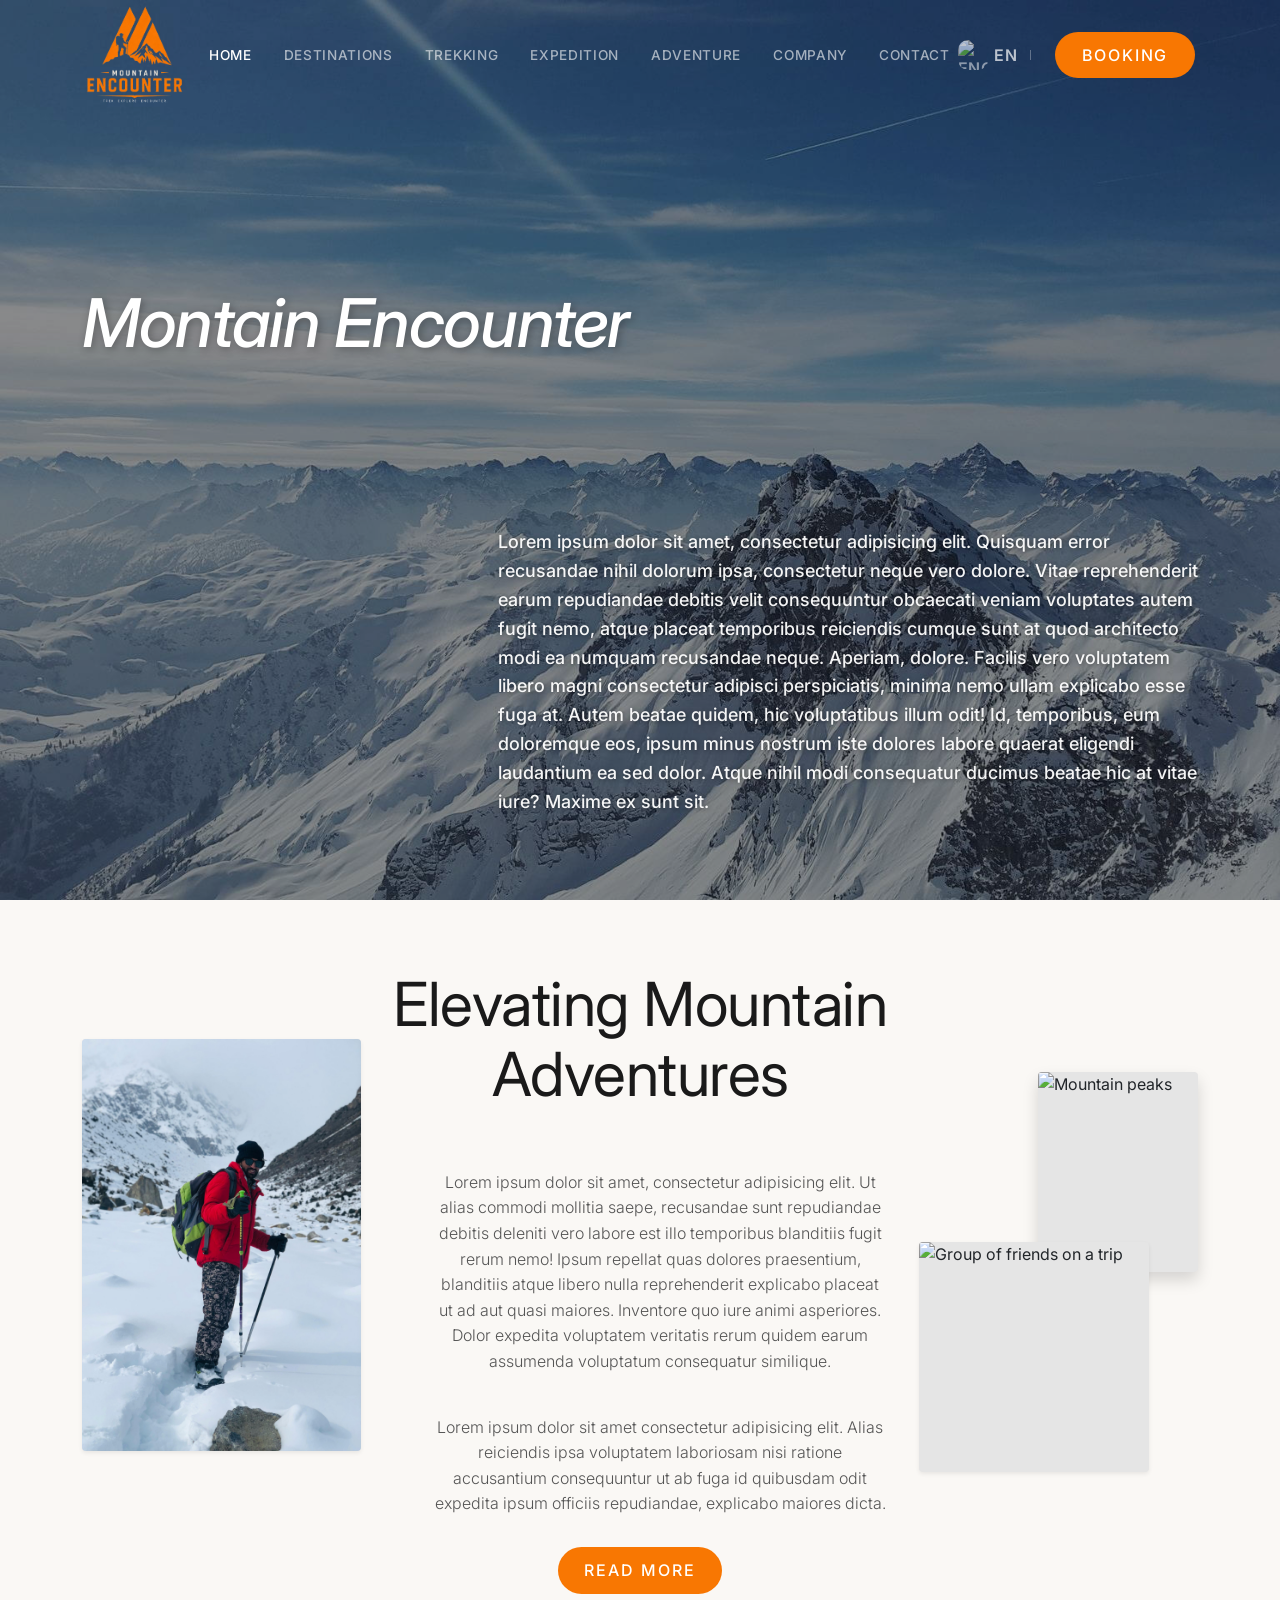
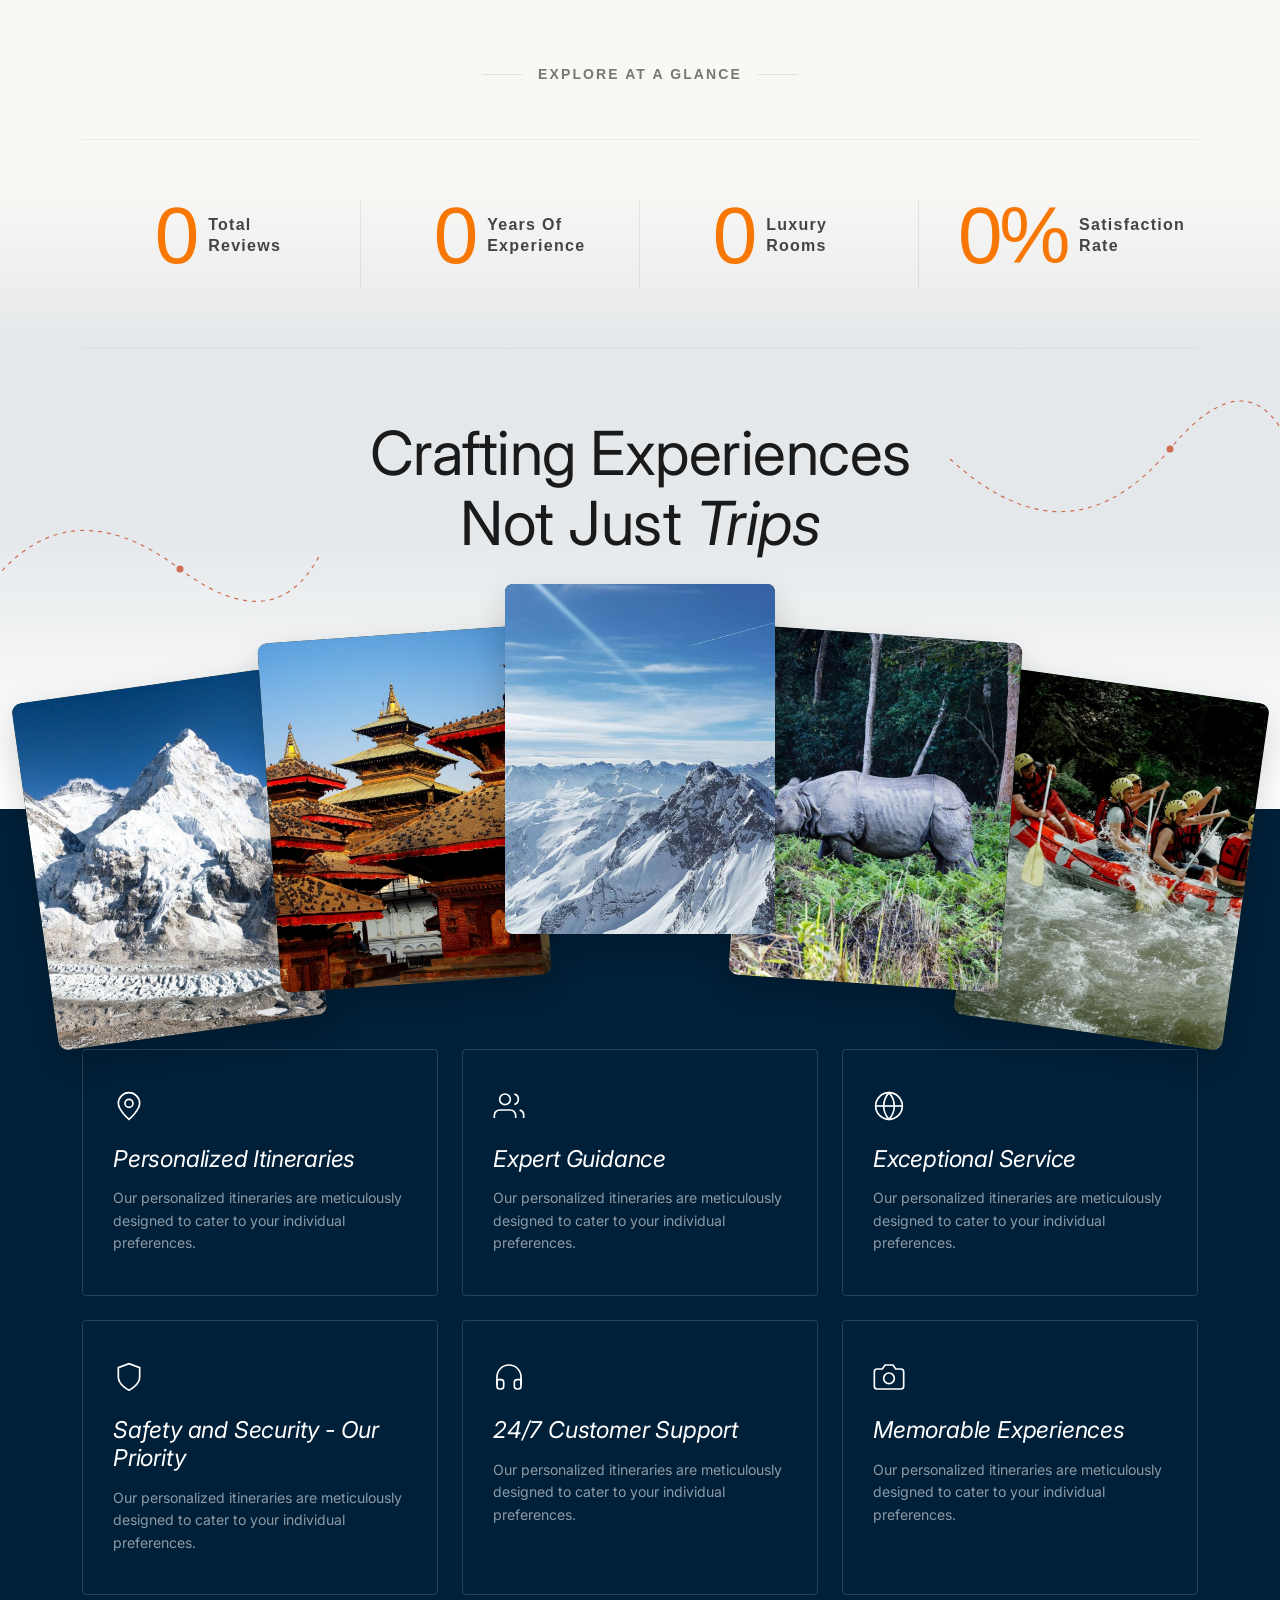
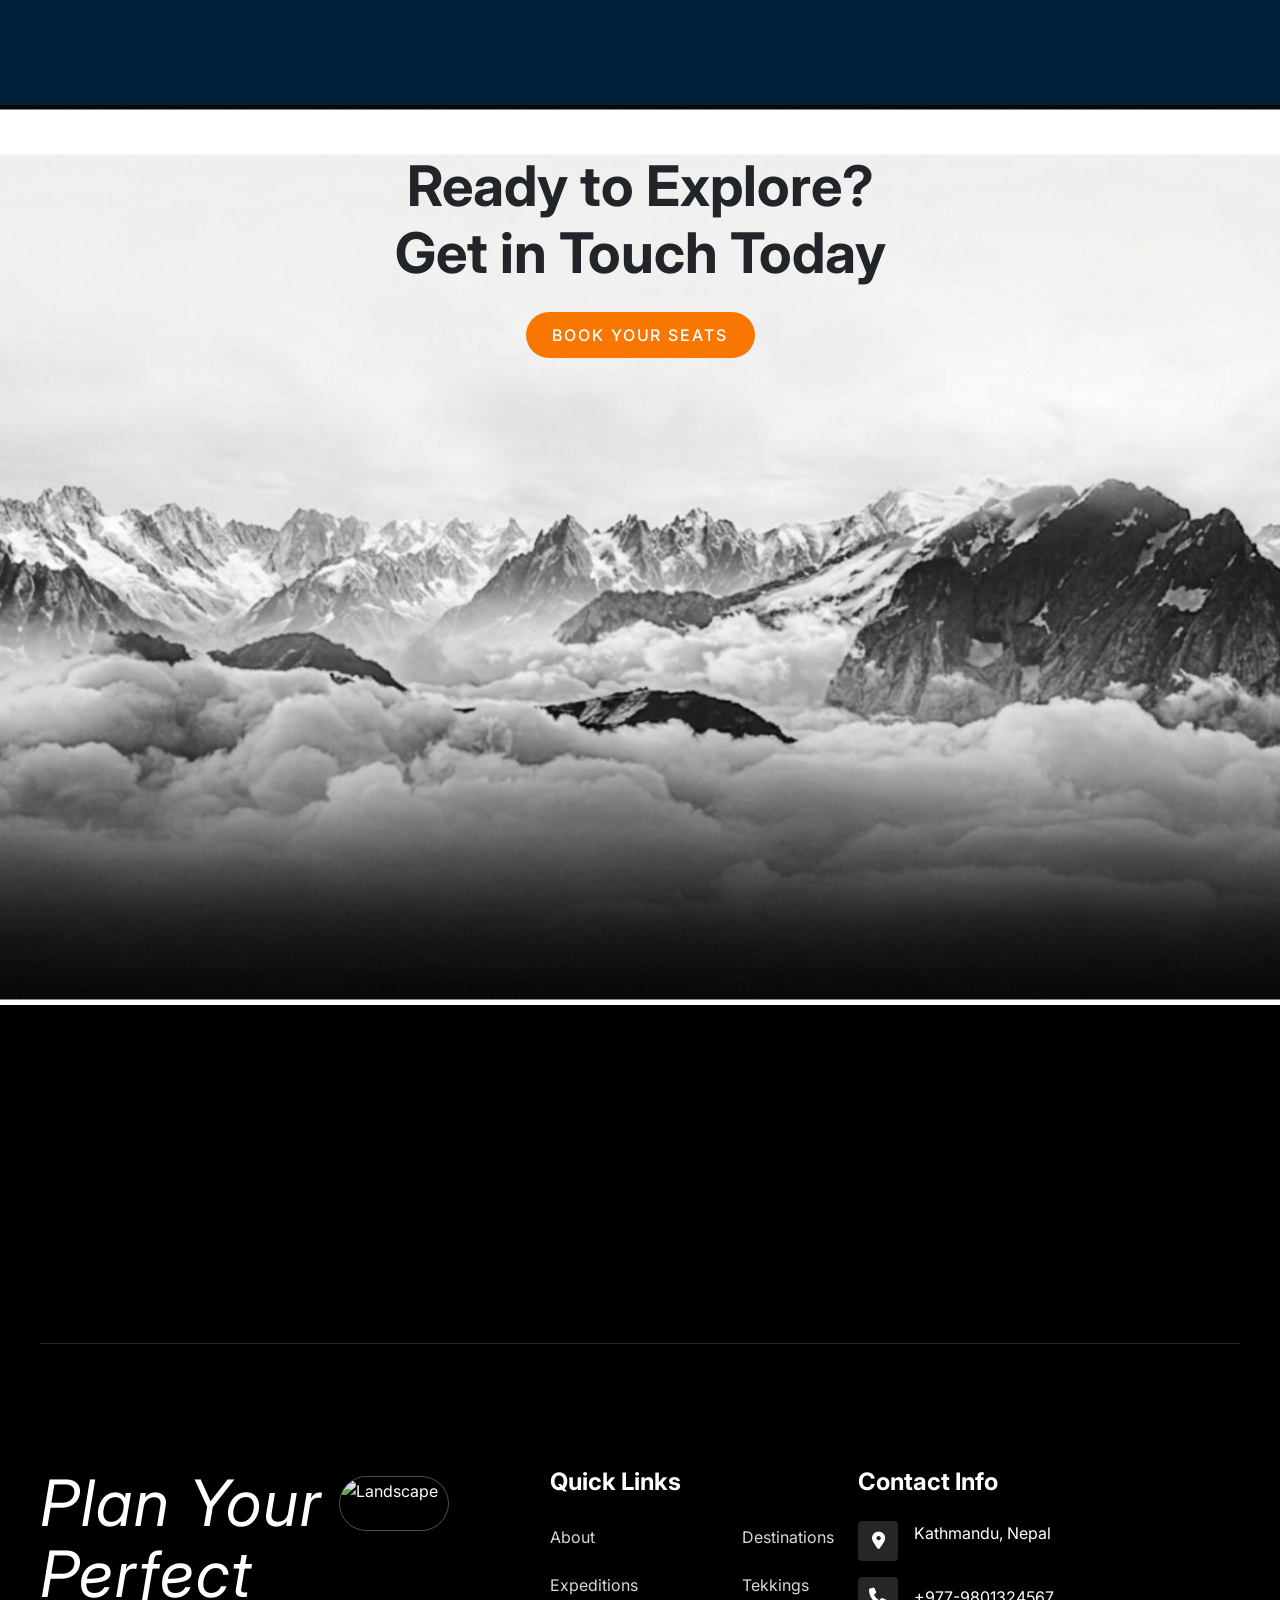
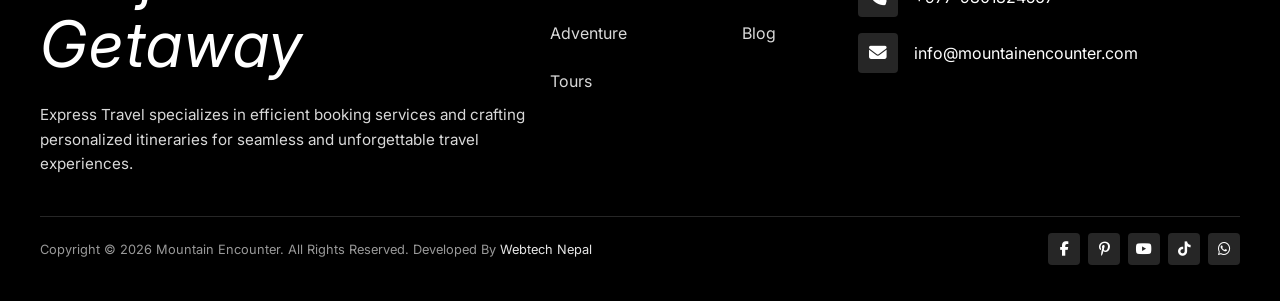
==== about.html @ 2cc252d7 "overall design" ====
<!DOCTYPE html>
<html lang="en">

<head>
    <meta charset="UTF-8">
    <meta name="viewport" content="width=device-width, initial-scale=1.0">
    <title>Mountain Encounter</title>
    <!-- Bootstrap 5 CSS -->
    <link href="https://cdn.jsdelivr.net/npm/bootstrap@5.3.2/dist/css/bootstrap.min.css" rel="stylesheet">
    <!-- Swiper 11 CSS -->
    <link rel="stylesheet" href="https://cdn.jsdelivr.net/npm/swiper@11/swiper-bundle.min.css" />
    <link rel="stylesheet" href="https://cdnjs.cloudflare.com/ajax/libs/font-awesome/6.5.0/css/all.min.css">
    <link rel="stylesheet" href="https://cdnjs.cloudflare.com/ajax/libs/aos/2.3.4/aos.css" />
    <!-- Google Fonts -->
    <link rel="preconnect" href="https://fonts.googleapis.com">
    <link rel="preconnect" href="https://fonts.gstatic.com" crossorigin>
    <link
        href="https://fonts.googleapis.com/css2?family=Inter:ital,opsz,wght@0,14..32,100..900;1,14..32,100..900&display=swap"
        rel="stylesheet">
    <link rel="stylesheet" href="assets/css/style.css">
</head>

<body>

    <!-- ==========================================================================
       1. GLOBAL HEADER SECTION (Responsive Navbar & Mobile Offcanvas)
       ========================================================================== -->
    <header class="explor-global-header">
        <nav class="navbar navbar-expand-md">
            <div class="navbar-container">
                <a class="navbar-brand" href="index.html">
                    <img src="assets/images/logo-nobg.png" alt="Exploreza Logo">
                </a>

                <div class="mobile-controls d-flex d-md-none align-items-center gap-2">
                    <div class="lang-selector-dropdown">
                        <button class="lang-trigger-btn">
                            <img src="https://cdnjs.cloudflare.com/ajax/libs/twemoji/14.0.2/svg/1f1fa-1f1f8.svg"
                                class="lang-flag" alt="English">
                            <span class="lang-text">EN</span>
                        </button>
                    </div>

                    <button class="navbar-toggler" type="button" data-bs-toggle="offcanvas"
                        data-bs-target="#explorMobileMenu" aria-controls="explorMobileMenu">
                        <span class="navbar-toggler-icon"></span>
                    </button>
                </div>

                <div class="collapse navbar-collapse" id="explorDesktopNavbar">
                    <ul class="navbar-nav central-links">
                        <li class="nav-item"><a class="nav-link active" href="index.html">Home</a></li>
                        <li class="nav-item dropdown-wrapper">
                            <a class="nav-link dropdown-toggle" href="#">Destinations</a>
                            <ul class="custom-dropdown">
                                <li><a href="#">Nepal</a></li>
                                <li><a href="#">Tibet</a></li>
                                <li><a href="#">Bhutan</a></li>
                            </ul>
                        </li>

                        <li class="nav-item mega-dropdown-wrapper">
                            <a class="nav-link dropdown-toggle" href="#">Trekking</a>
                            <div class="trek-nav-panel">
                                <div class="trek-nav-grid">
                                    <div class="trek-nav-branding">
                                        <h3 class="trek-brand-header">Trekking</h3>
                                    </div>
                                    <div class="trek-nav-selection">
                                        <ul class="trek-destination-list">
                                            <li><a href="package.html" class="trek-destination-item"
                                                    data-peak-view="https://images.unsplash.com/photo-1527631746610-bca00a040d60?q=80&w=800"
                                                    data-trek-name="Langtang Valley Trek" data-duration="9 Days"
                                                    data-level="Moderate" data-elev="3,870m">Langtang Region</a></li>
                                            <li><a href="package.html" class="trek-destination-item trek-item-active"
                                                    data-peak-view="https://images.unsplash.com/photo-1464822759023-fed622ff2c3b?q=80&w=800"
                                                    data-trek-name="Everest Base Camp & Gokyo Lakes"
                                                    data-duration="19 Days" data-level="Strenuous"
                                                    data-elev="5,545m">Everest Region</a></li>
                                            <li><a href="package.html" class="trek-destination-item"
                                                    data-peak-view="https://images.unsplash.com/photo-1539635278303-d4002c07eae3?q=80&w=800"
                                                    data-trek-name="Kanchenjunga Circuit Trek" data-duration="21 Days"
                                                    data-level="Hard" data-elev="5,140m">Kanchenjunga Region</a></li>
                                            <li><a href="package.html" class="trek-destination-item"
                                                    data-peak-view="https://images.unsplash.com/photo-1505245208761-ba872912fac0?q=80&w=800"
                                                    data-trek-name="Around Dhaulagiri Trek" data-duration="18 Days"
                                                    data-level="Hard" data-elev="5,360m">Dhaulagiri Region</a></li>
                                            <li><a href="package.html" class="trek-destination-item"
                                                    data-peak-view="https://images.unsplash.com/photo-1476514525535-07fb3b4ae5f1?q=80&w=800"
                                                    data-trek-name="Makalu Base Camp Odyssey" data-duration="22 Days"
                                                    data-level="Strenuous" data-elev="5,106m">Makalu Region</a></li>
                                            <li><a href="package.html" class="trek-destination-item"
                                                    data-peak-view="assets/images/image_887dca.jpg"
                                                    data-trek-name="Annapurna Sanctuary Trek" data-duration="14 Days"
                                                    data-level="Moderate" data-elev="4,130m">Annapurna Region</a></li>
                                            <li><a href="package.html" class="trek-destination-item"
                                                    data-peak-view="https://images.unsplash.com/photo-1507525428034-b723cf961d3e?q=80&w=800"
                                                    data-trek-name="Manaslu Circuit Trek" data-duration="16 Days"
                                                    data-level="Strenuous" data-elev="5,160m">Manaslu Region</a></li>
                                            <li class="trek-global-link"><a href="package.html">View All Trekking</a></li>
                                        </ul>
                                    </div>
                                    <div class="trek-nav-showcase">
                                        <div class="trek-image-viewport">
                                            <img class="trek-dynamic-image"
                                                src="https://images.unsplash.com/photo-1464822759023-fed622ff2c3b?q=80&w=800"
                                                alt="Scenery Preview">
                                            <div class="trek-floating-card">
                                                <span class="trek-card-label">Featured Trek:</span>
                                                <h4 class="trek-card-title">Everest Base Camp & Gokyo Lakes</h4>
                                                <p class="trek-card-specs"><span id="trek-stat-days">19 Days</span> |
                                                    <span id="trek-stat-diff">Strenuous</span>
                                                </p>
                                                <a href="package-detail.html" class="trek-card-action">Explore Itinerary &rarr;</a>
                                            </div>
                                        </div>
                                    </div>
                                </div>
                            </div>
                        </li>

                        <li class="nav-item mega-dropdown-wrapper">
                            <a class="nav-link dropdown-toggle" href="#">Expedition</a>
                            <div class="trek-nav-panel">
                                <div class="trek-nav-grid">
                                    <div class="trek-nav-branding">
                                        <h3 class="trek-brand-header">Expedition</h3>
                                    </div>
                                    <div class="trek-nav-selection">
                                        <ul class="trek-destination-list">
                                            <li><a href="package.html" class="trek-destination-item trek-item-active"
                                                    data-peak-view="https://images.unsplash.com/photo-1464822759023-fed622ff2c3b?q=80&w=800"
                                                    data-trek-name="Island Peak Climbing" data-duration="14 Days"
                                                    data-level="Strenuous" data-elev="6,189m">8000m Peaks</a></li>
                                            <li><a href="package.html" class="trek-destination-item"
                                                    data-peak-view="https://images.unsplash.com/photo-1505245208761-ba872912fac0?q=80&w=800"
                                                    data-trek-name="Mera Peak Climbing" data-duration="17 Days"
                                                    data-level="Moderate" data-elev="6,476m">7000m Peaks</a></li>
                                            <li><a href="package.html" class="trek-destination-item"
                                                    data-peak-view="https://images.unsplash.com/photo-1527631746610-bca00a040d60?q=80&w=800"
                                                    data-trek-name="Lobuche East Climbing" data-duration="15 Days"
                                                    data-level="Strenuous" data-elev="6,119m">6000m Peaks</a></li>
                                            <li><a href="package.html" class="trek-destination-item"
                                                    data-peak-view="https://images.unsplash.com/photo-1539635278303-d4002c07eae3?q=80&w=800"
                                                    data-trek-name="Yala Peak Expedition" data-duration="11 Days"
                                                    data-level="Easy" data-elev="5,520m">5000m Peaks</a></li>
                                            <li class="trek-global-link"><a href="package.html">View All Expeditions</a></li>
                                        </ul>
                                    </div>
                                    <div class="trek-nav-showcase">
                                        <div class="trek-image-viewport">
                                            <img class="trek-dynamic-image"
                                                src="https://images.unsplash.com/photo-1464822759023-fed622ff2c3b?q=80&w=800"
                                                alt="Expedition Preview">
                                            <div class="trek-floating-card">
                                                <span class="trek-card-label">Featured Peak:</span>
                                                <h4 class="trek-card-title">Island Peak Climbing</h4>
                                                <p class="trek-card-specs"><span id="trek-stat-days">14 Days</span> |
                                                    <span id="trek-stat-diff">Strenuous</span>
                                                </p>
                                                <a href="package-detail.html" class="trek-card-action">Explore Itinerary &rarr;</a>
                                            </div>
                                        </div>

                                    </div>
                                </div>
                            </div>
                        </li>

                        <li class="nav-item"><a class="nav-link" href="#">Adventure</a></li>

                        <li class="nav-item dropdown-wrapper">
                            <a class="nav-link dropdown-toggle" href="#">Company</a>
                            <ul class="custom-dropdown">
                                <li><a href="about.html">About Us</a></li>
                                <li><a href="blog.html">Blog</a></li>
                                <li><a href="testimonial.html">Reviews</a></li>
                            </ul>
                        </li>
                        <li class="nav-item"><a class="nav-link" href="contact.html">Contact</a></li>
                    </ul>

                    <div class="desktop-cta d-none d-md-flex">
                        <div class="lang-selector-dropdown">
                            <button class="lang-trigger-btn">
                                <img src="https://cdnjs.cloudflare.com/ajax/libs/twemoji/14.0.2/svg/1f1fa-1f1f8.svg"
                                    class="lang-flag" alt="English">
                                <span class="lang-text">EN</span>
                            </button>
                            <ul class="lang-dropdown-menu">
                                <li><a href="#en" class="lang-option active"><img
                                            src="https://cdnjs.cloudflare.com/ajax/libs/twemoji/14.0.2/svg/1f1fa-1f1f8.svg"
                                            class="lang-flag" alt="English"> <span>English</span></a></li>
                                <li><a href="#es" class="lang-option"><img
                                            src="https://cdnjs.cloudflare.com/ajax/libs/twemoji/14.0.2/svg/1f1ea-1f1f8.svg"
                                            class="lang-flag" alt="Español"> <span>Español</span></a></li>
                                <li><a href="#fr" class="lang-option"><img
                                            src="https://cdnjs.cloudflare.com/ajax/libs/twemoji/14.0.2/svg/1f1eb-1f1f7.svg"
                                            class="lang-flag" alt="Français"> <span>Français</span></a></li>
                                <li><a href="#de" class="lang-option"><img
                                            src="https://cdnjs.cloudflare.com/ajax/libs/twemoji/14.0.2/svg/1f1e9-1f1ea.svg"
                                            class="lang-flag" alt="Deutsch"> <span>Deutsch</span></a></li>
                            </ul>
                        </div>
                        <a href="contact.html" class="explor-btn-book">Booking</a>
                    </div>
                </div>
            </div>
        </nav>

        <div class="offcanvas offcanvas-end" tabindex="-1" id="explorMobileMenu"
            aria-labelledby="explorMobileMenuLabel">
            <div class="offcanvas-header">
                <img src="assets/images/logo-nobg.png" class="side-logo">
                <button type="button" class="btn-close" data-bs-dismiss="offcanvas" aria-label="Close"></button>
            </div>
            <div class="offcanvas-body">
                <div class="mobile-nav-links mb-4">
                    <ul class="navbar-nav">
                        <li class="nav-item"><a class="nav-link active" href="index.html">Home</a></li>
                        <li class="nav-item mobile-dropdown">
                            <a class="nav-link dropdown-toggle" href="#" data-bs-toggle="collapse"
                                data-bs-target="#mobileCompanyDropdown" aria-expanded="false">
                                Destinations
                            </a>
                            <div class="collapse mobile-submenu ps-3" id="mobileCompanyDropdown">
                                <ul class="navbar-nav list-unstyled pt-1">
                                    <li><a class="nav-link py-1" href="#">Nepal</a></li>
                                    <li><a class="nav-link py-1" href="#">Tibet</a></li>
                                    <li><a class="nav-link py-1" href="#">Bhutan</a></li>
                                </ul>
                            </div>
                        </li>

                        <li class="nav-item mobile-dropdown">
                            <a class="nav-link dropdown-toggle" href="#" data-bs-toggle="collapse"
                                data-bs-target="#mobileTrekDropdown" aria-expanded="false">
                                Trekking
                            </a>
                            <div class="collapse mobile-submenu ps-3" id="mobileTrekDropdown">
                                <ul class="navbar-nav list-unstyled pt-1">
                                    <li><a class="nav-link " href="package.html">Langtang Region</a></li>
                                    <li><a class="nav-link " href="package.html">Everest Region</a></li>
                                    <li><a class="nav-link " href="package.html">Kanchenjunga Region</a></li>
                                    <li><a class="nav-link " href="package.html">Dhaulagiri Region</a></li>
                                    <li><a class="nav-link " href="package.html">Makalu Region</a></li>
                                    <li><a class="nav-link " href="package.html">Annapurna Region</a></li>
                                    <li><a class="nav-link " href="package.html">Manaslu Region</a></li>
                                    <li><a class="nav-link  fw-bold " href="#">View All Trekking</a></li>
                                </ul>
                            </div>
                        </li>

                        <li class="nav-item mobile-dropdown">
                            <a class="nav-link dropdown-toggle" href="#" data-bs-toggle="collapse"
                                data-bs-target="#mobileExpDropdown" aria-expanded="false">
                                Expedition
                            </a>
                            <div class="collapse mobile-submenu ps-3" id="mobileExpDropdown">
                                <ul class="navbar-nav list-unstyled pt-1">
                                    <li><a class="nav-link py-1" href="expedition.html">8000m Peaks</a></li>
                                    <li><a class="nav-link py-1" href="expedition.html">7000m Peaks</a></li>
                                    <li><a class="nav-link py-1" href="expedition.html">6000m Peaks</a></li>
                                    <li><a class="nav-link py-1" href="expedition.html">5000m Peaks</a></li>
                                    <li><a class="nav-link py-1 fw-bold" href="expedition.html">View All Expeditions</a></li>
                                </ul>
                            </div>
                        </li>

                        <li class="nav-item"><a class="nav-link" href="#">Adventure</a></li>

                        <li class="nav-item mobile-dropdown">
                            <a class="nav-link dropdown-toggle" href="#" data-bs-toggle="collapse"
                                data-bs-target="#mobileCompanyDropdown" aria-expanded="false">
                                Company
                            </a>
                            <div class="collapse mobile-submenu ps-3" id="mobileCompanyDropdown">
                                <ul class="navbar-nav list-unstyled pt-1">
                                    <li><a class="nav-link py-1" href="about.html">About Us</a></li>
                                    <li><a class="nav-link py-1" href="tours.html">Tours</a></li>
                                    <li><a class="nav-link py-1" href="testimonial.html">Reviews</a></li>
                                </ul>
                            </div>
                        </li>

                        <li class="nav-item"><a class="nav-link" href="contact.html">Contact</a></li>
                    </ul>
                </div>

                <div class="mobile-cta border-top pt-3">
                    <a href="contact.html" class="explor-btn-book w-100 text-center">Booking</a>
                </div>
            </div>
        </div>
    </header>


    <section class="breadcrumb-tours-section">
    
    <div class="breadcrumb-tours-overlay"></div>

    <div class="container h-100 position-relative" style="z-index: 2;">
      <div class="row h-100 align-items-end align-items-md-center pb-5 pb-md-0">
        
        <div class="col-12 col-md-7 col-lg-7 text-start mb-4 mb-md-0" data-aos="fade-right">
          <h2 class="breadcrumb-tours-title">
            Montain Encounter
          </h2>
        </div>
        
        <div class="col-12 col-md-12 col-lg-12 d-flex align-items-end justify-content-end text-start" data-aos="fade-left">
          <p>
           Lorem ipsum dolor sit amet, consectetur adipisicing elit. Quisquam error recusandae nihil dolorum ipsa, consectetur neque vero dolore. Vitae reprehenderit earum repudiandae debitis velit consequuntur obcaecati veniam voluptates autem fugit nemo, atque placeat temporibus reiciendis cumque sunt at quod architecto modi ea numquam recusandae neque. Aperiam, dolore. Facilis vero voluptatem libero magni consectetur adipisci perspiciatis, minima nemo ullam explicabo esse fuga at. Autem beatae quidem, hic voluptatibus illum odit! Id, temporibus, eum doloremque eos, ipsum minus nostrum iste dolores labore quaerat eligendi laudantium ea sed dolor. Atque nihil modi consequatur ducimus beatae hic at vitae iure? Maxime ex sunt sit.
          </p>
        </div>

      </div>
    </div>
</section>

  <section class="exp-abt-section">
    <div class="container">
        <div class="abt-row">

            <div class="exp-abt-img-col-left d-none d-md-block" data-aos="fade-right" data-aos-once="true">
                <div class="exp-abt-img-wrap-left">
                    <div class="exp-abt-img-tall">
                        <img src="assets/images/about.png" alt="Travelers by water">
                    </div>
                </div>
            </div>

            <div class="exp-abt-content-col" data-aos="fade-up" data-aos-delay="200" data-aos-once="true">
                <h2 class="nt-section-title">
                    Elevating Mountain Adventures
                </h2>
                <p>
                    Lorem ipsum dolor sit amet, consectetur adipisicing elit. Ut alias commodi mollitia saepe,
                    recusandae sunt repudiandae debitis deleniti vero labore est illo temporibus blanditiis fugit
                    rerum nemo! Ipsum repellat quas dolores praesentium, blanditiis atque libero nulla reprehenderit
                    explicabo placeat ut ad aut quasi maiores. Inventore quo iure animi asperiores. Dolor expedita
                    voluptatem veritatis rerum quidem earum assumenda voluptatum consequatur similique.
                </p>
                <p>Lorem ipsum dolor sit amet consectetur adipisicing elit. Alias reiciendis ipsa voluptatem
                    laboriosam nisi ratione accusantium consequuntur ut ab fuga id quibusdam odit expedita ipsum
                    officiis repudiandae, explicabo maiores dicta.</p>
                <a href="#readmore" class="explor-btn-book">Read More</a>
            </div>

            <div class="exp-abt-img-col-right" data-aos="fade-left" data-aos-delay="400" data-aos-once="true">
                <div class="exp-abt-img-wrap-right">
                    <div class="exp-abt-img-overlap-high">
                        <img src="https://images.unsplash.com/photo-1464822759023-fed622ff2c3b?q=80&w=600"
                            alt="Mountain peaks">
                    </div>
                    <div class="exp-abt-img-square">
                        <img src="https://images.unsplash.com/photo-1539635278303-d4002c07eae3?q=80&w=600"
                            alt="Group of friends on a trip">
                    </div>
                </div>
            </div>

        </div>
    </div>
</section>



  <section class="resort-glance-section">
    <div class="container">

        <div class="glance-header" data-aos="fade-in" data-aos-once="true">
            <span class="resort-glance-line"></span>
            <span class="resort-glance-sub">Explore At A Glance</span>
            <span class="resort-glance-line"></span>
        </div>

        <div class="glance-grid">

            <div class="resort-glance-col" data-aos="fade-up" data-aos-delay="100" data-aos-once="true">
                <div class="glance-item-box">
                    <span class="resort-glance-num" data-target="83">0</span>
                    <span class="resort-glance-lbl">Total Reviews</span>
                </div>
            </div>

            <div class="resort-glance-col" data-aos="fade-up" data-aos-delay="200" data-aos-once="true">
                <div class="glance-item-box">
                    <span class="resort-glance-num" data-target="42">0</span>
                    <span class="resort-glance-lbl">Years Of Experience</span>
                </div>
            </div>

            <div class="resort-glance-col" data-aos="fade-up" data-aos-delay="300" data-aos-once="true">
                <div class="glance-item-box">
                    <span class="resort-glance-num" data-target="67">0</span>
                    <span class="resort-glance-lbl">Luxury Rooms</span>
                </div>
            </div>

            <div class="resort-glance-col" data-aos="fade-up" data-aos-delay="400" data-aos-once="true">
                <div class="glance-item-box">
                    <span class="resort-glance-num" data-target="98">0%</span>
                    <span class="resort-glance-lbl">Satisfaction Rate</span>
                </div>
            </div>

        </div>
    </div>
</section>

<section class="exact-hero-section inner pt-0" >
    <svg class="exact-map-svg-left" viewBox="0 0 320 200" fill="none" xmlns="http://www.w3.org/2000/svg" data-aos="fade-in" data-aos-duration="1500" data-aos-once="true">
        <path d="M-20,160 Q60,40 180,130 T340,60" stroke="#CE6D52" stroke-width="1.2" stroke-dasharray="4,5" />
        <circle cx="180" cy="130" r="3.5" fill="#CE6D52" />
    </svg>
    <svg class="exact-map-svg-right" viewBox="0 0 350 200" fill="none" xmlns="http://www.w3.org/2000/svg" data-aos="fade-in" data-aos-duration="1500" data-aos-once="true">
        <path d="M20,60 Q140,170 240,50 T380,110" stroke="#CE6D52" stroke-width="1.2" stroke-dasharray="4,5" />
        <circle cx="240" cy="50" r="3.5" fill="#CE6D52" />
    </svg>

    <div class="container" data-aos="fade-down" data-aos-duration="1000" data-aos-once="true">
        <h1 class="exact-hero-title">Crafting Experiences <br>Not Just <em> Trips</em></h1>
    </div>

    <div class="exact-gallery-container container-fluid" data-aos="zoom-in-up" data-aos-duration="1200" data-aos-once="true">
        <div class="exact-img-card exact-card-1">
            <img src="assets/images/4.jpg"
                alt="Explorer sitting on mountain cliff ridge">
        </div>
        <div class="exact-img-card exact-card-2">
            <img src="assets/images/7.jpg"
                alt="Woman checking travel route map details">
        </div>
        <div class="exact-img-card exact-card-3">
            <img src="assets/images/1.jpg"
                alt="Aircraft wing over clouds graphic world overlay">
        </div>
        <div class="exact-img-card exact-card-4">
            <img src="assets/images/8.jpg"
                alt="Hiking through narrow mountain trails canyon">
        </div>
        <div class="exact-img-card exact-card-5">
            <img src="assets/images/3.jpg"
                alt="Tropical coast palms sandy beach landscape">
        </div>
    </div>
</section>

<section class="exact-why-section">
    <div class="container">

        <div class="row g-4">
            <div class="col-xl-4 col-md-6 col-12" data-aos="fade-up" data-aos-delay="100" data-aos-once="true">
                <div class="exact-feature-card">
                    <div class="exact-icon-box">
                        <svg viewBox="0 0 24 24">
                            <path d="M12 2a8 8 0 0 0-8 8c0 5.25 8 12 8 12s8-6.75 8-12a8 8 0 0 0-8-8z" />
                            <circle cx="12" cy="10" r="3" />
                        </svg>
                    </div>
                    <h3 class="exact-card-title">Personalized Itineraries</h3>
                    <p class="exact-card-desc">Our personalized itineraries are meticulously designed to cater to
                        your individual preferences.</p>
                </div>
            </div>

            <div class="col-xl-4 col-md-6 col-12" data-aos="fade-up" data-aos-delay="200" data-aos-once="true">
                <div class="exact-feature-card">
                    <div class="exact-icon-box">
                        <svg viewBox="0 0 24 24">
                            <path d="M17 21v-2a4 4 0 0 0-4-4H5a4 4 0 0 0-4 4v2" />
                            <circle cx="9" cy="7" r="4" />
                            <path d="M23 21v-2a4 4 0 0 0-3-3.87" />
                            <path d="M16 3.13a4 4 0 0 1 0 7.75" />
                        </svg>
                    </div>
                    <h3 class="exact-card-title">Expert Guidance</h3>
                    <p class="exact-card-desc">Our personalized itineraries are meticulously designed to cater to
                        your individual preferences.</p>
                </div>
            </div>

            <div class="col-xl-4 col-md-6 col-12" data-aos="fade-up" data-aos-delay="300" data-aos-once="true">
                <div class="exact-feature-card">
                    <div class="exact-icon-box">
                        <svg viewBox="0 0 24 24">
                            <circle cx="12" cy="12" r="10" />
                            <path
                                d="M12 2a15.3 15.3 0 0 1 4 10 15.3 15.3 0 0 1-4 10 15.3 15.3 0 0 1-4-10 15.3 15.3 0 0 1 4-10z" />
                            <path d="M2 12h20" />
                        </svg>
                    </div>
                    <h3 class="exact-card-title">Exceptional Service</h3>
                    <p class="exact-card-desc">Our personalized itineraries are meticulously designed to cater to
                        your individual preferences.</p>
                </div>
            </div>

            <div class="col-xl-4 col-md-6 col-12" data-aos="fade-up" data-aos-delay="100" data-aos-once="true">
                <div class="exact-feature-card">
                    <div class="exact-icon-box">
                        <svg viewBox="0 0 24 24">
                            <path d="M12 22s8-4 8-10V5l-8-3-8 3v7c0 6 8 10 8 10z" />
                        </svg>
                    </div>
                    <h3 class="exact-card-title">Safety and Security - Our Priority</h3>
                    <p class="exact-card-desc">Our personalized itineraries are meticulously designed to cater to
                        your individual preferences.</p>
                </div>
            </div>

            <div class="col-xl-4 col-md-6 col-12" data-aos="fade-up" data-aos-delay="200" data-aos-once="true">
                <div class="exact-feature-card">
                    <div class="exact-icon-box">
                        <svg viewBox="0 0 24 24">
                            <path d="M3 18v-6a9 9 0 0 1 18 0v6" />
                            <path
                                d="M21 19a2 2 0 0 1-2 2h-1a2 2 0 0 1-2-2v-3a2 2 0 0 1 2-2h3zM3 19a2 2 0 0 0 2 2h1a2 2 0 0 0 2-2v-3a2 2 0 0 0-2-2H3z" />
                            </svg>
                    </div>
                    <h3 class="exact-card-title">24/7 Customer Support</h3>
                    <p class="exact-card-desc">Our personalized itineraries are meticulously designed to cater to
                        your individual preferences.</p>
                </div>
            </div>

            <div class="col-xl-4 col-md-6 col-12" data-aos="fade-up" data-aos-delay="300" data-aos-once="true">
                <div class="exact-feature-card">
                    <div class="exact-icon-box">
                        <svg viewBox="0 0 24 24">
                            <path
                                d="M23 19a2 2 0 0 1-2 2H3a2 2 0 0 1-2-2V8a2 2 0 0 1 2-2h4l2-3h6l2 3h4a2 2 0 0 1 2 2z" />
                            <circle cx="12" cy="13" r="4" />
                        </svg>
                    </div>
                    <h3 class="exact-card-title">Memorable Experiences</h3>
                    <p class="exact-card-desc">Our personalized itineraries are meticulously designed to cater to
                        your individual preferences.</p>
                </div>
            </div>
        </div>

    </div>
</section>
  
    <section class="cta-content-wrapper d-flex align-items-start justify-content-center" >

    <div class="cta-media-bg" style="background-image: url('assets/images/cta-black.jpg');"></div>

    <div class="container position-relative z-3 px-4 pt-5" data-aos="zoom-out" data-aos-duration="1200" data-aos-once="true">
        <h2 class="display-4 fw-bold mb-4">Ready to Explore?<br>Get in Touch Today</h2>
        <a href="#" class="explor-btn-book">Book your seats</a>
    </div>

</section>

    <footer class="et-ft-wrapper">
        <div class="container-fluid et-ft-container">
            <div class="row">
            <div class="col-12">
                <div class="header-container d-flex flex-row align-items-center justify-content-center justify-content-lg-center gap-3 gap-md-4 text-center">
                    <p class="text-side mb-0">Mountain</p>
            
                    <div class="logo-wrapper">
                        <img src="assets/images/logo-notext.png" alt="Logo" class="img-fluid">
                    </div>
            
                    <p class="text-side mb-0">Encounter</p>
                </div>
            </div>
        </div><hr class="et-ft-divider top-footer">

            <div class="row et-ft-main-row align-items-start py-4">
                <div class="col-lg-5 mb-5 mb-lg-0 text-center text-lg-start">
                    <div
                        class="et-ft-headline-wrap d-flex flex-column flex-sm-row align-items-center justify-content-center justify-content-lg-start">
                        <h2 class="et-ft-main-heading">Plan Your </h2>
                        <div class="et-ft-inline-img-box ms-sm-3 my-2 my-sm-0">
                            <img src="https://images.unsplash.com/photo-1464822759023-fed622ff2c3b?q=80&w=300"
                                alt="Landscape" class="img-fluid">
                        </div>
                    </div>
                    <h2 class="et-ft-main-heading text-center text-lg-start"> Perfect Getaway</h2>

                    <p class="et-ft-description mt-4 mx-auto mx-lg-0">
                        Express Travel specializes in efficient booking services and crafting personalized itineraries
                        for seamless and unforgettable travel experiences.
                    </p>
                </div>

                <div class="col-md-4 mb-4 mb-md-0">
                    <h3 class="fw-bold mb-3 h4">Quick Links</h3>
                    <ul class="d-grid list-unstyled footer-expeditions-list"
                        style="grid-template-columns: repeat(2, 1fr);">
                        <li><a href="#" class="text-white text-decoration-none">About</a></li>
                        <li><a href="#" class="text-white text-decoration-none">Destinations</a></li>
                        <li><a href="#" class="text-white text-decoration-none">Expeditions</a></li>
                        <li><a href="#" class="text-white text-decoration-none">Tekkings</a></li>
                        <li><a href="#" class="text-white text-decoration-none">Adventure</a></li>
                        <li><a href="#" class="text-white text-decoration-none">Blog</a></li>
                        <li><a href="#" class="text-white text-decoration-none">Tours</a></li>
                    </ul>
                </div>

                <div class="col-md-2 d-flex flex-column align-items-md-end">
                    <div>
                        <h3 class="fw-bold mb-4 h4">Contact Info</h3>

                        <div class="d-flex flex-column gap-3 mb-3">
                            <div class="d-flex align-items-start gap-3">
                                <div class="contact-icon-circle flex-shrink-0">
                                    <i class="fa-solid fa-location-dot"></i>
                                </div>
                                <span class="fs-6 opacity-90"> Kathmandu, Nepal</span>
                            </div>

                            <div class="d-flex align-items-center gap-3">
                                <div class="contact-icon-circle flex-shrink-0">
                                    <i class="fa-solid fa-phone"></i>
                                </div>
                                <a href="tel:+977-9801324567"
                                    class="text-white text-decoration-none fs-6 opacity-90">+977-9801324567</a>
                            </div>

                            <div class="d-flex align-items-center gap-3">
                                <div class="contact-icon-circle flex-shrink-0">
                                    <i class="fa-solid fa-envelope"></i>
                                </div>
                                <a href="mailto:info@mountainencounter.com"
                                    class="text-white text-decoration-none fs-6 opacity-90">info@mountainencounter.com</a>
                            </div>
                        </div>
                        <!-- <hr class="et-ft-divider"> -->

                    </div>

                </div>
            </div>

            <hr class="et-ft-divider">

            <div class="row et-ft-bottom-row py-3 align-items-center">
                <div class="col-md-6 text-center text-md-start mb-2 mb-md-0">
                    <p class="et-ft-copyright mb-0">Copyright &copy; 2026 Mountain Encounter. All Rights Reserved.
                        Developed By <a href="#">Webtech Nepal</a></p>
                </div>
                <div class="col-md-6 text-center text-md-end mb-2 mb-md-0">
                    <div class="et-ft-social-strip d-flex justify-content-center justify-content-lg-end gap-2 ">
                        <a href="#" class="et-ft-social-icon"><i class="fa-brands fa-facebook-f"></i></a>
                        <a href="#" class="et-ft-social-icon"><i class="fa-brands fa-pinterest-p"></i></a>
                        <a href="#" class="et-ft-social-icon"><i class="fa-brands fa-youtube"></i></a>
                        <a href="#" class="et-ft-social-icon"><i class="fa-brands fa-tiktok"></i></a>
                        <a href="#" class="et-ft-social-icon"><i class="fa-brands fa-whatsapp"></i></a>
                    </div>
                </div>

            </div>

        </div>
    </footer>


    
    <!-- Dependencies JS Assets -->
    <script src="https://cdn.jsdelivr.net/npm/bootstrap@5.3.2/dist/js/bootstrap.bundle.min.js"></script>
    <script src="https://cdn.jsdelivr.net/npm/swiper@11/swiper-bundle.min.js"></script>
    <script src="https://cdnjs.cloudflare.com/ajax/libs/gsap/3.12.2/gsap.min.js"></script>
    <script src="https://cdnjs.cloudflare.com/ajax/libs/gsap/3.12.2/ScrollTrigger.min.js"></script>
    <script src="https://cdnjs.cloudflare.com/ajax/libs/aos/2.3.4/aos.js"></script>
    <script src="assets/js/script.js"></script>
    <script defer
        src="https://static.cloudflareinsights.com/beacon.min.js/v833ccba57c9e4d2798f2e76cebdd09a11778172276447"
        integrity="sha512-57MDmcccJXYtNnH+ZiBwzC4jb2rvgVCEokYN+L/nLlmO8rfYT/gIpW2A569iJ/3b+0UEasghjuZH/ma3wIs/EQ=="
        data-cf-beacon='{"version":"2024.11.0","token":"3063ea3f6fcd4efea0f2e34f59156c66","r":1,"server_timing":{"name":{"cfCacheStatus":true,"cfEdge":true,"cfExtPri":true,"cfL4":true,"cfOrigin":true,"cfSpeedBrain":true},"location_startswith":null}}'
        crossorigin="anonymous"></script>
</body>

</html>
---- assets/css/style.css ----
body, html {
    margin: 0;
    padding: 0;
    font-family: "Inter", sans-serif;
    background: #fff;
    overflow-x: hidden;
}

h1, h2, h3, h4, h5, h6, 
.trek-brand-header, 
.trek-card-title, 
.offcanvas-title {
    font-family: 'Inter', serif;
}
h1, h2, h3, h4, h5, h6, 
.trek-brand-header, 
.trek-card-title, 
.offcanvas-title {
    font-family: "Inter", sans-serif;
}
/* ==========================================================================
   1. GLOBAL HEADER & NAVBAR LAYOUT
   ========================================================================== */
.explor-global-header {
    /* position: relative; */
    top: 0;
    width: 100%;
    z-index: 1030;
    background: #00203900;
}

.explor-global-header:hover {
    background: #002039;
}
.explor-global-header .navbar 
{
    background-color: transparent;
    padding: 0;
}
.navbar-toggler-icon {
    filter: brightness(1) contrast(0);
}
.explor-global-header .navbar-container {
    position: relative; /* Anchors absolute dropdown panels */
    width: 100%;
    padding-right: 15px;
    padding-left: 15px;
    margin-right: auto;
    margin-left: auto;
    display: flex;
    align-items: center;
    justify-content: space-between;
}

/* Container Media Queries (Replicating Bootstrap .container) */
@media (min-width: 576px)  { .explor-global-header .navbar-container { max-width: 540px; } }
@media (min-width: 768px)  { .explor-global-header .navbar-container { max-width: 720px; } }
@media (min-width: 992px)  { .explor-global-header .navbar-container { max-width: 960px; } }
@media (min-width: 1200px) { .explor-global-header .navbar-container { max-width: 1140px; } }
@media (min-width: 1400px) { .explor-global-header .navbar-container { max-width: 1320px; } }

/* ==========================================================================
   2. BRAND LOGO & NAV TOGGLER
   ========================================================================== */
.explor-global-header .navbar-brand {
    color: #ffffff;
    font-weight: 700;
    font-size: 1.5rem;
    letter-spacing: 0.05em;
    text-decoration: none;
}

.explor-global-header .navbar-brand img {
    width: 100px;
    border-radius: 16px;
    display: block;
}

.explor-global-header .navbar-toggler {
    border: 0;
    box-shadow: none;
    padding-left: 0;
    padding-right: 0;
    background: transparent;
    cursor: pointer;
}

/* ==========================================================================
   3. DESKTOP NAVIGATION LINKS & DROPDOWNS
   ========================================================================== */
.explor-global-header .central-links {
    margin-left: auto;
    margin-right: auto;
    display: flex;
    align-items: center;
    gap: 2rem;
    text-transform: uppercase;
    letter-spacing: 0.12em;
    font-size: 0.8rem;
    font-weight: 500;
    list-style: none;
    padding-left: 0;
    margin-bottom: 0;
}

.explor-global-header .central-links .nav-link {
    color: var(--text-muted);
    text-decoration: none;
    transition: color 0.3s ease;
    padding: 1.5rem 0;
    display: block;
}

.explor-global-header .central-links .nav-link:hover,
.explor-global-header .central-links .nav-link.active {
    color: #ffffff !important;
}

/* Standard Dropdown Logic */
.explor-global-header .dropdown-wrapper {
    position: relative;
}



.explor-global-header .custom-dropdown {
    position: absolute;
    top: 100%;
    left: 50%;
    transform: translateX(-50%) translateY(10px);
    background-color: var(--dark-bg);
    border: 1px solid rgba(255, 255, 255, 0.1);
    min-width: 200px;
    padding: 0.5rem 0;
    list-style: none;
    opacity: 0;
    visibility: hidden;
    transition: var(--transition-fast);
    border-radius: 4px;
    box-shadow: 0 10px 25px rgba(0, 0, 0, 0.5);
}

.explor-global-header .dropdown-wrapper:hover .custom-dropdown {
    opacity: 1;
    visibility: visible;
    transform: translateX(-50%) translateY(0);
}

.explor-global-header .custom-dropdown a {
    color: rgba(0, 0, 0, 0.7);
    text-decoration: none;
    padding: 0.6rem 1.2rem;
    display: block;
    font-size: 0.8rem;
    letter-spacing: 0.03em;
    text-transform: uppercase;
    transition: var(--transition-fast);
}

.explor-global-header .custom-dropdown a:hover {
    background-color: rgba(255, 255, 255, 0.05);
    color: #000000;
}

/* ==========================================================================
   4. DESKTOP MEGA MENU PANEL
   ========================================================================== */
.explor-global-header .mega-dropdown-wrapper {
    position: initial; 
}

.explor-global-header .mega-menu-panel {
    position: absolute;
    top: 100%;
    left: 15px;
    right: 15px;
    width: calc(100% - 30px);
    background-color: var(--light-bg);
    padding: 2.5rem;
    border-radius: 8px;
    border: 1px solid rgba(0, 0, 0, 0.05);
    box-shadow: 0 15px 40px rgba(0, 0, 0, 0.12);
    opacity: 0;
    visibility: hidden;
    transform: translateY(15px);
    transition: all 0.25s ease-in-out;
}

.explor-global-header .mega-dropdown-wrapper:hover .mega-menu-panel {
    opacity: 1;
    visibility: visible;
    transform: translateY(0);
}

.explor-global-header .mega-menu-container {
    width: 100%;
    display: grid;
    grid-template-columns: 1fr 1.5fr 1.5fr;
    align-items: start;
    gap: 1.5rem;
}

.explor-global-header .mega-menu-title {
    font-size: 2.25rem;
    font-weight: 700;
    color: var(--dark-bg);
    margin: 0;
}

.explor-global-header .mega-menu-links {
    list-style: none;
    padding: 0;
    margin: 0;
    display: flex;
    flex-direction: column;
    gap: 0.9rem;
}

.explor-global-header .mega-menu-links a {
    color: #555555;
    text-decoration: none;
    font-size: 0.95rem;
    font-weight: 500;
    transition: color 0.2s ease;
}

.explor-global-header .mega-menu-links a:hover {
    color: #000000;
}

.explor-global-header .mega-menu-links .view-all {
    margin-top: 0.5rem;
}

.explor-global-header .mega-menu-links .view-all a {
    color: var(--primary-color); 
    font-weight: 600;
}

.explor-global-header .mega-menu-links .view-all a:hover {
    text-decoration: underline;
}

.explor-global-header .mega-menu-image {
    width: 100%;
    height: 300px; 
    border-radius: 6px;
    overflow: hidden;
    box-shadow: 0 8px 20px rgba(0, 0, 0, 0.15);
}

.explor-global-header .mega-menu-image img {
    width: 100%;
    height: 100%;
    object-fit: cover;
    display: block;
}

.explor-global-header .dynamic-mega-target {
    transition: opacity 0.25s ease-in-out;
    opacity: 1;
}

.explor-global-header .dynamic-mega-target.image-faded {
    opacity: 0.3;
}

/* ==========================================================================
   5. DESKTOP CTA & LANGUAGE SELECTOR
   ========================================================================== */
.explor-global-header .desktop-cta {
    display: flex;
    align-items: center;
    gap: 2rem;
}

.explor-global-header .lang-selector-dropdown {
    position: relative;
    display: inline-block;
}

/* Stripped-back Trigger Button */
.explor-global-header .lang-trigger-btn {
    background: transparent;
    border: none;
    padding: 0.5rem 0;
    display: flex;
    align-items: center;
    gap: 0.5rem;
    cursor: pointer;
    color: rgba(255, 255, 255, 0.65);
    font-size: 0.75rem;
    font-weight: 700;
    text-transform: uppercase;
    letter-spacing: 0.15em; /* Wide editorial letter-spacing */
    transition: color 0.3s cubic-bezier(0.25, 1, 0.5, 1);
}

/* Elegant, razor-thin vertical line replacing the generic chevron arrow */
.explor-global-header .lang-trigger-btn::after {
    content: '';
    width: 1px;
    height: 10px;
    background-color: rgba(255, 255, 255, 0.3);
    margin-left: 0.4rem;
    transition: transform 0.4s cubic-bezier(0.25, 1, 0.5, 1), background-color 0.3s;
}

/* Hover effect on trigger */
.explor-global-header .lang-trigger-btn:hover {
    color: #ffffff;
}

.explor-global-header .lang-trigger-btn:hover::after {
    background-color: #ff5a36; /* Changes to your brand color on hover */
    transform: scaleY(1.5); /* Elongates subtly instead of rotating */
}

/* Flag: Square, tiny, and intentionally raw (like a print magazine layout) */
.explor-global-header .lang-flag {
    width: 14px;
    height: 14px;
    object-fit: cover;
    border-radius: 0px; /* Sharp corners for an intentional, structured look */
    filter: grayscale(0%); /* Keeps it monochromatic until hovered */
    opacity: 0.7;
    transition: all 0.3s ease;
}

.explor-global-header .lang-trigger-btn:hover .lang-flag {
    filter: grayscale(0%);
    opacity: 1;
}

/* Monolithic, Stark Dropdown Menu */
.explor-global-header .lang-dropdown-menu {
    position: absolute;
    top: 100%;
    right: 0;
    background-color: #fff; /* Pure black wrapper */
    border-top: 2px solid #383838; /* Heavy top accent border */
    min-width: 150px;
    padding:  0;
    margin: 0;
    list-style: none !important;
    box-shadow: 0 20px 40px rgba(0, 0, 0, 0.8);
    opacity: 0;
    visibility: hidden;
    transform: translateY(10px);
    transition: opacity 0.3s ease, transform 0.3s cubic-bezier(0.25, 1, 0.5, 1), visibility 0.3s;
    z-index: 1050;
}

/* Safe bridge zone */
.explor-global-header .lang-dropdown-menu::before {
    content: '';
    position: absolute;
    top: -10px;
    left: 0;
    right: 0;
    height: 10px;
}

.explor-global-header .lang-selector-dropdown:hover .lang-dropdown-menu {
    opacity: 1;
    visibility: visible;
    transform: translateY(0);
}

/* Stark Dropdown Rows */
.explor-global-header .lang-option {
    display: flex;
    align-items: center;
    gap: 0.75rem;
    padding:10px 20px;
    color: rgba(0, 0, 0, 0.5);
    text-decoration: none;
    font-size: 0.75rem;
    font-weight: 600;
    text-transform: uppercase;
    letter-spacing: 0.1em;
    transition: all 0.25s ease;
}

/* Typography Shift Hover */
.explor-global-header .lang-option:hover {
    color: #000000;
}

.explor-global-header .lang-option:hover .lang-flag {
    filter: grayscale(0%);
    opacity: 1;
}

/* Active State: Minimalist dot indicator instead of blocks or colors */
.explor-global-header .lang-option.active {
    color: #000000;
    font-weight: 700;
    position: relative;
}

/* ==========================================================================
   6. BOOKING CTA REUSABLE BUTTON
   ========================================================================== */
.explor-btn-book {
    text-transform: uppercase;
    text-decoration: none;
    display: inline-block;
    border: 1px solid rgb(248 119 2 / 40%);
    color: #ffffff;
    background: #f87702;
    font-size: 1rem;
    padding: 0.65rem 1.6rem;
    border-radius: 50px;
    letter-spacing: 0.12em;
    font-weight: 500;
    transition: var(--transition-smooth), border-color 0.3s ease, color 0.3s ease;
}

.explor-btn-book:hover {
    background-color: #ffffff;
    color: #000000 !important;
    border-color: #ffffff;
}

/* ==========================================================================
   7. MOBILE OFFCANVAS DRAWER MENU
   ========================================================================== */
.explor-global-header .offcanvas {
    max-width: 300px;
    background-color: #fff !important;
    color: #000;
}

.explor-global-header .offcanvas-header {
    display: flex;
    justify-content: space-between;
    align-items: center;
    padding: 1.5rem;
    border-bottom: 1px solid rgba(108, 117, 125, 0.2);
    background-color: #002039;
}

.explor-global-header .offcanvas-title {
    font-weight: 700;
}

.explor-global-header .btn-close {
    filter: invert(1) grayscale(1) brightness(2);
    box-shadow: none;
    /* color:#000; */
    /* background: transparent; */
    border: 0;
    cursor: pointer;
}

.explor-global-header .offcanvas-body {
    /* padding: 1.5rem; */
    display: flex;
    flex-direction: column;
    overflow-y: auto;
}

.explor-global-header .mobile-links {
    display: flex;
    flex-direction: column;
    list-style: none;
    padding-left: 0;
    margin-bottom: 2rem;
    gap: 1rem;
    text-transform: uppercase;
    letter-spacing: 0.025em;
    font-size: 1.25rem;
}

.explor-global-header .nav-item-heading {
    font-size: 0.75rem;
    color: rgba(255, 255, 255, 0.3);
    text-transform: uppercase;
    letter-spacing: 0.1em;
    margin-top: 1.25rem;
    margin-bottom: 0.5rem;
    border-bottom: 1px solid rgba(255, 255, 255, 0.05);
    padding-bottom: 0.25rem;
}

.explor-global-header .mobile-links .nav-link {
    color: rgba(255, 255, 255, 0.6);
    text-decoration: none;
    display: block;
    padding: 0.4rem 0;
    font-size: 1.1rem;
    text-transform: uppercase;
}

.explor-global-header .mobile-links .nav-link.active,
.explor-global-header .mobile-links .nav-link:hover {
    color: #ffffff;
}

.explor-global-header .mobile-links .sub-link {
    padding-left: 0.75rem;
}

.explor-global-header .mobile-links .sub-link .nav-link {
    font-size: 0.95rem;
    color: rgba(255, 255, 255, 0.5);
}

/* Mobile CTA Wrappers */
.explor-global-header .mobile-cta {
    margin-top: auto;
    padding-top: 1.5rem;
}

.explor-global-header .mobile-lang-row {
    display: flex;
    align-items: center;
    justify-content: space-between;
    padding-bottom: 1rem;
    margin-bottom: 1rem;
    border-bottom: 1px solid rgba(255, 255, 255, 0.08);
}

.explor-global-header .mobile-lang-label {
    font-size: 0.9rem;
    color: rgba(255, 255, 255, 0.4);
    text-transform: uppercase;
    letter-spacing: 0.05em;
}

.explor-global-header .mobile-lang-row .lang-trigger-btn {
    color: #ffffff;
}

.explor-global-header .mobile-cta .explor-btn-book {
    display: block;
    width: 100%;
    text-align: center;
    padding-top: 1rem;
    padding-bottom: 1rem;
}

/* Banner Slider Base Setup */
/* --- CUSTOM HERO SLIDER STYLES --- */
.isl-hero-slider-wrapper {
    position: relative;
    width: 100%;
    height: 100vh; /* Full viewport height */
    overflow: hidden;
  }

  .isl-swiper-container {
    width: 100%;
    height: 100%;
  }

  .isl-slide-item {
    position: relative;
    background-size: cover;
    background-position: center;
    background-repeat: no-repeat;
    display: flex;
    align-items: center;
    justify-content: center;
  }

  /* Dark Overlay to replicate the image dimming and text readability */
  .isl-slide-item::before {
    content: '';
    position: absolute;
    top: 0;
    left: 0;
    width: 100%;
    height: 100%;
    background: rgba(0, 0, 0, 0.45); 
    z-index: 1;
  }

  .isl-slide-content {
    position: relative;
    z-index: 2;
    color: #ffffff;
    text-align: center;
    max-width: 850px;
    padding: 0 20px;
    padding-bottom: 100px; /* Space for the circular navigation */
  }

  /* Typography styling based on the image */
  .isl-sub-title {
    font-family: 'Montserrat', sans-serif;
    font-size: 14px;
    font-weight: 700;
    letter-spacing: 2px;
    text-transform: uppercase;
    margin-bottom: 20px;
    opacity: 0;
    transform: translateY(-20px);
    transition: all 0.8s ease;
  }

  .isl-main-title {
    font-family: "Inter", sans-serif;
    font-size: 64px;
    font-style: italic;
    font-weight: 700;
    line-height: 1.2;
    margin-bottom: 35px;
    opacity: 0;
    transform: scale(0.95);
    transition: all 0.8s ease 0.2s;
  }

  /* Buttons Group styling */
  .isl-btn-group {
    display: flex;
    gap: 15px;
    justify-content: center;
    align-items: center;
    opacity: 0;
    transform: translateY(20px);
    transition: all 0.8s ease 0.4s;
  }

  .isl-btn {
    font-family: 'Montserrat', sans-serif;
    font-size: 12px;
    font-weight: 600;
    letter-spacing: 1.5px;
    text-transform: uppercase;
    padding: 15px 35px;
    border-radius: 30px;
    text-decoration: none;
    transition: all 0.3s ease;
  }

  .isl-btn-primary {
    background-color: #ffffff;
    color: #212529;
    border: 2px solid #ffffff;
  }

  .isl-btn-primary:hover {
    background-color: transparent;
    color: #ffffff;
  }

  .isl-btn-secondary {
    background-color: rgba(255, 255, 255, 0.15);
    color: #ffffff;
    border: 1px solid rgba(255, 255, 255, 0.4);
    backdrop-filter: blur(5px);
  }

  .isl-btn-secondary:hover {
    background-color: #ffffff;
    color: #212529;
    border-color: #ffffff;
  }

  /* --- SWIPER ACTIVE ANIMATION TRIGGER --- */
  .swiper-slide-active .isl-sub-title {
    opacity: 1;
    transform: translateY(0);
  }

  .swiper-slide-active .isl-main-title {
    opacity: 1;
    transform: scale(1);
  }

  .swiper-slide-active .isl-btn-group {
    opacity: 1;
    transform: translateY(0);
  }

  /* --- CUSTOM CIRCULAR NAVIGATION CONTROLS --- */
  .isl-nav-container {
    position: absolute;
    bottom: 21%;
    left: 50%;
    transform: translateX(-50%);
    z-index: 10;
    width: 120px;
    height: 120px;
    display: flex;
    align-items: center;
    justify-content: center;
  }

  .isl-hero-cloud {
    position: absolute;
    bottom: -35%;
    left: 50%;
    transform: translateX(-50%);
    width: 100%;
    /* max-width: 1400px; */
    pointer-events: none;
    z-index: 3;
    /* opacity: 0.95; */
  }

  /* The visual dashed/thin circular frame seen at the bottom */
  .isl-nav-circle-svg {
    position: absolute;
    width: 100%;
    height: 100%;
    transform: rotate(-90deg);
    pointer-events: none;
  }

  .isl-nav-circle-bg {
    fill: none;
    stroke: rgba(255, 255, 255, 0.708);
    stroke-width: 1;
  }

  .isl-nav-buttons-wrapper {
    position: relative;
    display: flex;
    gap: 25px;
    z-index: 11;
  }

  .isl-nav-btn {
    background: none;
    border: none;
    color: rgb(255, 255, 255);
    cursor: pointer;
    font-size: 18px;
    transition: color 0.3s ease;
    padding: 5px;
  }

  .isl-nav-btn:hover {
    color: #ffffff;
  }

  /* --- RESPONSIVE BREAKPOINTS --- */
  @media (max-width: 991.98px) {
    .isl-main-title {
      font-size: 48px;
    }
  }

  @media (max-width: 767.98px) {
    .isl-main-title {
      font-size: 34px;
      margin-bottom: 25px;
    }
    .isl-sub-title {
      font-size: 12px;
      margin-bottom: 15px;
    }
    .isl-btn {
      padding: 12px 25px;
      font-size: 11px;
    }
    .isl-btn-group {
      flex-direction: column;
      gap: 10px;
      width: 100%;
      max-width: 250px;
      margin: 0 auto;
    }
    .isl-nav-container {
      bottom: 20px;
    }
    .navbar-nav .nav-link.active, .navbar-nav .nav-link.show{
        color:#000;
    }
    .nav-link{
        color:#000;
    }
    .nav-link:focus, .nav-link:hover{
        color:#ff5a36;
    }
    .side-logo{
        max-width: 100px;
    }
    .list-unstyled li a {
        font-size: 14px;
    }
  }
/* ==========================================================================
   ABOUT US SECTION
   ========================================================================== */


.exp-abt-section .abt-row {
    display: flex;
    flex-wrap: wrap;
    align-items: center;
    justify-content: center;
}

/* Asymmetric Image Adjustments & Layout Grids */
.exp-abt-section .exp-abt-img-col-left,
.exp-abt-section .exp-abt-img-col-right {
    position: relative;
    width: 100%;
}

.exp-abt-section .exp-abt-content-col {
    width: 100%;
    text-align: center;
    margin-top: 3rem;
    margin-bottom: 3rem;
}

@media (min-width: 768px) {
    .exp-abt-section .exp-abt-img-col-left { width: 25%; order: 1; }
    .exp-abt-section .exp-abt-content-col  { width: 50%; order: 2; margin-top: 0; margin-bottom: 0; padding: 0 2rem; }
    .exp-abt-section .exp-abt-img-col-right { width: 25%; order: 3; }
}

.exp-abt-section .exp-abt-title {
    text-transform: capitalize;
    margin-bottom: 1.5rem;
    font-weight: 700;
    line-height: 1.2;
}

.exp-abt-section .exp-abt-content-col p {
    font-size: 1rem;
    line-height: 1.6;
    margin-bottom: 1.25rem;
    color: #555555;
}

.exp-abt-section .exp-abt-btn {
    display: inline-block;
    text-transform: uppercase;
    text-decoration: none;
    padding: 0.75rem 2rem;
    /* border: 1px solid #000; */
    color: #000;
    font-weight: 500;
    letter-spacing: 0.05em;
    transition: all 0.3s ease;
}

.exp-abt-section .exp-abt-btn:hover {
    background-color: #000;
    color: #fff;
}

/* Image Wraps & Shadows Handling */
.exp-abt-section img {
    width: 100%;
    height: auto;
    display: block;
    object-fit: cover;
}

.exp-abt-section .exp-abt-img-tall,
.exp-abt-section .exp-abt-img-overlap-high,
.exp-abt-section .exp-abt-img-square {
    border-radius: 4px;
    overflow: hidden;
}

.exp-abt-section .exp-abt-img-tall {
    box-shadow: 0 0.125rem 0.25rem rgba(0, 0, 0, 0.075);
}

.exp-abt-section .exp-abt-img-overlap-high {
    box-shadow: 0 0.5rem 1rem rgba(0, 0, 0, 0.15);
    margin-bottom: 1.5rem;
}

.exp-abt-section .exp-abt-img-square {
    box-shadow: 0 0.125rem 0.25rem rgba(0, 0, 0, 0.075);
}

@media (min-width: 768px) {
    .exp-abt-section .exp-abt-img-wrap-right {
        position: relative;
    }
    /* Creates intentional asymmetrical offset overlays on desktop views */
    .exp-abt-section .exp-abt-img-overlap-high {
        transform: translateY(-20px);
    }
}

/* ==========================================================================
   GLANCE / STATS SECTION
   ========================================================================== */
.resort-glance-section {
    padding-top: 3rem;
    padding-bottom: 3rem;
}

.resort-glance-section .glance-header {
    display: flex;
    align-items: center;
    justify-content: center;
    gap: 1rem;
    margin-bottom: 1.5rem;
}

.resort-glance-section .resort-glance-line {
    display: inline-block;
    height: 1px;
    width: 40px;
    background-color: #dee2e6;
}

.resort-glance-section .resort-glance-sub {
    text-transform: uppercase;
    letter-spacing: 0.15em;
    font-size: 0.875rem;
    font-weight: 600;
}

/* Border Wrap Flex Grid Layout replacing row g-0 */
.resort-glance-section .glance-grid {
    display: flex;
    flex-wrap: wrap;
    border-top: 1px solid #e9ecef;
    border-bottom: 1px solid #dedede;
    padding-top: 2rem;
    padding-bottom: 2rem;
}

.resort-glance-section .resort-glance-col {
    width: 50%; /* Default mobile behavior: 2 items per row */
}

@media (min-width: 768px) {
    .resort-glance-section .resort-glance-col {
        width: 25%; /* Desktop behavior: 4 items inline */
    }
}

.resort-glance-section .glance-item-box {
    display: flex;
    align-items: center;
    justify-content: center;
    gap: 0.75rem;
    padding-left: 1rem;
    padding-right: 1rem;
    margin-bottom: 1rem;
}

@media (max-width: 768px) {
    .resort-glance-section .glance-item-box {
        margin-bottom: 0;
        flex-direction: column;
    }
}



/* ==========================================
   Header & Core Navbar Layout
   ========================================== */
.explor-global-header {
    position: absolute;
    top: 0;
    width: 100%;
    z-index: 1030;
}

.explor-global-header .navbar {
    background-color: transparent;
    padding: 0;
}

.explor-global-header .navbar-container {
    width: 100%;
    padding-right: 15px;
    padding-left: 15px;
    margin-right: auto;
    margin-left: auto;
    display: flex;
    align-items: center;
    justify-content: space-between;
}

/* ==========================================
   Desktop Menu & Hover Dropdowns
   ========================================== */
.explor-global-header .central-links {
    margin-left: auto;
    margin-right: auto;
    display: flex;
    align-items: center;
    gap: 2rem; /* Comfortable spacing restored now that menu is compact */
    text-transform: uppercase;
    letter-spacing: 0.05em;
    font-size: 0.85rem;
    font-weight: 500;
    list-style: none;
    padding-left: 0;
    margin-bottom: 0;
}

.explor-global-header .central-links .nav-link {
    color: rgba(255, 255, 255, 0.6);
    text-decoration: none;
    transition: color 0.15s ease-in-out;
    padding: 1.5rem 0;
    display: block;
}

.explor-global-header .central-links .nav-link:hover,
.explor-global-header .central-links .nav-link.active {
    color: #fff;
}

/* Dropdown Container Logic */
.explor-global-header .dropdown-wrapper {
    position: relative;
}

.explor-global-header .dropdown-toggle::after {
    content: "" !important; /* Clears out the font character code entirely */
    position: absolute !important;
    right: 25px !important;
    top: 50% !important;
    transform: translateY(-50%) !important; /* Centers it perfectly */
    display: none;
    /* Image Specs */
    width: 14px !important;
    height: 14px !important;
    /* Clean inline SVG chevron arrow matching your image design */
    background-image: url("data:image/svg+xml,%3Csvg xmlns='http://www.w3.org/2000/svg' fill='none' viewBox='0 0 24 24' stroke-width='2.5' stroke='%230b1528'%3E%3Cpath stroke-linecap='round' stroke-linejoin='round' d='m19.5 8.25-7.5 7.5-7.5-7.5' /%3E%3C/svg%3E") !important;
    background-size: contain !important;
    background-repeat: no-repeat !important;
    background-position: center !important;
    border: none !important;
    transition: transform 0.25s ease !important; /* Smooth arrow flip animation */
}

.explor-global-header .custom-dropdown {
    position: absolute;
    top: 100%;
    left: 50%;
    transform: translateX(-50%) translateY(10px);
    background-color: #ffffff;
    border: 1px solid rgba(0, 0, 0, 0.1);
    min-width: 200px;
    padding: 0.5rem 0;
    list-style: none;
    opacity: 0;
    visibility: hidden;
    transition: all 0.2s ease-in-out;
    border-radius: 4px;
    box-shadow: 0 10px 25px rgba(0,0,0,0.5);
}

/* Show Dropdown on Hover */
.explor-global-header .dropdown-wrapper:hover .custom-dropdown {
    opacity: 1;
    visibility: visible;
    transform: translateX(-50%) translateY(0);
}

.explor-global-header .custom-dropdown a {
    color: rgba(0, 0, 0, 0.7);
    text-decoration: none;
    padding: 0.6rem 1.2rem;
    display: block;
    font-size: 0.95rem;
    letter-spacing: 0.03em;
    text-transform: uppercase;
    transition: all 0.15s ease;
}

.explor-global-header .custom-dropdown a:hover {
    background-color: rgba(255, 255, 255, 0.05);
    color: #000000;
}

/* ==========================================
   Mobile Offcanvas Clean Layout
   ========================================== */
.explor-global-header .offcanvas {
    background-color: #000000;
    color: #ffffff;
}

.explor-global-header .offcanvas-body {
    /* padding: 1.5rem; */
    display: flex;
    flex-direction: column;
    overflow-y: auto;
}

.explor-global-header .mobile-links {
    display: flex;
    flex-direction: column;
    list-style: none;
    padding-left: 0;
    margin-bottom: 2rem;
}

/* Section titles within the mobile tray drawer */
.explor-global-header .nav-item-heading {
    font-size: 0.75rem;
    color: rgba(255, 255, 255, 0.3);
    text-transform: uppercase;
    letter-spacing: 0.1em;
    margin-top: 1.25rem;
    margin-bottom: 0.5rem;
    border-bottom: 1px solid rgba(255, 255, 255, 0.05);
    padding-bottom: 0.25rem;
}

.explor-global-header .mobile-links .nav-link {
    color: rgba(255, 255, 255, 0.6);
    text-decoration: none;
    display: block;
    padding: 0.4rem 0;
    font-size: 1.1rem;
    text-transform: uppercase;
}

.explor-global-header .mobile-links .sub-link {
    padding-left: 0.75rem; /* Clear indent showing hierarchy on mobile */
}
/* ==========================================
   Desktop Mega Menu Positioning
   ========================================== */
/* ==========================================
   Mega Menu - Container & Layout Setup
   ========================================== */
.explor-global-header .navbar-container {
    width: 100%;
    padding-right: 15px;
    padding-left: 15px;
    margin-right: auto;
    margin-left: auto;
    display: flex;
    align-items: center;
    justify-content: space-between;
    
    /* Anchors the absolute dropdown panel to the container width */
    position: relative; 
}

.explor-global-header .mega-dropdown-wrapper {
    /* Disables regular list item absolute constraints */
    position: initial; 
}

/* ==========================================
   Mega Menu Floating Panel Card
   ========================================== */
.explor-global-header .mega-menu-panel {
    position: absolute;
    top: 100%;
    left: 15px;   /* Aligns with container left padding */
    right: 15px;  /* Aligns with container right padding */
    width: calc(100% - 30px); /* Snaps width cleanly between container margins */
    background-color: #f7f5f0; /* Soft off-white */
    padding: 2.5rem;
    border-radius: 8px;
    border: 1px solid rgba(0, 0, 0, 0.05);
    box-shadow: 0 15px 40px rgba(0, 0, 0, 0.12);
    
    /* Animation and Visibility Hidden State */
    opacity: 0;
    visibility: hidden;
    transform: translateY(15px);
    transition: all 0.25s ease-in-out;
}

/* Hover State Trigger */
.explor-global-header .mega-dropdown-wrapper:hover .mega-menu-panel {
    opacity: 1;
    visibility: visible;
    transform: translateY(0);
}
/* ==========================================
   Desktop Right CTA Container Layout Alignment
   ========================================== */
.explor-global-header .desktop-cta {
    display: flex;
    align-items: center;
    gap: 1.5rem; /* Space between language control and book button */
}

/* ==========================================
   Language Selector Component Dropdown
   ========================================== */
.explor-global-header .lang-selector-dropdown {
    position: relative;
    display: inline-block;
}

.explor-global-header .lang-trigger-btn {
    background: transparent;
    border: none;
    padding: 0.5rem 0;
    display: flex;
    align-items: center;
    gap: 0.4rem;
    cursor: pointer;
    color: rgba(255, 255, 255, 0.7);
    font-size:1rem;
    font-weight: 600;
    text-transform: uppercase;
    letter-spacing: 0.05em;
    transition: color 0.2s ease;
}

.explor-global-header .lang-trigger-btn::after {
    /* content: '▾'; */
    font-size: 0.7rem;
    color: rgba(255, 255, 255, 0.4);
}

.explor-global-header .lang-trigger-btn:hover {
    color: #ffffff;
}

/* Base Flag Layout Configurations (Using high fidelity clean SVGs) */
.explor-global-header .lang-flag {
    width: 30px;
    height: 30px;
    object-fit: contain;
    border-radius: 10px; /* Smooth round flag style matching premium layouts */
    display: block;
}

/* ==========================================
   Language Dropdown List Panel Panel
   ========================================== */


/* Reveal language selection items list cleanly on hover */
.explor-global-header .lang-selector-dropdown:hover .lang-dropdown-menu {
    opacity: 1;
    visibility: visible;
    transform: translateY(0);
}



.explor-global-header .lang-option.active {
    color: #ff5a36; /* Your brand primary accent color highlight indication */
    font-weight: 600;
}

/* ==========================================
   Mobile UI Drawer Spacing Overrides
   ========================================== */
.explor-global-header .mobile-lang-row {
    display: flex;
    align-items: center;
    justify-content: space-between;
    padding-bottom: 1rem;
    margin-bottom: 1rem;
    border-bottom: 1px solid rgba(255, 255, 255, 0.08);
}

.explor-global-header .mobile-lang-label {
    font-size: 0.9rem;
    color: rgba(255, 255, 255, 0.4);
    text-transform: uppercase;
    letter-spacing: 0.05em;
}

.explor-global-header .mobile-lang-row .lang-trigger-btn {
    color: #ffffff;
}
/* ==========================================
   Interior Asymmetric Grid columns
   ========================================== */
.explor-global-header .mega-menu-container {
    width: 100%;
    display: grid;
    grid-template-columns: 1fr 1.5fr 1.5fr; /* 3 unequal columns matching design layout */
    align-items: start;
    gap: 1.5rem;
}

/* Column 1: Component Title */
.explor-global-header .mega-menu-title {
    font-size: 2.25rem;
    font-weight: 700;
    color: #111111;
    margin: 0;
}

/* Column 2: Region Links Menu */
.explor-global-header .mega-menu-links {
    list-style: none;
    padding: 0;
    margin: 0;
    display: flex;
    flex-direction: column;
    gap: 0.9rem;
}

.explor-global-header .mega-menu-links a {
    color: #555555;
    text-decoration: none;
    font-size: 0.95rem;
    font-weight: 500;
    transition: color 0.2s ease;
}

.explor-global-header .mega-menu-links a:hover {
    color: #000000;
}

/* Orange Custom Accent Link Style */
.explor-global-header .mega-menu-links .view-all {
    margin-top: 0.5rem;
}

.explor-global-header .mega-menu-links .view-all a {
    color: #ff5a36; 
    font-weight: 600;
}

.explor-global-header .mega-menu-links .view-all a:hover {
    text-decoration: underline;
}

/* Column 3: The Interactive Preview Window */
.explor-global-header .mega-menu-image {
    width: 100%;
    height: 300px; 
    border-radius: 6px;
    overflow: hidden;
    box-shadow: 0 8px 20px rgba(0, 0, 0, 0.15);
}

.explor-global-header .mega-menu-image img {
    width: 100%;
    height: 100%;
    object-fit: cover;
    display: block;
}

/* ==========================================
   Image Fade Animation States (JavaScript Hooks)
   ========================================== */
.explor-global-header .dynamic-mega-target {
    transition: opacity 0.25s ease-in-out;
    opacity: 1;
}

.explor-global-header .dynamic-mega-target.image-faded {
    opacity: 0.3;
}
.explor-global-header .mobile-links .sub-link .nav-link {
    font-size: 0.95rem;
    color: rgba(255, 255, 255, 0.5);
}

.explor-global-header .mobile-links .nav-link.active,
.explor-global-header .mobile-links .nav-link:hover {
    color: #fff;
}

.explor-global-header .mobile-cta {
    margin-top: auto;
    padding-top: 1.5rem;
}

/* Core Panel Architecture */
.trek-nav-panel {
    position: absolute;
    top: 100%;
    left: 0;
    right: 0;
    width: 100%;
    max-width: 1200px;
    margin: 0 auto;
    background-color: #f6f4ee; /* Clean ivory canvas cream background */
    border-radius: 8px;
    box-shadow: 0 15px 35px rgba(0, 0, 0, 0.12);
    overflow: hidden;
    z-index: 999;
    opacity: 0;
    visibility: hidden;
    transform: translateY(10px); /* Subtle slide down effect */
    transition: opacity 0.3s ease, visibility 0.3s ease, transform 0.3s cubic-bezier(0.25, 1, 0.5, 1);
}
/* 3. Reveal the panel instantly when the user hovers over the parent wrapper */
.mega-dropdown-wrapper:hover .trek-nav-panel {
    opacity: 1;
    visibility: visible;
    transform: translateY(0); /* Slides perfectly into position */
}
.trek-nav-grid {
    display: grid;
    grid-template-columns: 0.9fr 1.1fr 2fr;
    min-height: 420px;
}

/* Left Label Area */
.trek-nav-branding {
    padding: 45px;
    display: flex;
    align-items: flex-start;
}

.trek-brand-header {
    font-size: 2.2rem;
    font-weight: 700;
    text-transform: uppercase;
    color: #1a1a1a;
    margin: 0;
}

/* Middle Navigation Links List */
.trek-nav-selection {
    padding: 35px 10px;
    border-right: 1px solid rgba(0, 0, 0, 0.04);
}

.trek-destination-list {
    list-style: none;
    padding: 0;
    margin: 0;
}

.trek-destination-list li {
    margin-bottom: 2px;
}

.trek-destination-item {
    display: block;
    padding: 10px 12px;
    color: #3a3a3a;
    text-decoration: none;
    text-transform:capitalize;
    font-size: 1rem;
    font-weight: 500;
    letter-spacing: 0.3px;
    border-radius: 4px;
    transition: all 0.25s cubic-bezier(0.25, 1, 0.5, 1);
}

/* Active Highlight Box Design Matching Image State */
.trek-destination-item:hover, 
.trek-destination-item.trek-item-active {
    background-color: #ebe7dc; 
    color: #000;
}

/* .trek-destination-item::before {
    content: '>';
    font-weight: 700;
    opacity: 0;
    margin-right: -6px;
    transition: all 0.2s ease;
} */

.trek-destination-item:hover::before, 
.trek-destination-item.trek-item-active::before {
    opacity: 1;
    margin-right: 8px;
}

/* Bottom Actions Separator */
.trek-global-link {
    margin-top: 15px;
    padding-top: 15px;
    padding-left: 12px;
    border-top: 1px solid rgba(0, 0, 0, 0.06);
}

.trek-global-link a {
    display: inline-flex;
    align-items: center;
    justify-content: center;
    padding: 10px 20px;
    /* min-width: 220px; */
    color: #d67112;
    background: rgba(245, 144, 43, 0.12);
    border: 1px solid rgba(233, 114, 17, 0.291);
    border-radius: 999px;
    text-transform: capitalize;
    font-size: 12px;
    font-weight: 700;
    text-decoration: none;
    transition: transform 0.25s ease, background 0.25s ease, box-shadow 0.25s ease;
    backdrop-filter: blur(8px);
    position: relative;
}

.trek-global-link a::after {
    content: '\2192';
    display: inline-block;
    margin-left: 0.8rem;
    font-size: 16px;
    transition: transform 0.25s ease;
}

.trek-global-link a:hover::after {
    transform: translateX(3px);
}

.trek-global-link a:hover {
    background: rgba(255, 255, 255, 0.18);
    transform: translateY(-1px);
    box-shadow: 0 18px 35px rgba(0, 0, 0, 0.16);
}

/* Right Side Image Viewport Layout */
.trek-nav-showcase {
    display: grid;
    grid-template-columns: 1fr;
    background-color: #000;
}

.trek-image-viewport {
    position: relative;
    width: 100%;
    height: 100%;
    overflow: hidden;
}

.trek-dynamic-image {
    width: 100%;
    height: 480px;
    object-fit: cover;
    transition: filter 0.3s ease, transform 0.5s cubic-bezier(0.25, 1, 0.5, 1);
}

/* Floating Component Card Context styling */
.trek-floating-card {
    position: absolute;
    bottom: 20px;
    right: 20px;
    width: 320px;
    background: rgba(0, 0, 0, 0.315);
    backdrop-filter: blur(10px);
    padding: 22px;
    border-radius: 8px;
    box-shadow: 0 12px 30px rgba(0, 0, 0, 0.18);
}

.trek-card-label {
    font-size: 12px;
    text-transform: uppercase;
    color: #cacaca;
    font-weight: 700;
    letter-spacing: 0.5px;
}

.trek-card-title {
    font-size: 1rem;
    margin: 6px 0;
    font-weight: 800;
    color: #e0e0e0;
    line-height: 1.35;
}

.trek-card-specs {
    font-size: 12px;
    color: #ffffff;
    margin-bottom: 14px;
}

.trek-card-action {
    display: inline-flex;
    align-items: center;
    justify-content: center;
    gap: 0.5rem;
    padding: 0.9rem 1.6rem;
    font-size: 0.95rem;
    font-weight: 700;
    color: #ffffff;
    text-transform: uppercase;
    letter-spacing: 0.18em;
    border-radius: 999px;
    border: 1px solid rgba(255, 255, 255, 0.75);
    background: rgba(255, 255, 255, 0.08);
    text-decoration: none;
    transition: transform 0.25s ease, background 0.25s ease, box-shadow 0.25s ease;
    backdrop-filter: blur(10px);
}

.trek-card-action:hover {
    background: rgba(255, 255, 255, 0.16);
    transform: translateY(-1px);
    box-shadow: 0 18px 35px rgba(0, 0, 0, 0.2);
}


/* About */
/* Container Canvas Base Settings */
.exp-abt-section {
    background-color: #faf8f5; /* Warm off-white canvas backdrop matched from image_7004e8.jpg */
    padding: 70px 0;
    /* overflow: hidden; */
}

/* Typography Elements */
.exp-abt-title {
    font-family: "Inter", sans-serif;
    color: #1a1a1a;
    font-size: 2.35rem;
    font-weight: 400;
    line-height: 1.3;
    margin-bottom: 1.8rem;
}

.exp-abt-content-col p {
    color: #555555;
    font-size: 0.95rem;
    line-height: 1.75;
    font-weight: 300;
     padding: 10px 40px;
     padding-right: 0;
}

/* Terra Cotta CTA Button Look */
.exp-abt-btn {
    background-color: #d3735e; /* Exact tone-match from image_7004e8.jpg */
    color: #ffffff !important;
    font-size: 0.78rem;
    font-weight: 500;
    padding: 0.75rem 2.2rem;
    border-radius: 50px;
    letter-spacing: 0.08em;
    border: 1px solid transparent;
    transition: background-color 0.3s ease, transform 0.2s ease;
}

.exp-abt-btn:hover {
    background-color: #be5f4b;
    transform: translateY(-1px);
}

/* Common Image Properties */
.exp-abt-img-tall,
.exp-abt-img-overlap-low,
.exp-abt-img-overlap-high,
.exp-abt-img-square {
    /* overflow: hidden; */
    background-color: #e5e5e5;
}

.exp-abt-img-tall img,
.exp-abt-img-overlap-low img,
.exp-abt-img-overlap-high img,
.exp-abt-img-square img {
    width: 100%;
    height: 100%;
    object-fit: cover;
    display: block;
}

.explor-global-header .dynamic-mega-target {
    transition: opacity 0.25s ease-in-out;
    opacity: 1;
}

/* This temporary utility is activated by JavaScript when changing pictures */
.explor-global-header .dynamic-mega-target.image-faded {
    opacity: 0.3;
}

/* ==========================================================================
   Left Side Staggered Layout Architecture
   ========================================================================== */
.exp-abt-img-wrap-left {
    position: relative;
    height: 485px;
    max-width: 400px;
    margin-right: auto;
}

.exp-abt-img-tall {
    /* width: 350px;
    height: 500px; */
    position: absolute;
    top: 0;
    left: 0;
}

.exp-abt-img-overlap-low {
    width: 300px;
    height: 0px;
    position: absolute;
    bottom: 0;
    right: 0;
    z-index: 2;
}

/* ==========================================================================
   Right Side Staggered Layout Architecture
   ========================================================================== */
.exp-abt-img-wrap-right {
    position: relative;
    height: 380px;
    max-width: 320px;
    margin-left: auto;
}

.exp-abt-img-overlap-high {
    width: 160px;
    height: 200px;
    position: absolute;
    top: 0;
    right: 0;
}

.exp-abt-img-square {
    width: 230px;
    height: 230px;
    position: absolute;
    bottom: 0;
    left: 0;
    z-index: 2;
}

/* ==========================================================================
   Responsive Adaptations
   ========================================================================== */
@media (max-width: 767.98px) {
    .exp-abt-section {
        padding: 60px 0;
    }
    
    .exp-abt-title {
        font-size: 1.85rem;
    }

    .exp-abt-img-wrap-left,
    .exp-abt-img-wrap-right {
        margin: 0 auto;
        height: 280px;
        max-width: 290px;
    }

    /* Left Group Shrink for Mobile viewports */
    .exp-abt-img-tall {
        width: 150px;
        height: 220px;
    }
    .exp-abt-img-overlap-low {
        width: 130px;
        height: 140px;
    }

    /* Right Group Shrink for Mobile viewports */
    .exp-abt-img-overlap-high {
        width: 120px;
        height: 150px;
    }
    .exp-abt-img-square {
        width: 170px;
        height: 170px;
    }
    .explor-global-header .dropdown-toggle::after {
        display: block;
    }
}

/* Counter */

/* ==========================================================================
   Glance Counter Section Light Theme Styles
   ========================================================================== */
.resort-glance-section {
    background: linear-gradient(360deg, rgb(0 32 57 / 10%) 20%, rgb(250 248 245) 68%); /* Clean, minimal light backdrop matching your About layout */
    font-family: 'Playfair Display', sans-serif;
    color: #1a1a1a;
    padding: 0px 0 70px;
}

/* Thin horizontal line accents flanking the subtitle */
.resort-glance-line {
    display: inline-block;
    width: 40px;
    margin-bottom: 30px;
    height: 1px;
    background-color: rgba(0, 0, 0, 0.15);
}

.resort-glance-sub {
    font-size:14px;
    color: #777777;
    font-weight: 500;
    letter-spacing: 0.25em;
    margin-bottom: 30px;
}

.resort-glance-heading {
    font-family: 'Playfair Display', sans-serif;
    font-size: calc(1.3rem + 1vw);
    font-weight: 400;
    letter-spacing: 0.05em;
    color: #111111;
    max-width: 850px;
    margin-left: auto;
    margin-right: auto;
}

/* Asymmetric Columns Separators matching image_7a056d.png */
.resort-glance-col {
    position: relative;
    padding: 1.5rem 0;
}

/* Vertical grid dividers for desktop screens */
@media (min-width: 768px) {
    .resort-glance-col:not(:last-child)::after {
        content: '';
        position: absolute;
        top: 20%;
        right: 0;
        height: 60%;
        width: 1px;
        background-color: rgba(0, 0, 0, 0.08);
    }
}

/* Massive background-style elegant counter digits */
.resort-glance-num {
    font-family: 'Playfair Display', sans-serif;
    font-size:80px;
    font-weight: 300;
    line-height: 1;
       color: rgb(248 119 2 / 100%);
    letter-spacing: -0.04em;
    transition: color 0.4s ease;
}

/* Highlight active item colors on hover */
/* .resort-glance-col:hover .resort-glance-num {
    color: rgba(211, 115, 94, 0.35);
} */

.resort-glance-lbl {
    font-size: 16px;
    width: 80px;
    font-weight: 600;
    letter-spacing: 0.08em;
    line-height: 1.3;
    color: #444444;
    margin-left: 0px; /* Pulls the label slightly over the huge light digit */
    z-index: 2;
}

/* Mobile responsive fixes */
@media (max-width: 767.98px) {
    .resort-glance-col:nth-child(-n+2) {
    border-bottom: 1px solid rgba(0, 0, 0, 0.05);
}
    .resort-glance-col:nth-child(even) {
        border-left: 1px solid rgba(0, 0, 0, 0.05);
    }
    .resort-glance-lbl {
        margin-left: 0px;
        font-size: 13px;
        width: auto;
    }
    .resort-glance-num {
        font-size: 70px;
    }
}


/* Activities */

/* ==========================================================================
   GLOBAL SETUP
   ========================================================================== */
.adv-facilities-section {
    position: relative;
    width: 100%;
    background-color: #000;
    overflow: hidden;
}
.adv-z-index {
    z-index: 5;
}

/* ==========================================================================
   DESKTOP LAYOUT (Min-width: 992px)
   ========================================================================== */
@media (min-width: 992px) {
    .adv-facilities-section {
        height: 100vh;
        min-height: 600px;
    }
    .adv-desktop-bg-layer {
        position: absolute;
        top: 0;
        left: 0;
        width: 100%;
        height: 100%;
        background-size: cover;
        background-position: center;
        transition: background-image 0.6s cubic-bezier(0.25, 0.46, 0.45, 0.94), transform 1.2s ease;
        transform: scale(1);
        z-index: 1;
    }
    .adv-facilities-section:hover .adv-desktop-bg-layer {
        transform: scale(1.02);
    }
    .adv-desktop-overlay-mask {
        position: absolute;
        top: 0;
        left: 0;
        width: 100%;
        height: 100%;
        background: linear-gradient(180deg, rgba(0,0,0,0.4) 0%, rgba(0,0,0,0.65) 100%);
        z-index: 2;
    }
    .adv-desktop-master-title-wrapper {
        position: absolute;
        top: -120px;
        left: 0;
        width: 100%;
        height: 100%;
        display: flex;
        align-items: center;
        justify-content: center;
        pointer-events: none;
        z-index: 10;
    }
    .adv-desktop-master-title {
        font-family: "Inter", sans-serif;
        font-size: clamp(2.5rem, 8.5vw, 8rem);
        color: #ffffff;
        letter-spacing: 6px;
        font-weight: 700;
        text-transform: uppercase;
        margin: 0;
        text-align: center;
    }
    #advDesktopMasterTitle {
        display: inline-block;
        transition: opacity 0.22s ease, transform 0.3s cubic-bezier(0.25, 1, 0.5, 1);
        transform: translateY(0) scale(1);
        opacity: 1;
    }
    #advDesktopMasterTitle.is-switching {
        opacity: 0;
        transform: translateY(15px) scale(0.97);
    }
    .adv-facilities-section .row {
        flex-wrap: nowrap;
        height: 100%;
    }
    .adv-facility-col {
        position: relative;
        height: 100%;
        cursor: pointer;
        display: flex;
        flex-direction: column;
        justify-content: flex-end;
        padding: 40px 25px;
        transition: background-color 0.4s ease;
    }
    .adv-facility-col:hover {
        background-color: rgba(255, 255, 255, 0.04);
    }
    .adv-col-border-line {
        position: absolute;
        top: 0;
        left: 0;
        width: 1px;
        height: 100%;
        background: rgba(255, 255, 255, 0.15);
        z-index: 3;
    }
    .adv-facility-col:first-of-type .adv-col-border-line {
        display: none; 
    }
}

/* Global Grid Labels Components */
.adv-content-box {
    width: 100%;
    height: 100%;
    display: flex;
    flex-direction: column;
    justify-content: center;
    align-items: center;
    position: relative;
    z-index: 4;
}
.adv-item-label {
    position: absolute;
    bottom: 0;
    font-family: "Inter", sans-serif;
    font-size: clamp(0.85rem, 2vw, 2.05rem);
    color: rgba(255, 255, 255, 0.75);
    letter-spacing: 2px;
    font-weight: 400;
    text-transform: uppercase;
    margin: 0;
    text-align: center;
    transition: all 0.3s ease;
}
@media (min-width: 992px) {
    .adv-facility-col:hover .adv-item-label {
        color: #ffffff;
        text-shadow: 0px 0px 10px rgba(255, 255, 255, 0.4);
    }
}

/* ==========================================================================
   MOBILE SPECIFIC SCROLL LAYOUT & STRICT OBSERVER STATE (Max-width: 991.98px)
   ========================================================================== */
@media (max-width: 991.98px) {
    .adv-facilities-section {
        height: auto;
    }
    .adv-facility-col {
        position: relative;
        height: 30vh;
        min-height: 420px;
        background-image: var(--mobile-bg);
        background-size: cover;
        background-position: center;
        padding: 30px 20px;
        overflow: hidden;
    }
    .adv-mobile-card-overlay {
        position: absolute;
        top: 0;
        left: 0;
        width: 100%;
        height: 100%;
        background: linear-gradient(180deg, rgba(0,0,0,0.4) 0%, rgba(0,0,0,0.8) 100%);
        transition: background-color 0.4s ease;
        z-index: 2;
    }
    .adv-col-border-line {
        position: absolute;
        top: 0;
        left: 0;
        width: 100%;
        height: 1px;
        background: rgba(255, 255, 255, 0.15);
        z-index: 3;
    }
    .adv-facility-col:first-of-type .adv-col-border-line {
        display: none;
    }

    /* Mobile Title styles - Initial Hidden state */
    .adv-mobile-scrolled-title {
        font-family: "Inter", sans-serif;
        font-size: clamp(3rem, 6.5vw, 3.5rem);
        color: #ffffff;
        letter-spacing: 4px;
        font-weight: 600;
        text-transform: uppercase;
        text-align: center;
        margin: auto 0;
        opacity: 0;
        transform: translateY(20px) scale(0.95);
        transition: opacity 0.4s cubic-bezier(0.16, 1, 0.3, 1), transform 0.5s cubic-bezier(0.16, 1, 0.3, 1);
    }

    /* STRICT SINGLE-ACTIVE CLASS STATE */
    .adv-facility-col.adv-mobile-active .adv-mobile-scrolled-title {
        opacity: 1;
        transform: translateY(0) scale(1);
    }
    .adv-facility-col.adv-mobile-active .adv-mobile-card-overlay {
        background-color: rgba(0, 0, 0, 0.2);
    }
}

/* ==========================================================================
   DESKTOP THUMBNAIL STYLES (Added Layout Components)
   ========================================================================== */
@media (min-width: 992px) {
    /* Push label a bit down to make space for the image card */
    .adv-item-label {
        bottom: 40px; 
    }

    /* Thumbnail Card Container */
    .adv-thumb-wrapper {
        width: 75%;
        max-width: 220px;
        aspect-ratio: 3 / 4;
        border-radius: 12px;
        overflow: hidden;
        box-shadow: 0 15px 35px rgba(0, 0, 0, 0.4);
        border: 1px solid rgba(255, 255, 255, 0.1);
        transform: translateY(0) scale(1);
        transition: transform 0.5s cubic-bezier(0.25, 1, 0.5, 1), box-shadow 0.5s ease;
        margin-bottom: 40px; /* Positions it nicely above the text label */
    }

    .adv-thumb-img {
        width: 100%;
        height: 100%;
        object-fit: cover;
        transition: transform 0.6s ease;
    }

    /* Hover effects triggered from column wrapper */
    .adv-facility-col:hover .adv-thumb-wrapper {
        transform: translateY(-10px) scale(1.03);
        box-shadow: 0 22px 40px rgba(0, 0, 0, 0.6);
        border-color: rgba(255, 255, 255, 0.3);
    }

    .adv-facility-col:hover .adv-thumb-img {
        transform: scale(1.08);
    }
}/* ==========================================================================
   DESKTOP THUMBNAIL STYLES (Refined for exact positioning & size)
   ========================================================================== */
@media (min-width: 992px) {
    /* Main column flex alignment to keep elements pinned safely at the bottom */
    .adv-facility-col {
        position: relative;
        height: 100%;
        display: flex;
        flex-direction: column;
        justify-content: flex-end; /* Keeps items anchored to the bottom */
        align-items: center;
        padding: 60px 25px; /* Comfortable bottom padding */
    }

    /* Content box acts as the structural anchor for thumb + label */
    .adv-content-box {
        display: flex;
        flex-direction: column;
        justify-content: flex-end;
        align-items: center;
        height: auto; /* Shrinks container down to fit content naturally */
        width: 100%;
    }

    /* Smaller, compact thumbnail container placed right above the title */
    .adv-thumb-wrapper {
        width: 120px; /* Reduced width for a cleaner look */
        height: 120px; /* Explicit height to match a fine portrait ratio */
        border-radius: 12px;
        overflow: hidden;
        box-shadow: 0 10px 25px rgba(0, 0, 0, 0.4);
        border: 1px solid rgba(255, 255, 255, 0.15);
        transform: translateY(0) scale(1);
        transition: transform 0.5s cubic-bezier(0.25, 1, 0.5, 1), box-shadow 0.5s ease;
        margin-bottom: 25px; /* Perfect tight gap directly above the text title */
        cursor: pointer;
    }

    .adv-thumb-img {
        width: 100%;
        height: 100%;
        object-fit: cover;
        transition: transform 0.6s ease;
    }

    /* Clean text label styling under the card */
    .adv-item-label {
        position: relative; /* Changed from absolute to flow naturally below the thumb */
        bottom: auto;
        font-family: "Inter", sans-serif;
        font-size: clamp(0.9rem, 1.5vw, 1.3rem); /* Fine-tuned scaling */
        color: rgba(255, 255, 255, 0.75);
        letter-spacing: 2px;
        font-weight: 400;
        text-transform: uppercase;
        margin: 0;
        text-align: center;
        transition: all 0.3s ease;
        cursor: pointer;
    }

    /* ==========================================================================
       STRICT INTERACTIVE HOVER STATES
       ========================================================================== */
    .adv-facilities-section :has(.adv-element-hovered) .adv-desktop-bg-layer {
        transform: scale(1.02);
    }

    /* Actions apply only when hovering the precise element hooks */
    .adv-facility-col.adv-element-hovered .adv-thumb-wrapper {
        transform: translateY(-8px) scale(1.03);
        box-shadow: 0 18px 35px rgba(0, 0, 0, 0.6);
        border-color: rgba(255, 255, 255, 0.35);
    }

    .adv-facility-col.adv-element-hovered .adv-thumb-img {
        transform: scale(1.08);
    }

    .adv-facility-col.adv-element-hovered .adv-item-label {
        color: #ffffff;
        text-shadow: 0px 0px 10px rgba(255, 255, 255, 0.5);
    }
}


/* Regions */

/* ==========================================================================
   GLOBAL STRUCTURE & SECTION TYPOGRAPHY
   ========================================================================== */
.vibes-discover-section {
    background-color: #ffffff;
    width: 100%;
    overflow: hidden;
}

.vib-badge-text {
    font-size: 1.1rem;
    font-weight: 700;
    color: #55b659;
}

.vib-display-title {
    font-size: clamp(2rem, 4vw, 2.75rem);
    font-weight: 800;
    color: #012b55;
    letter-spacing: -0.5px;
}

.vib-sub-description {
    color: #728294;
    font-size: 1.1rem;
    font-weight: 400;
}

/* ==========================================================================
   THE MASKED COMPONENT BLOCK SPECIFICATION
   ========================================================================== */
.vibes-block-one {
    position: relative;
    display: flex;
    flex-direction: column;
    align-items: center;
    text-align: center;
    background: transparent;
    height: 100%;
    padding: 10px 0;
}

/* Header Text Options */
.vibes-block-one .title-text {
    
        z-index: 3;
    position: absolute;
        top: 10px;
    left: 5px;
    transform: rotate(-10deg);
}

.vib-meta-line {
    width: 32px;
    height: 2.5px;
    border-radius: 2px;
}

.vibes-block-one .title-text h3 {
    margin: 0;
    font-size: clamp(1.3rem, 1.5vw, 1.55rem);
    font-weight: 800;
}

.vibes-block-one .title-text h3 a {
    color: #012b55;
    text-decoration: none;
}

/* Exact Container Box Boundaries */
.vibes-block-one .image-box {
    position: relative;
    width: 100%;
    height: 400px;
    margin: 0 auto;
}

/* The Native Asset Image Mask Wrapper */
.vibes-block-one .image-box .image {
    width: 100%;
    height: 100%;
    margin: 0;
    padding: 0;
    z-index: 1;
    display: block;
    position: relative;
    overflow: hidden;
    
    /* Using your download.png as the structural shape mask */
    mask-image: url('../images/download.png');
    -webkit-mask-image: url('../images/download.png');
    
    mask-repeat: no-repeat;
    -webkit-mask-repeat: no-repeat;
    
    mask-position: center;
    -webkit-mask-position: center;
    
    mask-size: 100% 100%;
    -webkit-mask-size: 100% 100%;
}

.vib-masked-img {
    width: 100%;
    height: 100%;
    object-fit: cover;
    transform: scale(1);
    transition: transform 0.6s cubic-bezier(0.16, 1, 0.3, 1);
}

/* Subtle Zoom Hover Action */
.vibes-block-one:hover .vib-masked-img {
    transform: scale(1.06);
}

/* Action Hover Overlay Link Icon */
.vibes-block-one .image-box .link {
    position: absolute;
    bottom: 30px;
    left: 50%;
    transform: translateX(-50%) translateY(15px);
    z-index: 2;
    opacity: 0;
    transition: all 0.4s cubic-bezier(0.16, 1, 0.3, 1);
}

.vibes-block-one .image-box .link a {
    display: flex;
    align-items: center;
    justify-content: center;
    width: 48px;
    height: 48px;
    background-color: #7bc143;
    color: #ffffff;
    border-radius: 50%;
    text-decoration: none;
    font-weight: bold;
    box-shadow: 0 8px 20px rgba(123, 193, 67, 0.35);
}

.vibes-block-one:hover .image-box .link {
    opacity: 1;
    transform: translateX(-50%) translateY(0);
}

/* Footer Destination Counter Labels */
.vibes-block-one .text {
    margin-top: 15px;
    font-size: 1rem;
    color: #8191a3;
    font-weight: 500;
    position: absolute;
    bottom: 10px;
    right: 75px;
    transform: rotate(-10deg);
}

/* ==========================================================================
   SCROLL INTERSECTION ENTRIES (FADING & SLIDING ON SCROLL)
   ========================================================================== */
.vibe-fade-element {
    opacity: 0;
    transform: translateY(50px);
    transition: opacity 0.9s cubic-bezier(0.16, 1, 0.3, 1), 
                transform 0.9s cubic-bezier(0.16, 1, 0.3, 1);
    will-change: transform, opacity;
}

/* Clean staggered slide delays for the row grid */
.row .vibe-fade-element:nth-child(1) { transition-delay: 0.0s; }
.row .vibe-fade-element:nth-child(2) { transition-delay: 0.1s; }
.row .vibe-fade-element:nth-child(3) { transition-delay: 0.2s; }
.row .vibe-fade-element:nth-child(4) { transition-delay: 0.3s; }

/* Trigger class used by scroll runtime */
.vibe-fade-element.vibe-activated {
    opacity: 1;
    transform: translateY(0);
}


/* Container Wrapper */
.nepal-trek-gallery-wrapper {
  display: flex;
  width: 100%;
  height: 700px;
  gap: 12px;
  margin: 0px auto;
}

/* Base Card Styles */
.nt-gallery-card {
  position: relative;
  flex: 1; 
  height: 100%;
  border-radius: 20px;
  background-size: cover;
  background-position: center;
  cursor: pointer;
  overflow: hidden;
  transition: flex 0.6s cubic-bezier(0.25, 1, 0.5, 1);
}

/* Linear dark mask overlay for readability */
.nt-gallery-card::before {
  content: '';
  position: absolute;
  inset: 0;
  background: linear-gradient(to bottom, rgba(0,0,0,0.1) 40%, rgba(0,0,0,0.75) 100%);
  z-index: 1;
}

/* Flex Expansion Trigger */
.nt-gallery-card:hover,
.nt-gallery-card.active {
  flex: 5; 
}

/* --- BADGES --- */
/* Left White Badge (Visible when collapsed, hides when active/hovered) */
.nt-badge-top-left {
  position: absolute;
  top: 15px;
  left: 5px;
  background-color: rgba(255, 255, 255, 0.9);
  color: #333;
  padding: 4px 12px;
  border-radius: 20px;
  font-weight: 600;
  font-size: 0.75rem;
  z-index: 2;
  box-shadow: 0 2px 4px rgba(0,0,0,0.1);
  opacity: 1;
  transition: opacity 0.3s ease;
}

.nt-gallery-card:hover .nt-badge-top-left,
.nt-gallery-card.active .nt-badge-top-left {
  opacity: 0;
  pointer-events: none;
}

/* Center Green Badge (Hidden when collapsed, shows when active/hovered) */
.nt-badge-top-center {
  position: absolute;
  top: 15px;
  left: 50%;
  transform: translateX(-50%);
  background-color: #f87702; 
  color: #fff;
  padding: 4px 14px;
  border-radius: 20px;
  font-weight: 500;
  font-size: 0.8rem;
  font-style: italic;
  white-space: nowrap;
  z-index: 2;
  opacity: 0;
  transition: opacity 0.3s ease;
}

.nt-gallery-card:hover .nt-badge-top-center,
.nt-gallery-card.active .nt-badge-top-center {
  opacity: 1;
  transition-delay: 0.2s;
}

/* --- COLLAPSED VERTICAL TEXT --- */
.nt-collapsed-title {
    position: absolute;
    bottom: 20px; 
    left: 35%;
    transform: translateX(-50%); 
    writing-mode: vertical-rl;
    transform: rotate(180deg); 
    max-height: 80%; 
    overflow: hidden;
    text-overflow: ellipsis;
    color: #ffffff;
    font-weight: 700;
    font-size: 1.3rem;
    letter-spacing: 1px;
    z-index: 2;
    opacity: 1;
    transition: opacity 0.3s ease;
}

.nt-gallery-card:hover .nt-collapsed-title,
.nt-gallery-card.active .nt-collapsed-title {
  opacity: 0;
  pointer-events: none;
}

/* --- EXPANDED BOTTOM CONTENT --- */
.nt-expanded-content {
  position: absolute;
  bottom: 30px;
  left: 0;
  width: 100%;
  text-align: center;
  padding: 0 20px;
  z-index: 2;
  opacity: 0;
  transform: translateY(20px);
  transition: opacity 0.4s ease, transform 0.4s ease;
}

.nt-gallery-card:hover .nt-expanded-content,
.nt-gallery-card.active .nt-expanded-content {
  opacity: 1;
  transform: translateY(0);
  transition-delay: 0.2s;
}

.nt-main-title {
  color: #ffffff;
  font-size: 1.8rem;
  font-weight: 700;
  margin-bottom: 4px;
}

.nt-price-tag {
  color: #f87702;
  font-weight: 600;
  font-size: 1rem;
  margin: 0;
}

/* --- RESPONSIVE MEDIA BREAKPOINTS --- */
@media (max-width: 992px) {
  .nepal-trek-gallery-wrapper {
    height: 450px;
  }
  .nt-main-title {
    font-size: 1.4rem;
  }
}

@media (max-width: 576px) {
  .nepal-trek-gallery-wrapper {
    flex-direction: column;
    height: auto;
    gap: 15px;
  }
  .nt-gallery-card {
    height: 150px;
    flex: none !important;
    width: 100%;
  }
  .nt-gallery-card:hover,
  .nt-gallery-card.active {
    height: 220px;
  }
  .nt-collapsed-title {
    transform: translateX(-50%) rotate(0deg);
    bottom: 15px;
  }
  .nt-badge-top-left {
    opacity: 1 !important;
  }
}

.region-section{
    padding: 30px 0 70px;
    background: #FAF8F5;
background: linear-gradient(180deg, rgb(0 32 57 / 10%) 20%, rgb(255, 255, 255) 68%);
}


.nt-section-title {
       font-size: 3.8rem;
    font-weight: 400;
    color: #1A1A1A;
    line-height: 1.15;
    margin-bottom: 50px;
    letter-spacing: -0.5px;
}

.nt-section-title span {
  color: #f87702; /* Highlights 'Exclusive' with matching theme green */
   font-style: italic;
}

.nt-section-desc {
  max-width: 600px;
  font-size:16px;
  line-height: 1.3;
}
.nt-section-header{
    margin-bottom: 70px;
}
.ets-tours-section {
            padding: 80px 0;
        }

        .ets-section-title {
            font-family: "Inter", sans-serif;
            font-size: 2.75rem;
            font-weight: 500;
            margin-bottom: 15px;
        }

        .ets-section-subtitle {
            color: #666666;
            font-size: 1.05rem;
            max-width: 480px;
            line-height: 1.6;
        }

        /* --- HEADER NAVIGATION BUTTONS (Replacing the view button) --- */
        .ets-header-nav-container {
            display: inline-flex;
            gap: 12px;
        }

        .ets-header-nav-btn {
            position: static !important; /* Overriding default swiper placement */
            width: 50px !important;
            height: 50px !important;
            background-color: #ffffff;
            color: #1C1C1C !important;
            border: 1px solid #EAEAEA;
            border-radius: 50%;
            display: flex;
            align-items: center;
            justify-content: center;
            transition: all 0.2s ease;
            cursor: pointer;
            box-shadow: 0px 4px 10px rgba(0, 0, 0, 0.02);
            margin: 0 !important;
        }

        .ets-header-nav-btn::after {
            font-size: 16px !important;
            font-weight: bold;
        }

        .ets-header-nav-btn:hover {
            background-color: #f87702;
            color: #ffffff !important;
            border-color: #f87702;
        }

        /* Disabled state styling for swiper buttons */
        .swiper-button-disabled {
            opacity: 0.4;
            cursor: not-allowed;
            background-color: #f5f5f5;
            color: #999999 !important;
            border-color: #EAEAEA;
        }

        /* --- THE SLIDER WRAPPER --- */
        .ets-slider-wrapper-full {
            position: relative;
            width: 100%;
            margin-top: 2rem;
        }

        /* --- FADED EDGE OVERLAY EFFECT --- */
        .ets-slider-wrapper-full::after {
            content: '';
            position: absolute;
            top: 0;
            right: 0;
            height: 100%;
            width: 15%; 
            background: linear-gradient(to right, rgba(250, 248, 245, 0) 0%, rgba(250, 248, 245, 0.95) 100%);
            z-index: 15;
            pointer-events: none; 
        }
        .ets-slider-wrapper-full::before {
            content: '';
            position: absolute;
            top: 0;
            left: 0;
            height: 100%;
            width: 15%; 
            background: linear-gradient(to left, rgba(250, 248, 245, 0) 0%, rgba(250, 248, 245, 0.795) 100%);
            z-index: 15;
            pointer-events: none; 
        }

        /* --- TOUR CARDS LAYOUT --- */
        .ets-tour-card {
            background: #ffffff;
            border: 1px solid #EAEAEA;
            border-radius: 12px;
            padding: 24px;
            display: block;
            height: auto;
        }

        .ets-card-title {
            font-family: "Inter", sans-serif;
            font-size: 1.45rem;
            color: #1C1C1C;
            margin-bottom: 0px;
        }

        .ets-arrow-diagonal {
            color: #f87702;
            font-size: 1.25rem;
            font-weight: bold;
            text-decoration: none;
        }

        .ets-card-desc {
            font-size: 0.88rem;
            color: #666666;
            line-height: 1.5;
            margin-top: 12px;
            margin-bottom: 20px;
            min-height: 44px;
        }

        .ets-card-meta {
            padding-bottom: 20px;
            font-size: 0.85rem;
            border-bottom: 1px solid #F0F0F0;
            margin-bottom: 20px;
        }

        .ets-meta-item {
            font-family: "Inter", sans-serif;
            font-style: italic;
            color: #1C1C1C;
            font-weight: 500;
        }
        .ets-card-meta .ets-meta-item {
    display: inline-block;
    padding: 5px 12px;
    font-size: 12px;
    font-weight: 500;
    color: #1a1a1a;
    background-color: #f0f0ef; /* Light grey background matching your image */
    border: 1px solid #c8c8c7;    /* Subtle border outline */
    border-radius: 20px;         /* Fully rounded pill shape */
    text-align: center;
    line-height: 1.2;
}

        .ets-icon {
            margin-right: 4px;
            font-style: normal;
        }

        /* --- CARD IMAGES --- */
        .ets-card-img-wrapper {
            position: relative;
            width: 100%;
            border-radius: 12px;
            overflow: hidden;
            aspect-ratio: 1.25 / 1;
        }

        .ets-card-img {
            width: 100%;
            height: 100%;
            object-fit: cover;
        }

        @media (max-width: 1200px) {
            .ets-slider-wrapper-full::after {
                display: none; 
            }
        }

        @media (max-width: 768px) {
            .ets-section-title {
                font-size: 2.2rem;
            }
        }

        .hos-offer-section {
    display: flex;
    align-items: center;
    justify-content: center;
    height: 100vh;
            position: relative;
            padding: 100px 0;
            /* True Parallax Effect Background Setup */
            background-image: linear-gradient(rgba(15, 23, 42, 0.8), rgba(15, 23, 42, 0.8)), url('../images/highlight-bg.jpg');
            background-attachment: fixed;
            background-position: center center;
            background-repeat: no-repeat;
            background-size: cover;
            color: #ffffff;
            overflow: hidden;
        }

        /* Content Styling from Image 2 */
        .hos-tagline {
            font-size: 1.2rem;
            font-weight: 500;
            letter-spacing: 0.5px;
            margin-bottom: 12px;
        }

        .hos-tagline span {
            color: #f87702; /* Special 'Nature' text color */
            font-weight: 700;
        }

        .hos-main-title {
            font-size: 3.8rem;
            font-weight: 700;
            margin-bottom: 25px;
            line-height: 1.1;
        }

        .hos-description {
            font-size: 1.05rem;
            color: #E5E7EB;
            line-height: 1.6;
            max-width: 580px;
            margin-bottom: 30px;
        }

        /* Price Segment Style from Image 2 */
        .hos-price-row {
            display: flex;
            align-items: baseline;
            gap: 15px;
            margin-bottom: 25px;
        }

        .hos-price-old {
            font-size: 1.5rem;
            text-decoration: line-line-through;
            text-decoration: line-through;
            color: #9CA3AF;
        }

        .hos-price-new {
            font-size: 2.8rem;
            font-weight: 700;
            color: #ffffff;
        }

        /* Countdown Tiles Layout from Image 1 */
        .hos-countdown-container {
            display: flex;
            gap: 14px;
            margin-bottom: 35px;
        }

        .hos-countdown-box {
            background-color: rgba(255, 255, 255, 0.12);
            border: 1px solid rgba(255, 255, 255, 0.1);
            backdrop-filter: blur(8px);
            -webkit-backdrop-filter: blur(8px);
            border-radius: 12px;
            width: 72px;
            height: 76px;
            display: flex;
            flex-direction: column;
            align-items: center;
            justify-content: center;
        }

        .hos-countdown-num {
            font-size: 1.6rem;
            font-weight: 700;
            line-height: 1.2;
        }

        .hos-countdown-label {
            font-size: 0.72rem;
            color: #9CA3AF;
        }

        /* Action elements footer alignment */
        .hos-action-bar {
            display: flex;
            align-items: center;
            flex-wrap: wrap;
            gap: 15px;
        }

        .hos-btn-buy {
            background-color: #f87702;
            color: #ffffff !important;
            text-decoration: none;
            font-size: 0.9rem;
            font-weight: 700;
            padding: 14px 32px;
            border-radius: 50px;
            transition: transform 0.2s ease, background-color 0.2s ease;
            border: none;
        }

        .hos-btn-buy:hover {
            transform: translateY(-2px);
            background-color: #cb4b37;
        }

        .hos-meta-chip {
            background-color: rgba(255, 255, 255, 0.08);
            border: 1px solid rgba(255, 255, 255, 0.1);
            border-radius: 50px;
            padding: 12px 24px;
            font-size: 0.85rem;
            font-weight: 700;
            letter-spacing: 0.5px;
            color: #ffffff;
            text-transform: uppercase;
        }

        /* Right Hand Image Stacking Visual Structure from Image 1 */
        .hos-video-frame-stack {
            position: relative;
        }

        .hos-video-frame-stack::before {
            content: '';
            position: absolute;
            top: 15px;
            left: -15px;
            width: 100%;
            height: 100%;
            background-color: rgba(255, 255, 255, 0.04);
            border: 1px solid rgba(255, 255, 255, 0.08);
            border-radius: 24px;
            z-index: 1;
        }

        .hos-video-frame-wrapper {
            position: relative;
            border-radius: 24px;
            overflow: hidden;
            box-shadow: 0 25px 50px -12px rgba(0, 0, 0, 0.5);
            z-index: 2;
        }

        .hos-media-container {
            position: relative;
            width: 100%;
            aspect-ratio: 16 / 10;
        }

        .hos-cover-img {
            width: 100%;
            height: 100%;
            object-fit: cover;
        }

        .hos-play-btn {
            position: absolute;
            top: 50%;
            left: 50%;
            transform: translate(-50%, -50%);
            width: 68px;
            height: 46px;
            background-color: #E50914; 
            border-radius: 14px;
            display: flex;
            align-items: center;
            justify-content: center;
            cursor: pointer;
            transition: transform 0.2s ease, background-color 0.2s ease;
            border: none;
        }

        .hos-play-btn:hover {
            transform: translate(-50%, -50%) scale(1.1);
            background-color: #ff121f;
        }

        .hos-play-icon {
            width: 0;
            height: 0;
            border-top: 10px solid transparent;
            border-left: 16px solid white;
            border-bottom: 10px solid transparent;
            margin-left: 4px;
        }

        .hos-vertical-ribbon {
            position: absolute;
            right: -30px;
            top: 50%;
            transform: translateY(-50%) rotate(90deg);
            font-size: 0.68rem;
            font-weight: 700;
            letter-spacing: 4px;
            color: rgba(255, 255, 255, 0.4);
            text-transform: uppercase;
            white-space: nowrap;
        }

        /* --- RESPONSIVENESS --- */
        @media (max-width: 991px) {
            .hos-main-title { font-size: 3rem; }
            .hos-offer-section {
                background-attachment: scroll; /* Smooth scrolling performance on touchscreens */
                padding: 70px 0;
            }
            .hos-vertical-ribbon { display: none; }
        }

        @media (max-width: 576px) {
            .hos-main-title { font-size: 2.3rem; }
            .hos-countdown-container { gap: 8px; }
            .hos-countdown-box { width: 60px; height: 64px; }
            .hos-countdown-num { font-size: 1.3rem; }
            .hos-price-new { font-size: 2.2rem; }
        }

        .ets-btn-view-more {
            display: inline-block;
            background-color: #f87702;
            color: #ffffff !important;
            text-decoration: none;
            font-size: 0.75rem;
            font-weight: 500;
            letter-spacing: 1px;
            padding: 14px 28px;
            border-radius: 50px;
            transition: transform 0.2s ease, opacity 0.2s ease;
        }

        .ets-btn-view-more:hover {
            transform: translateY(-2px);
            opacity: 0.9;
        }

        /* --- HERO SECTION STYLING --- */
        .exact-hero-section {
            padding: 70px 0 0 0;
            background: #FAF8F5;
            text-align: center;
            position: relative;
        }

        .exact-hero-section.inner {
background: linear-gradient(180deg, rgb(0 32 57 / 10%) 20%, rgb(255, 255, 255) 68%);
        }
        .exact-hero-title {
            font-family: "Inter", sans-serif;
            font-size: 3.8rem;
            font-weight: 400;
            color: #1A1A1A;
            line-height: 1.15;
            margin-bottom: 50px;
            letter-spacing: -0.5px;
        }

        .exact-hero-title em {
            font-family: "Inter", sans-serif;
            font-style: italic;
        }

        .exact-btn-group {
            display: inline-flex;
            align-items: center;
            gap: 25px;
            margin-bottom: 50px;
        }

        .exact-btn-book {
            background-color: #f87702;
            color: #ffffff !important;
            text-decoration: none;
            font-size: 0.75rem;
            font-weight: 500;
            letter-spacing: 1.5px;
            padding: 14px 28px;
            border-radius: 50px;
            text-transform: uppercase;
            box-shadow: 0 4px 15px rgba(206, 109, 82, 0.15);
        }

        .exact-link-learn {
            color: #1A1A1A;
            text-decoration: none;
            font-size: 0.75rem;
            font-weight: 500;
            letter-spacing: 1.5px;
            text-transform: uppercase;
        }

        /* Dotted Path Map Background Elements */
        .exact-map-svg-left {
            position: absolute;
            top: 20px;
            left: 0;
            width: 320px;
            pointer-events: none;
        }
        .exact-map-svg-right {
            position: absolute;
            top: -20px;
            right: 0;
            width: 350px;
            pointer-events: none;
        }

        /* --- FLUID CONTAINER-WIDE FAN GALLERY WRAPPER --- */
        .exact-gallery-container {
            display: flex;
            justify-content: center;
            align-items: flex-end;
            width: 100%;
            max-width: 100%; /* Spans the full fluid width of the layout */
            margin: 0 auto;
            padding: 0 4%;
            position: relative;
            z-index: 10;
            /* Pushes down directly over the green background boundary line */
            margin-bottom: -150px; 
        }

        .exact-img-card {
            position: relative;
            flex: 1; /* Allows each card to scale fluidly with the fluid row layout */
            max-width: 350px; /* Upper layout cap per image card to prevent look fragmentation */
            aspect-ratio: 0.8 / 1.05; /* Keeps precise design frame proportions */
            border-radius: 10px;
            height: 350px;
            overflow: hidden;
            box-shadow: 0 15px 35px rgba(0, 0, 0, 0.18);
            background-color: #2B4236; 
            /* Negative percentage margin dynamically creates the tight overlaps */
            margin: 0 -1.5%; 
            transition: transform 0.3s cubic-bezier(0.25, 1, 0.5, 1), box-shadow 0.3s ease;
        }

        .exact-img-card img {
            width: 100%;
            height: 100%;
            object-fit: cover;
        }

        /* Fluid configuration offsets and rotation matrices matching your photo */
        .exact-card-1 { transform: translateY(75px) rotate(-8deg); z-index: 1; }
        .exact-card-2 { transform: translateY(25px) rotate(-4deg); z-index: 3; }
        .exact-card-3 { transform: translateY(-25px) rotate(0deg); z-index: 5; max-width: 350px; border-radius: 8px;} /* Straight vertical center card */
        .exact-card-4 { transform: translateY(25px) rotate(4deg); z-index: 4; }
        .exact-card-5 { transform: translateY(75px) rotate(8deg); z-index: 2; }

        .exact-img-card:hover {
            z-index: 20;
            box-shadow: 0 20px 40px rgba(0,0,0,0.3);
        }

        /* --- WHY CHOOSE US SECTION --- */
        .exact-why-section {
            background-color: #002039;
            color: #ffffff;
            padding: 240px 0 110px 0; /* Deep top padding to safely clear the larger dynamic card spillover */
            position: relative;
            z-index: 2;
        }

        .exact-section-header {
            margin-bottom: 70px;
        }

        .exact-tagline {
            font-family: "Inter", sans-serif;
            font-style: italic;
            font-size: 0.95rem;
            color: rgba(255, 255, 255, 0.6);
            display: block;
            margin-top: 40px;
        }

        .exact-main-heading {
            font-family: "Inter", sans-serif;
            font-size: 3.4rem;
            font-weight: 400;
            line-height: 1.15;
            text-align: right;
            letter-spacing: -0.5px;
        }

        /* --- FEATURES GRID STYLING --- */
        .exact-feature-card {
            background: transparent;
            border: 1px solid rgba(255, 255, 255, 0.15);
            border-radius: 4px;
            padding: 40px 30px;
            height: 100%;
        }

        .exact-icon-box {
            color: #ffffff;
            margin-bottom: 24px;
        }

        .exact-icon-box svg {
            width: 32px;
            height: 32px;
            fill: none;
            stroke: currentColor;
            stroke-width: 1.25;
        }

        .exact-card-title {
            font-family: "Inter", sans-serif;
            font-style: italic;
            font-size: 1.45rem;
            font-weight: 400;
            margin-bottom: 14px;
            letter-spacing: -0.2px;
        }

        .exact-card-desc {
            font-size: 0.88rem;
            color: rgba(255, 255, 255, 0.55);
            line-height: 1.6;
            margin: 0;
        }


        /* --- RESPONSIVE MEDIA BREAKPOINTS --- */
        @media (max-width: 1199px) {
            .exact-hero-title { font-size: 3.2rem; }
            .exact-main-heading { font-size: 2.8rem; }
            .exact-gallery-container { margin-bottom: -110px; }
            .exact-why-section { padding-top: 190px; }
        }

        @media (max-width: 991px) {
            .exact-main-heading { font-size: 2.3rem; }
            .exact-gallery-container { margin-bottom: -80px; padding: 0 2%; }
            .exact-img-card { margin: 0 -2%; }
            .exact-card-1 { transform: translateY(45px) rotate(-7deg); }
            .exact-card-2 { transform: translateY(15px) rotate(-3.5deg); }
            .exact-card-3 { transform: translateY(-15px) rotate(0deg); }
            .exact-card-4 { transform: translateY(15px) rotate(3.5deg); }
            .exact-card-5 { transform: translateY(45px) rotate(7deg); }
            .exact-why-section { padding-top: 150px; }
        }

        @media (max-width: 767px) {
            .exact-hero-title { font-size: 2.2rem; }
            .exact-main-heading { font-size: 1.9rem; text-align: left; }
            .exact-tagline { margin-top: 10px; margin-bottom: 15px; }
            .exact-map-svg-left, .exact-map-svg-right { display: none; }
            
            /* Fluid multi-row stack grid configuration for small screens */
            .exact-gallery-container {
                flex-wrap: wrap;
                justify-content: center;
                gap: 16px;
                margin-bottom: -30px;
                padding: 0 15px;
            }
            .exact-img-card {
                flex: none;
                width: calc(50% - 16px);
                max-width: 100%;
                margin: 0 !important;
                transform: none !important;
            }
            .exact-card-3 {
                width: calc(50% - 16px);
            }
            .exact-why-section { padding-top: 90px; }
        }

        @media (max-width: 767px) {
            .exact-hero-title { font-size: 2.1rem; margin-bottom: 40px; }
            .exact-main-heading { font-size: 1.9rem; text-align: left; }
            .exact-tagline { margin-top: 10px; margin-bottom: 15px; }
            .exact-map-svg-left, .exact-map-svg-right { display: none; }
            
            /* Keeps layout inline as a continuous overlapping horizontal fan row */
            .exact-gallery-container {
                display: flex !important;
                flex-direction: row !important;
                flex-wrap: nowrap !important;
                justify-content: center !important;
                align-items: flex-end !important;
                padding: 0 !important;
                width: 100vw;
                margin-bottom: -110px; 
            }

            /* Sizes the images precisely so 3 are mostly visible while outer ones cascade out of boundary */
            .exact-img-card {
                flex: none !important;
                width: 32vw !important;
                height: 42vw !important;
                margin: 0 -3.5% !important; /* Forces tighter card overlaps on narrow viewports */
                border-radius: 8px;
            }

            /* Adjusts heights and offsets slightly so it hugs the screen layout naturally */
            .exact-card-1 { transform: translateY(40px) rotate(-8deg) !important; }
            .exact-card-2 { transform: translateY(10px) rotate(-4deg) !important; }
            .exact-card-3 { transform: translateY(-15px) rotate(0deg) !important; width: 35vw !important; height: 46vw !important; z-index: 5; }
            .exact-card-4 { transform: translateY(10px) rotate(4deg) !important; }
            .exact-card-5 { transform: translateY(40px) rotate(8deg) !important; }

            .exact-why-section { padding-top: 160px; }
        }

        .tm-section-wrapper {
      background-color: #FAF8F5; /* Exact off-white background color */
      padding: 70px 0 0;
      font-family: "Inter", sans-serif;
      overflow: hidden;
    }

    .tm-section-title {
      font-weight: 400;
      font-size: 2.5rem;
      color: #1a1a1a;
      margin-bottom: 50px;
    }

    .tm-section-title em {
      font-style: italic;
      font-family: "Inter", sans-serif;
    }

    /* Slider Container Constraints */
    .tm-slider-container {
      position: relative;
      padding: 40px 0;
      max-width: 1400px;
      margin: 0 auto;
    }

    /* Base Card Styling */
    .tm-testimonial-card {
      background: #ffffff;
      border: 1px solid #EFEBE4;
      border-radius: 8px;
      padding: 35px 30px;
      height: 100%;
      display: flex;
      flex-direction: column;
      justify-content: space-between;
      transition: all 0.4s ease-in-out;
      opacity: 0.6; /* Side cards are slightly faded */
      transform: scale(0.9); /* Side cards are smaller */
      box-shadow: 0 4px 15px rgba(0,0,0,0.02);
    }
    .tm-testimonial-card.inner{
        opacity: 1;
    }

    /* ACTIVE / CENTER CARD EFFECT */
    /* Swiper automatically adds .swiper-slide-active to the center card when centeredSlides: true */
    .swiper-slide-active .tm-testimonial-card {
      opacity: 1;
      transform: scale(1.06); /* Center card is prominently bigger */
      box-shadow: 0 12px 30px rgba(0, 0, 0, 0.05);
      border-color: #E2DCD2;
    }

    /* Card Content Elements */
    .tm-stars {
      color: #FFB800;
      font-size: 1.1rem;
      margin-bottom: 20px;
      letter-spacing: 2px;
    }

    .tm-comment {
      font-family: 'Playfair Display', sans-serif;
      font-size: 0.95rem;
      line-height: 1.6;
      color: #4A4A4A;
      margin-bottom: 30px;
    }

    .tm-user-profile {
      display: flex;
      align-items: center;
      gap: 15px;
    }

    .tm-avatar {
      width: 50px;
      height: 50px;
      border-radius: 50%;
      object-fit: cover;
    }

    .tm-user-name {
      font-size: 1rem;
      font-weight: bold;
      color: #222222;
      margin-bottom: 2px;
    }

    .tm-user-designation {
      font-size: 0.75rem;
      color: #8C8C8C;
      letter-spacing: 1px;
      text-transform: uppercase;
    }

    /* CUSTOM NAVIGATION BUTTONS */
    .tm-nav-btn {
      width: 45px;
      height: 45px;
      background-color: #ffffff;
      border: 1px solid #DCD6CD;
      border-radius: 50%;
      position: absolute;
      top: 50%;
      transform: translateY(-50%);
      z-index: 10;
      display: flex;
      align-items: center;
      justify-content: center;
      cursor: pointer;
      transition: all 0.3s ease;
    }

    .tm-nav-btn:hover {
      background-color: #1a1a1a;
      border-color: #1a1a1a;
    }

    .tm-nav-btn:hover svg {
      stroke: #ffffff;
    }

    /* Position buttons relative to the layout grid */
    .tm-prev {
      left: calc(33.333% - 22.5px); /* Perfectly aligns between card 1 and 2 */
    }

    .tm-next {
      right: calc(33.333% - 22.5px); /* Perfectly aligns between card 2 and 3 */
    }

    /* Hide default swiper navigation icons */
    .tm-nav-btn::after {
      display: none;
    }

    /* Mobile Responsive tweaks */
    @media (max-width: 991px) {
      .tm-prev { left: 15px; }
      .tm-next { right: 15px; }
      .swiper-slide-active .tm-testimonial-card {
        transform: scale(1); /* Reset scale on mobile for standard grid space */
      }
      .tm-testimonial-card {
        opacity: 1;
        transform: scale(1);
      }
    }

    .adv-hero-section {
      position: relative;
      width: 100%;
      min-height: 450px;
      background-image: url('../images/testi.jpg');
      background-size: cover;
      background-position: center bottom;
      background-repeat: no-repeat;
      display: flex;
      align-items: center;
      padding: 80px 0;
      overflow: hidden;
    }

    /* Top vignette/fade effect to match the image gradient transition */
    .adv-hero-section::before {
      content: '';
      position: absolute;
      top: 0;
      left: 0;
      width: 100%;
      height: 250px;
      background: linear-gradient(to bottom, #faf8f5 0%, rgb(250 248 245 / 80%) 40%, rgba(255, 255, 255, 0) 100%);
      z-index: 1;
      pointer-events: none;
    }

    /* Inner layout container ensuring content sits above background effects */
    .adv-content-container {
      position: relative;
      z-index: 2;
      width: 100%;
    }

    /* Left Side Script Text Styling */
    .adv-script-heading {
      font-size: clamp(2.5rem, 5vw, 4.2rem);
      color: #ffffff;
      line-height: 1.2;
      text-shadow: 2px 2px 15px rgba(0, 0, 0, 0.4), 
                   -1px -1px 0 rgba(0,0,0,0.2), 
                   1px -1px 0 rgba(0,0,0,0.2);
      padding-left: 10%;
      margin-top: 60px;
    }

    /* Right Side Dark Green Container Block */
    .adv-callout-block {
      background-color: #334D3D; /* Exact dark forest green */
      border-radius: 12px;
      padding: 55px 45px;
      max-width: 480px;
      margin-left: auto; /* Aligns container to the right */
      box-shadow: 0 15px 35px rgba(0, 0, 0, 0.15);
    }

    /* Typography inside the Block */
    .adv-callout-title {
      font-family: "Inter", sans-serif;
      font-weight: 400;
      font-size: clamp(1.8rem, 3vw, 2.3rem);
      color: #ffffff;
      line-height: 1.3;
      margin-bottom: 0;
    }

    .adv-callout-title em {
      font-style: italic;
      font-family: "Inter", sans-serif;
    }

    /* Responsive Mobile Overrides */
    @media (max-width: 991px) {
      .adv-hero-section {
        padding: 60px 0;
        background-position: 65% bottom; /* Keeps mountain focal point optimized on tablet */
      }
      .adv-script-heading {
        padding-left: 0;
        text-align: center;
        margin-bottom: 40px;
        margin-top: 20px;
      }
      .adv-callout-block {
        margin: 0 auto; /* Centers the green block on smaller screens */
        padding: 40px 30px;
      }
    }

    .trk-blog-section {
      background-color: #ffffff;
      padding: 70px 0;
    }

    .trk-main-title {
      font-size: clamp(2.2rem, 4vw, 3.2rem);
      font-weight: 700;
      color: #0c1c24;
      line-height: 1.15;
      letter-spacing: -0.03em;
    }

    .trk-sub-title {
      font-size: 0.95rem;
      color: #5a666e;
      line-height: 1.6;
      max-width: 440px;
      margin-top: 25px;
      margin-bottom: 50px;
    }

    /* --- CARD STYLE ARCHITECTURE --- */
    .trk-adventure-card {
      background: #faf8f5;
      border: none;
      border-radius: 12px;
      overflow: hidden;
      box-shadow: 0 4px 20px rgba(0, 0, 0, 0.02);
      height: 100%;
      display: flex;
      flex-direction: column;
    }

    /* Wrapper to safely contain image zoom effects */
    .trk-img-wrapper {
      position: relative;
      width: 100%;
      height: 350px;
      overflow: hidden;
      border-radius: 12px; /* Top corner rounding matching image block */
    }

    .trk-card-img {
      width: 100%;
      height: 100%;
      object-fit: cover;
      transition: transform 0.5s ease;
    }

    /* Elegant image expansion effect when hovering anywhere on the card */
    .trk-adventure-card:hover .trk-card-img {
      transform: scale(1.04);
    }

    /* Meta Details Container Split Layout */
    .trk-card-body {
      padding: 20px;
      display: flex;
      gap: 20px;
    }

    /* Date Split Column Details */
    .trk-date-box {
      min-width: 75px;
      flex-shrink: 0;
    }

    .trk-day {
      font-size: 1.4rem;
      font-weight: 700;
      color: #0c1c24;
      line-height: 1;
    }

    .trk-month {
      font-size: 0.85rem;
      color: #7a868e;
      margin-top: 5px;
      display: block;
    }

    /* Main Content Right Side Column */
    .trk-content-box {
      border-left: 1px solid #e5ecef;
      padding-left: 20px;
      display: flex;
      flex-direction: column;
      justify-content: space-between;
    }

    /* Action Links */
    .trk-read-more {
      font-size: 1rem;
      font-weight: 600;
      color: #0c1c24;
      text-decoration: none;
      display: inline-flex;
      align-items: center;
      gap: 4px;
      transition: color 0.2s ease;
    }

    .trk-read-more:hover {
      color: #1b4d3e; /* Deep green accent color for trekking focus */
    }

    .trk-read-more svg {
      transition: transform 0.2s ease;
    }

    .trk-adventure-card:hover .trk-read-more svg {
      transform: translate(2px, -2px);
    }

    /* Container providing physical scroll space for the width expand interpolation */
/* Container providing physical scroll space for the width expand interpolation */
.cta-scroll-trigger {
    position: relative;
    width: 100%;
}

/* The expanding pill element - FULL REPLACEMENT */
.cta-capsule-card {
    position: relative;
    width: 70%;            /* Starts narrow and centered like a pill */
    max-width: 1200px;
    margin: 0 auto;
    height: 100vh;         /* Updated to Full Screen Height */
    overflow: hidden;
    
    /* Dynamic pill-shaped arc based on the 100vh height */
    border-radius: 50vh; 
    box-shadow: 0 25px 50px -12px rgba(0, 0, 0, 0.25);
    
    /* GPU optimization for smooth dynamic scaling */
    will-change: width, border-radius, max-width;
}

.cta-content-wrapper {
    position: relative;
    width: 100%;
    z-index: 10;
    height: 100vh;
    text-align: center;
}

/* Background image processing */
.cta-media-bg {
    position: absolute;
    top: 0;
    left: 0;
    width: 100%;
    height: 100%;
    background-size: auto;
    background-position: center;
    z-index: 1;
}

.tracking-wider {
    letter-spacing: 2px;
    font-size: 0.8rem;
}

/* Responsive breakdowns - FULL REPLACEMENT */
@media (max-width: 992px) {
    .cta-capsule-card {
        width: 85%;
    }
}

@media (max-width: 576px) {
    .cta-capsule-card {
        width: 92%;
        border-radius: 40vh; /* Smooth capsule curve for mobile portrait */
    }
    .cta-content-wrapper h2 {
        font-size: 2rem;
    }
}

/* --- EXPRESS TRAVEL FOOTER CUSTOM STYLES --- */

/* Theme Colors & Font Configurations */
.et-ft-wrapper {
  background-color: #000; /* Dark Forest Green Background */
  color: #ffffff;
  padding: 100px 0 20px 0;
  overflow: hidden;
  position: relative;
}

.et-ft-container {
  max-width: 1400px;
  padding: 0 40px;
}

/* Horizontal Dividers */
.et-ft-divider {
  border-top: 1px solid rgba(255, 255, 255, 0.15);
  margin: 0;
  opacity: 1;
}

/* 1. Top Navigation Row Styles */
.et-ft-logo {
  display: inline-flex;
  flex-direction: column;
  line-height: 1;
}
.et-ft-logo img{
    width:140px;
}
.et-ft-logo-main {
  font-size: 1.8rem;
  font-style: italic;
  font-weight: bold;
}
.et-ft-logo-sub {
  font-size: 0.75rem;
  text-transform: uppercase;
  letter-spacing: 2px;
  text-align: right;
}

.et-ft-nav-links {gap: 25px;}
.et-ft-nav-links li a {
  color: rgba(255, 255, 255, 0.8);
  text-decoration: none;
  font-size: 0.85rem;
  letter-spacing: 1px;
  transition: color 0.3s ease;
  padding: 5px 15px;
}
.et-ft-nav-links li a:hover {
  color: #f87702; /* Subtle coral accent on hover */
}

/* 2. Main Middle Row Typography & Layout */
.et-ft-main-heading {
  font-family: "Inter", sans-serif;
  font-size: clamp(2.2rem, 5vw, 4.2rem);
  font-style: italic;
  font-weight: 400;
  letter-spacing: 2px;
  line-height: 1.1;
  margin: 0;
}

.et-ft-inline-img-box {
  width: 110px;
  height: 55px;
  border-radius: 50px;
  overflow: hidden;
  display: inline-block;
  vertical-align: middle;
  border: 1px solid rgba(255, 255, 255, 0.3);
}
.et-ft-inline-img-box img {
  width: 100%;
  height: 100%;
  object-fit: cover;
}

.et-ft-description {
  max-width: 520px;
  font-size: 0.95rem;
  line-height: 1.6;
  color: rgba(255, 255, 255, 0.85);
}

/* 3. Circular Spinning Contact Button */
.et-ft-contact-circle-btn {
  position: relative;
  display: flex;
  align-items: center;
  justify-content: center;
  width: 130px;
  height: 130px;
  text-decoration: none;
}

.et-ft-contact-circle-btn svg {
  animation: etCircleRotate 12s linear infinite;
  border-radius: 50%;
}

.et-ft-circle-text {
  font-size: 10.5px;
  fill: #ffffff;
  letter-spacing: 2px;
  text-transform: uppercase;
  font-weight: bold;
}

.et-ft-circle-arrow {
  position: absolute;
  font-size: 1.5rem;
  color: #ffffff;
  transition: transform 0.3s ease;
}

.et-ft-contact-circle-btn:hover .et-ft-circle-arrow {
  transform: scale(1.15) translate(2px, -2px);
}

@keyframes etCircleRotate {
  from { transform: rotate(0deg); }
  to { transform: rotate(360deg); }
}

/* 4. Instagram Feed & Social Icon Blocks */
.et-ft-follow-title {
  font-family: "Inter", sans-serif;
  font-size: 1.5rem;
  font-weight: normal;
}

.et-ft-insta-item {
  position: relative;
  width: 65px;
  height: 65px;
  border-radius: 4px;
  overflow: hidden;
  cursor: pointer;
}
.et-ft-insta-item img {
  width: 100%;
  height: 100%;
  object-fit: cover;
}
.et-ft-insta-overlay {
  position: absolute;
  top: 0; left: 0; width: 100%; height: 100%;
  background: rgba(209, 122, 93, 0.7); /* Translucent coral overlay */
  display: flex;
  align-items: center;
  justify-content: center;
  opacity: 1; /* Keeping it consistently active like screenshot */
  font-size: 1.1rem;
  color: white;
  transition: background 0.3s;
}
.et-ft-insta-item:hover .et-ft-insta-overlay {
  background: rgba(209, 122, 93, 0.9);
}

/* Individual Social Box Strip */
.et-ft-social-icon {
  width: 32px;
  height: 32px;
  background-color: rgba(255, 255, 255, 0.15);
  color: #ffffff;
  display: inline-flex;
  align-items: center;
  justify-content: center;
  border-radius: 4px;
  font-size: 0.9rem;
  text-decoration: none;
  transition: background 0.3s, color 0.3s;
}
.et-ft-social-icon:hover {
  background-color: #ffffff;
  color: #2e4a3b;
}

/* 5. Bottom Copyright / Meta Section */
.et-ft-copyright, .et-ft-credits {
  font-size: 0.8rem;
  color: rgba(255, 255, 255, 0.6);
}
.et-ft-copyright a, .et-ft-credits strong {
  color: rgba(255, 255, 255, 0.9);
  text-decoration: none;
}
.et-ft-copyright a:hover {
  text-decoration: underline;
}

/* --- Responsive Adaptations --- */
@media (max-width: 991.98px) {
  .et-ft-wrapper { padding: 40px 0 20px 0; }
  .et-ft-main-heading { text-align: center; }
  .et-ft-description { text-align: center; margin-bottom: 25px; }
  .nt-section-title {
    font-size: 2.1rem;
        margin-bottom: 40px;
  }
  .exp-abt-content-col p{
    padding:0;
  }
}

@media (max-width: 575.98px) {
  .et-ft-container { padding: 0 20px; }
  .et-ft-nav-links { gap: 10px; }
  .et-ft-nav-links li { width: 50%; text-align: center; }
}



/* Custom list links styling */
.footer-expeditions-list li a {
  opacity: 0.85;
  transition: opacity 0.2s ease, padding-left 0.2s ease;
  display: inline-block;
}
.footer-expeditions-list li a:hover {
  opacity: 1;
  color: #f87702 !important; /* Gold hover accent color optional */
}

/* Rounded Contact Badge Icons styling */
.contact-icon-circle {
  width: 40px;
  height: 40px;
  background-color: rgba(255, 255, 255, 0.15);
    color: #ffffff;
  border-radius: 4px;
  display: flex;
  align-items: center;
  justify-content: center;
  font-size: 1.1rem;
}
.footer-expeditions-list li{
    line-height: 3;
}

/* --- FIXED LAYOUT & ANIMATION STYLES --- */

.header-container {
    width: 100%;
    overflow: hidden;
    padding-bottom:50px;
}

.et-ft-divider.top-footer{
    padding: 50px 0;
}

/* Fluid, responsive text sizes so they don't break onto two lines */
.header-container .text-side {
    font-size: calc(1.3rem + 4vw); /* Smooth sizing from mobile to desktop */
    font-weight: 700;
    white-space: nowrap;
    opacity: 0;
    transform: translateY(15px);
    color: #ffffff; /* Make sure it stands out against black background */
}

/* Fixed size box for the logo that handles the scale expansion */
.header-container .logo-wrapper {
    width: calc(60px + 10vw);  /* Dynamically scales based on viewport */
    height: calc(60px + 10vw); 
    display: flex;
    align-items: center;
    justify-content: center;
    flex-shrink: 0; /* Keeps it from being squished by text */
    opacity: 0;
    transform: scale(0.3);
    clip-path: polygon(50% 50%, 50% 50%, 50% 50%, 50% 50%);
}

/* Forces image to scale perfectly within wrapper boundaries */
.header-container .logo-wrapper img {
    width: 100%;
    height: 100%;
    object-fit: contain; /* Prevents stretching and cropping */
}

/* --- Trigger States (Activated via JS Intersection Observer) --- */
.header-container.animate .logo-wrapper {
    animation: geometricReveal 1.2s cubic-bezier(0.34, 1.56, 0.64, 1) 0.2s forwards;
}

.header-container.animate .text-side {
    animation: textFadeIn 1s ease-out 0.8s forwards;
}

/* --- Animation Keyframes --- */
@keyframes geometricReveal {
    0% {
        opacity: 0;
        transform: scale(0.3);
        clip-path: polygon(50% 50%, 50% 50%, 50% 50%, 50% 50%);
    }
    40% {
        opacity: 1;
    }
    100% {
        opacity: 1;
        transform: scale(1);
        clip-path: polygon(0% 0%, 100% 0%, 100% 100%, 0% 100%);
    }
}

@keyframes textFadeIn {
    to {
        opacity: 1;
        transform: translateY(0);
    }
}

/* ==========================================================================
   MOBILE ACCORDION NAV FIXES (Applied inside Bootstrap mobile break)
   ========================================================================== */
@media (max-width: 991.98px) {
    /* Main links spacing and structural borders */
    .navbar-nav.central-links {
        padding: 1rem 0;
    }

    .navbar-nav.central-links .nav-item {
        border-bottom: 1px solid rgba(255, 255, 255, 0.1); /* Clean separating line */
        width: 100%;
    }

    .navbar-nav.central-links .nav-link {
        display: flex;
        align-items: center;
        justify-content: space-between; /* Pushes the plus icon to the absolute right */
        padding: 12px 16px !important;
        color: #ffffff;
        font-size: 1.1rem;
    }
    a.nav-link.dropdown-toggle
 {
    position: relative;
}

    /* --- THE PROGRESSIVE PLUS ICON DESIGN --- */
    .mega-dropdown-wrapper .dropdown-toggle::after,
    .dropdown-wrapper .dropdown-toggle::after {
        content: '+'; /* Default state indicator */
        font-family: sans-serif;
        font-size: 1.4rem;
        font-weight: 300;
        border: none;
        margin: 0;
        vertical-align: middle;
        transition: transform 0.3s cubic-bezier(0.4, 0, 0.2, 1), color 0.3s ease;
        transform-origin: center;
    }

    /* Rotates the pseudo-element and morphs the action when active */
    .mega-dropdown-wrapper.open-accordion > .dropdown-toggle::after,
    .dropdown-wrapper.open-accordion > .dropdown-toggle::after {
        transform: rotate(45deg); /* Forms a clean interactive close cross */
        color: #ff4a1a; /* Highlight tracking color matching your style */
    }

    /* --- INNER ACCORDION SLIDE ELEMENTS --- */
    .trek-nav-panel, 
    .custom-dropdown {
        max-height: 0;
        overflow: hidden;
        transition: max-height 0.4s cubic-bezier(0.4, 0, 0.2, 1);
        background-color: rgba(255, 255, 255, 0.03);
    }

    /* Open classes appended natively via JS */
    .mega-dropdown-wrapper.open-accordion .trek-nav-panel,
    .dropdown-wrapper.open-accordion .custom-dropdown {
        max-height: 800px; /* Large enough threshold bounding box to hold content cleanly */
        border-top: 1px solid rgba(255, 255, 255, 0.05);
    }

    /* Formatting inside the nested mobile lists */
    .trek-nav-grid {
        display: flex;
        flex-direction: column;
        padding: 10px 16px;
    }

    .trek-nav-branding, .trek-nav-showcase {
        display: none !important; /* Hide massive image showcases on compact phones */
    }

    .trek-destination-list {
        padding-left: 0;
        list-style: none;
    }

    .trek-destination-list li, .custom-dropdown li {
        border-bottom: 1px solid rgba(255, 255, 255, 0.03);
    }

    .trek-destination-list li:last-child, .custom-dropdown li:last-child {
        border-bottom: none;
    }

    .trek-destination-item, .custom-dropdown a {
        display: block;
        padding: 10px 12px;
        color: rgba(255, 255, 255, 0.7) !important;
        text-decoration: none;
        font-size: 0.95rem;
    }
    li.nav-item
 {
    padding: 10px 0px;
    border-bottom: 1px solid #e7e7e7;
}
}




/* --- Banner Section (Sits naturally at top, image is fixed) --- */
.breadcrumb-tours-section {
  position: relative; /* Restores standard document flow */
  width: 100%;
  height: 100vh;
  
  /* Points to your local image file */
  background-image: url('../images/1.jpg');
  background-position: center center;
  background-size: cover;
  background-repeat: no-repeat;
  
  /* This is the magic key: fixes the image position relative to the viewport, 
     creating the parallax/fixed look inside the 90vh boundary */
  background-attachment: fixed; 
  
  overflow: hidden;
}

/* --- Dedicated Overlay Style --- */
.breadcrumb-tours-overlay {
  position: absolute;
  top: 0;
  left: 0;
  width: 100%;
  height: 100%;
  background-color: rgba(0, 0, 0, 0.45);
  z-index: 1;
  pointer-events: none; 
}

/* --- Left Title Typography --- */
.breadcrumb-tours-title {
  font-weight: 500;
  font-style: italic;
  padding-top:200px;
  color: #ffffff;
  font-size: calc(2.2rem + 2.5vw); 
  line-height: 1.15;
  letter-spacing: -0.02em;
  text-shadow: 2px 2px 8px rgba(0, 0, 0, 0.3);
  margin: 0;
}

/* --- Right Description Typography --- */
.breadcrumb-tours-section p{
  font-family: 'Inter', sans-serif;
  font-weight:500;
  color: rgba(255, 255, 255, 0.95);
  font-size: 18px;
  line-height: 1.6;
  max-width: 700px;
  text-shadow: 1px 1px 4px rgba(0, 0, 0, 0.4);
  margin: 0;
}

/* --- Responsive Layout Optimization --- */
@media (max-width: 767.98px) {
  .breadcrumb-tours-section {
    height: 85vh; 
    /* Mobile devices often struggle with background-attachment: fixed; 
       This fallback keeps it looking perfect on iOS/Android */
    background-attachment: scroll; 
  }
  
  .breadcrumb-tours-subtext {
    max-width: 100%;
    font-size: 0.9rem;
  }
}
/* --- Separate Section Wrapper --- */
.ebc-info-section {
  padding: 60px 0;
  background-color: #f8f9fa; /* Soft background to separate it from other sections */
  width: 100%;
}

/* --- Content Card White Box --- */
.ebc-info-card {
  background: #ffffff;
  border-radius: 16px;
  box-shadow: 0 10px 40px rgba(0, 0, 0, 0.06);
  padding: 20px;
      margin-top: -215px;
    position: relative;
}

/* --- Category Badge --- */
.ebc-info-badge {
  background: linear-gradient(90deg, #ff5e36, #ffa136);
  color: #ffffff;
  font-family: 'Inter', sans-serif;
  font-weight: 600;
  font-size: 0.75rem;
  letter-spacing: 0.12em;
  padding: 6px 22px;
  border-radius: 30px;
  text-transform: uppercase;
  display: inline-block;
}

/* --- Graphic Divider Line --- */
.ebc-info-line {
  height: 1px;
  background-color: #e5e5e5;
  flex-grow: 1;
  max-width: 320px;
}

/* --- Overlapping Team Avatars --- */
.ebc-info-avatar-group {
  display: flex;
  align-items: center;
}

.ebc-info-avatar-group img {
  width: 40px;
  height: 40px;
  border-radius: 50%;
  border: 2px solid #ffffff;
  margin-left: -12px;
  object-fit: cover;
  box-shadow: 0 2px 6px rgba(0, 0, 0, 0.08);
}

.ebc-info-avatar-group img:first-child {
  margin-left: 0;
}

/* --- Section Heading Typography --- */
.ebc-info-title {
  font-weight: 600;
  font-style: italic;
  color: #0b3c32; /* Deep jungle accent color */
  font-size: calc(2.2rem + 1vw);
  margin-bottom: 20px;
  line-height: 1.15;
}

/* --- Content Subtext --- */
.ebc-info-desc {
  font-family: 'Inter', sans-serif;
  font-weight: 300;
  color: #555555;
  font-size: 0.95rem;
  line-height: 1.75;
  max-width: 640px;
  margin: 0;
}

/* --- Media Container Elements --- */
.ebc-info-media-wrapper {
  position: relative;
  width: 100%;
  border-radius: 14px;
  overflow: hidden;
  box-shadow: 0 8px 24px rgba(0, 0, 0, 0.08);
}

.ebc-info-feature-img {
  width: 100%;
  height: 280px;
  object-fit: cover;
  display: block;
}

/* --- Floating Rating Stars overlay --- */
.ebc-info-rating-badge {
  position: absolute;
  top: 16px;
  right: 16px;
  background: #ffffff;
  padding: 6px 14px;
  border-radius: 30px;
  box-shadow: 0 4px 12px rgba(0, 0, 0, 0.1);
  display: flex;
  gap: 3px;
  z-index: 2;
}

.ebc-info-rating-badge i {
  color: #ff8c00;
  font-size: 0.75rem;
}

/* --- Mobile Responsiveness Adjustments --- */
@media (max-width: 991.98px) {
  .ebc-info-card {
    padding: 24px;
  }
  
  .ebc-info-feature-img {
    height: 250px;
  }
}

/* --- New Featured Tag --- */
.ebc-featured-badge {
  background-color: #d96f12; /* Solid bold blue color matching your reference snippet */
  color: #ffffff;
  font-family: 'Inter', sans-serif;
  font-weight: 700;
  font-size: 0.7rem;
  letter-spacing: 0.05em;
  padding: 5px 14px;
  border-radius: 6px;
  display: inline-block;
}

/* --- Location Text Layout --- */
.ebc-location-text {
  font-family: 'Inter', sans-serif;
  color: #ffffff;
  background-color: #2b303a; /* Dark background contrasting element */
  font-size: 0.8rem;
  font-weight: 500;
  padding: 4px 12px;
  border-radius: 6px;
}

.ebc-features-bar {
  border-top: 1px solid #ededed;
  border-bottom: 1px solid #ededed;
  padding: 15px 0;
}

.ebc-feature-item {
  position: relative;
  border-right: 1px solid #ededed;
}

.ebc-feature-item.last {
  border-right: none;
}

.ebc-icon-box {
  font-size: 1.35rem;
  color: #212529;
  margin-right: 12px;
  display: flex;
  align-items: center;
  justify-content: center;
}

.ebc-feature-label {
  font-family: 'Inter', sans-serif;
  font-size: 0.85rem;
  font-weight: 700;
  color: #212529;
  margin: 0;
}

.ebc-feature-value {
  font-family: 'Inter', sans-serif;
  font-size: 0.8rem;
  color: #6c757d;
  margin: 0;
}

.quick-info{
background: #e7e7e7;
padding: 70px 0;
}
.panel {
            margin: 0 auto;
            
            /* border: 1px solid rgba(243, 246, 248, 0.14); */
            overflow: hidden;
            display: grid;
            grid-template-columns: 310px 1fr;
        }

        /* ============ LEFT: MANIFEST ZONE ============ */
        .manifest {
            position: relative;
            background: #16273C;
            border: 1px solid rgba(243, 246, 248, 0.14);
            border-radius: 6px;
            padding: 30px 30px;
            display: flex;
            flex-direction: column;
            /* border-right: 1px solid rgba(243, 246, 248, 0.14); */
        }

        .manifest::before {
            content: '';
            position: absolute;
            left: 0;
            top: 0;
            bottom: 0;
            width: 3px;
            /* background: linear-gradient(180deg, #E0793C, #6FA8C7); */
        }

        .eyebrow {
            font-size: 10px;
            letter-spacing: 0.22em;
            text-transform: uppercase;
            color: #94A1AE;
            margin-bottom: 16px;
        }

        .pkg-name {
            text-transform: uppercase;
            font-size: 23px;
            line-height: 1.22;
            margin-bottom: 14px;
        }

        .pkg-meta {
            display: flex;
            align-items: center;
            gap: 10px;
            flex-wrap: wrap;
            margin-bottom: 26px;
        }

        .pkg-days {
            font-size: 11.5px;
            border: 1px solid rgba(243, 246, 248, 0.28);
            padding: 3px 9px;
            border-radius: 20px;
        }

        .stars {
            color: #E0793C;
            font-size: 13px;
            letter-spacing: 1px;
        }

        .pkg-rating {
            font-size: 12px;
            color: #94A1AE;
        }

        /* trek level — vertical thermometer gauge, signature element */
        .level-block {
            margin-top: auto;
            padding-top: 22px;
            /* border-top: 1px solid rgba(243, 246, 248, 0.14); */
        }

        .level-label {
            font-size: 11px;
            letter-spacing: 0.1em;
            text-transform: uppercase;
            color: #94A1AE;
            /* margin-bottom: 14px; */
        }

        .level-gauge {
            display: flex;
            align-items: flex-end;
            gap: 16px;
        }

        .level-bar {
            position: relative;
            width: 10px;
            height: 96px;
            border-radius: 6px;
            background: #16273C;
            border: 1px solid rgba(243, 246, 248, 0.28);
            overflow: hidden;
            display: flex;
            flex-direction: column;
            justify-content: flex-end;
        }

        .level-fill {
            width: 100%;
            height: 78%;
            background: linear-gradient(180deg, #E0793C, #B85F2C);
            border-radius: 0 0 5px 5px;
        }

        .level-ticks {
            position: absolute;
            left: -6px;
            top: 0;
            bottom: 0;
            width: 6px;
        }

        .level-ticks span {
            position: absolute;
            left: 0;
            width: 6px;
            height: 1px;
            background: rgba(243, 246, 248, 0.28);
        }

        .level-info {
            display: flex;
            flex-direction: column;
            gap: 6px;
        }

        .level-word {
            font-size: 16px;
            text-transform: uppercase;
            color: #E0793C;
            letter-spacing: 0.01em;
        }

        .level-scale-text {
            font-size: 11px;
            color: #94A1AE;
            display: flex;
            flex-direction: column;
            gap: 3px;
        }

        .level-scale-text b {
            color: #F3F6F8;
            font-weight: 500;
        }

        /* ============ RIGHT: MODULE GRID + CONSOLE ============ */
        .right {
            display: flex;
            flex-direction: column;
        }

        .modules {
            flex: 1;
            display: grid;
            grid-template-columns: repeat(4, 1fr);
            padding: 0px 30px 34px;
            gap: 0;
        }

        .module {
            display: flex;
            flex-direction: column;
            align-items: center;
            justify-content: center;
            text-align: center;
            gap: 9px;
            padding: 20px 12px;
            min-height: 118px;
            /* background: #16273C; */
            border: none;
            border-right: 1px solid rgba(74, 74, 74, 0.14);
            border-radius: 0;
        }

        .module:nth-child(4n) {
            border-right: none;
        }

        .module-ic {
            width: 40px;
            height: 40px;
            border-radius: 50%;
            border: 1px solid rgba(52, 52, 52, 0.28);
            display: flex;
            align-items: center;
            justify-content: center;
            color: #de781f;
        }

        .module-ic svg {
            width: 30px;
            height: 30px;
        }

        .module-label {
            font-size: 10.5px;
            letter-spacing: 0.06em;
            text-transform: uppercase;
            color: #444b51;
        }

        .module-value {
            font-size: 13px;
            color: #000000;
            line-height: 1.3;
        }

        /* console strip */
        .console {
            display: flex;
            align-items: center;
            justify-content: space-between;
            flex-wrap: wrap;
            gap: 18px;
            margin : 0 30px;
            padding: 20px 0px 0;
            border-top: 1px solid rgba(0, 0, 0, 0.14);
            /* background: #1B2E48; */
        }

        .contact-group {
            display: flex;
            align-items: center;
            gap: 26px;
            flex-wrap: wrap;
        }

        .contact-line {
            display: flex;
            align-items: center;
            gap: 9px;
            font-size: 13.5px;
        }

        .contact-line svg {
            width: 15px;
            height: 15px;
            color: #E0793C;
            flex-shrink: 0;
        }

        .btn-row {
            display: flex;
            gap: 10px;
        }

        .btn {
            display: flex;
            align-items: center;
            justify-content: center;
            gap: 8px;
            padding: 12px 20px;
            font-family: 'JetBrains Mono', monospace;
            font-size: 11.5px;
            letter-spacing: 0.08em;
            text-transform: uppercase;
            border-radius: 3px;
            cursor: pointer;
            transition: .15s;
        }

        .btn-ghost {
            border: 1px solid rgba(3, 28, 44, 0.28);
            color: #042033;
        }

        .btn-ghost:hover {
            border-color: #F3F6F8;
        }

        .btn-solid {
            background: #E0793C;
            color: #0F1B2B;
        }

        .btn-solid:hover {
            background: #ef8748;
        }

        /* ============ RESPONSIVE ============ */
        @media (max-width:980px) {
            .panel {
                grid-template-columns: 1fr;
            }

            .manifest {
                border-right: none;
                border-bottom: 1px solid rgba(243, 246, 248, 0.14);
            }

            .manifest::before {
                top: 0;
                left: 0;
                right: 0;
                bottom: auto;
                width: auto;
                height: 3px;
                background: linear-gradient(90deg, #E0793C, #6FA8C7);
            }

            .level-block {
                margin-top: 22px;
            }

            .modules {
                grid-template-columns: repeat(4, 1fr);
            }
        }

        @media (max-width:640px) {
            .modules {
                grid-template-columns: repeat(2, 1fr);
                padding: 26px 20px 28px;
            }

            .console {
                flex-direction: column;
                align-items: flex-start;
            }

            .btn-row {
                width: 100%;
            }

            .btn {
                flex: 1;
            }
        }

        :root {
            --primary-orange: #e67e22;
            --primary-dark: #2c3e50;
            --bg-light: #f8f9fa;
            --text-muted: #7f8c8d;
        }

       

        /* --- STICKY NAV SECTION --- */
        .custom-trek-nav-wrapper {
            display: none;
            background-color: #f87702;
            position: sticky;
            top: 0;
            z-index: 1020;
            box-shadow: 0 4px 6px rgba(0,0,0,0.1);
        }

.custom-trek-nav-wrapper.is-stuck {
            display: block;
        }

        .custom-trek-nav {
            display: flex;
            overflow-x: auto;
            white-space: nowrap;
             justify-content: center;
            /* padding: 10px 0; */
            -webkit-overflow-scrolling: touch;
        }

        .custom-trek-nav::-webkit-scrollbar {
            display: none; /* Hide scrollbar for clean look on mobile */
        }

        .custom-trek-nav a {
            color: #fff;
            text-decoration: none;
            padding: 8px 16px;
            font-weight: 500;
            font-size:14px;
            /* text-transform: uppercase; */
            border-bottom: 3px solid transparent;
            transition: all 0.3s ease;
        }

        .custom-trek-nav a:hover, 
        .custom-trek-nav a.active {
            /* color: var(--primary-orange); */
            border-bottom: 3px solid #fff;
        }

        /* --- CONTENT MAIN STRUCTURE --- */
        .trek-content-section {
            padding: 30px 0;
            border-bottom: 1px solid #eee;
        }

        .section-title-custom {
            font-size: 1.5rem;
            color: var(--primary-dark);
            text-transform: uppercase;
            font-weight: 700;
            margin-bottom: 25px;
            display: flex;
            align-items: center;
        }

        .section-title-custom::before {
            content: '';
            display: inline-block;
            width: 5px;
            height: 24px;
            background-color: var(--primary-orange);
            margin-right: 10px;
        }

        /* --- OVERVIEW & SIDEBAR --- */
        .overview-text-p {
            line-height: 1.7;
            color: #555;
        }


        /* --- ITINERARY ACCORDION --- */
        .itinerary-custom-item {
            border: 1px solid #ddd;
            margin-bottom: 10px;
            border-radius: 4px;
            overflow: hidden;
        }

        .itinerary-custom-header {
            background-color: #fff;
            padding: 15px 20px;
            cursor: pointer;
            display: flex;
            align-items: center;
            justify-content: space-between;
        }

        .itinerary-day-badge {
            background-color: #f39c12;
            color: #fff;
            padding: 5px 12px;
            font-weight: 600;
            font-size: 0.85rem;
            border-radius: 3px;
            margin-right: 15px;
        }

        .itinerary-day-title {
            font-weight: 600;
            color: var(--primary-dark);
            flex-grow: 1;
        }

        .itinerary-meta-specs {
            font-size: 0.8rem;
            color: var(--text-muted);
            margin-top: 4px;
        }

        .itinerary-meta-specs span {
            margin-right: 15px;
        }

        /* --- INCLUSIONS / EXCLUSIONS --- */
        .list-inc-exc {
            list-style: none;
            padding-left: 0;
        }

        .list-inc-exc li {
            position: relative;
            padding-left: 30px;
            margin-bottom: 15px;
            line-height: 1.6;
        }

        .list-inc-exc.inclusions li::before {
            content: "\f058"; /* FontAwesome check circle */
            font-family: "Font Awesome 5 Free";
            font-weight: 900;
            position: absolute;
            left: 0;
            top: 2px;
            color: #2ecc71;
            font-size: 1.2rem;
        }

        .list-inc-exc.exclusions li::before {
            content: "\f057"; /* FontAwesome times circle */
            font-family: "Font Awesome 5 Free";
            font-weight: 900;
            position: absolute;
            left: 0;
            top: 2px;
            color: #e74c3c;
            font-size: 1.2rem;
        }

        /* --- DATES & PRICING TABLE --- */
        .table-custom-dates th {
            background-color: var(--primary-dark);
            color: white;
            font-weight: 500;
        }

        /* --- GEAR LIST GRID --- */
        .gear-card-wrapper {
            position: relative;
            border-radius: 6px;
            overflow: hidden;
            margin-bottom: 20px;
            height: 180px;
        }

        .gear-card-img {
            width: 100%;
            height: 100%;
            object-fit: cover;
            filter: brightness(0.6);
            transition: transform 0.4s;
        }

        .gear-card-wrapper:hover .gear-card-img {
            transform: scale(1.05);
        }

        .gear-card-title {
            position: absolute;
            bottom: 15px;
            left: 15px;
            color: white;
            font-weight: 600;
            font-size: 1.1rem;
            margin: 0;
            text-shadow: 1px 1px 3px rgba(0,0,0,0.8);
        }

        /* --- REVIEWS --- */
        .review-card-custom {
            border-left: 4px solid var(--primary-orange);
            background-color: var(--bg-light);
            padding: 20px;
            border-radius: 0 8px 8px 0;
        }

        .review-user-avatar {
            width: 50px;
            height: 50px;
            border-radius: 50%;
            object-fit: cover;
            margin-right: 15px;
        }

        /* Smooth scroll setting offset for sticky navbar */
        html {
            scroll-behavior: smooth;
            scroll-padding-top: 75px; 
        }


/* This is the class JavaScript injects dynamically */
.custom-trek-nav-wrapper.is-stuck {
    position: fixed !important;
    top: 0;
    left: 0;
    right: 0;
    box-shadow: 0 4px 10px rgba(0, 0, 0, 0.15);
    animation: slideDown 0.3s ease-out;
}

@keyframes slideDown {
    from { transform: translateY(-100%); }
    to { transform: translateY(0); }
}

/* --- ACCORDION CONTAINER STYLE OVERRIDES --- */
.custom-itinerary-accordion {
    --bs-accordion-border-color: #ededed;
    --bs-accordion-border-radius: 4px;
    background: transparent;
}

.itinerary-card-node {
    background-color: #ffffff;
    border: 1px solid #ededed !important;
    border-radius: 4px !important;
    margin-bottom: 12px;
    box-shadow: 0 1px 3px rgba(0,0,0,0.03);
}

/* Header button customized logic */
.itinerary-toggle-btn {
    background-color: #ffffff !important;
    box-shadow: none !important;
    padding: 18px 24px !important;
    border: none;
}

/* Customizing Bootstrap's Default Accordion Arrow to match screenshot precisely */
.itinerary-toggle-btn::after {
    background-image: url("data:image/svg+xml,%3csvg xmlns='http://www.w3.org/2000/svg' viewBox='0 0 16 16' fill='%23f87702'%3e%3cpath fill-rule='evenodd' d='M1.646 4.646a.5.5 0 0 1 .708 0L8 10.293l5.646-5.647a.5.5 0 0 1 .708.708l-6 6a.5.5 0 0 1-.708 0l-6-6a.5.5 0 0 1 0-.708z'/%3e%3c/svg%3e") !important;
    background-size: 1.25rem;
    transform: rotate(0deg);
    transition: transform 0.2s ease-in-out;
}

.itinerary-toggle-btn:not(.collapsed)::after {
    transform: rotate(-180deg); /* Points up when section expands */
}

/* --- BADGES & INNER TEXT FIELDS --- */
.itinerary-orange-badge {
    background-color: #f87702; /* Exact soft orange from image */
    color: #ffffff;
    font-weight: 500;
    font-size: 0.9rem;
    width: 76px;
    height: 42px;
    display: inline-flex;
    align-items: center;
    justify-content: center;
    border-radius: 6px;
    margin-right: 20px;
    flex-shrink: 0;
}

.itinerary-heading-block {
    display: flex;
    flex-direction: column;
}

.itinerary-title-text {
    font-size: 1.05rem;
    font-weight: 600;
    color: #2b2b2b;
    margin: 0 0 6px 0;
    line-height: 1.4;
}

/* Icon list specifications row */
.itinerary-meta-row {
    display: flex;
    align-items: center;
    flex-wrap: wrap;
    gap: 15px;
    font-size: 0.88rem;
    color: #f87702; /* Text color matching layout */
    font-weight: 500;
}

.itinerary-hidden {
    display: block;
}

.itinerary-hidden.d-none {
    display: none;
}

.itinerary-actions .btn {
    border-color: #ebeae900;
    border-bottom: 1px solid #f87702;
    color: #f87702;
    margin-top:20px;
    font-size: 14px;
    text-transform: capitalize;
    /* min-width: 220px; */
    justify-content: center;
    display: contents;
    font-weight: 500;
    /* /* text-decoration: underline 1px orange; */
}

.itinerary-actions .btn:hover {
    /* background-color: #f87702; */
    color: #000;
}

.itinerary-meta-row i {
    opacity: 0.85;
}

/* Description container panel */
.itinerary-desc-body {
    padding: 0px 24px 24px 120px !important; /* Matches alignment under layout content */
    font-size: 0.95rem;
    color: #555555;
    line-height: 1.65;
    border-top: none !important;
}

/* RESPONSIVE LAYOUT RESPONSES FOR MOBILE DEVICING */
@media (max-width: 576px) {
    .itinerary-toggle-btn {
        padding: 15px !important;
    }
    .itinerary-orange-badge {
        margin-right: 12px;
        margin-bottom: 10px;
        width: 60px;
        height: 34px;
        font-size: 0.8rem;
    }
    .itinerary-desc-body {
        padding: 15px !important;
    }
}
/* --- CLEAN BASE TABLE WRAPPER --- */
.table-clean-wrapper {
    background: #ffffff;
    border: 1px solid #eaeaea;
    border-radius: 8px;
    padding: 8px;
}
.table-clean {
    margin-bottom: 0;
    border-collapse: separate;
    border-spacing: 0;
}
.table-clean thead th {
    background-color: #f8f9fa;
    color: #4a5568;
    font-size: 0.85rem;
    font-weight: 600;
    text-transform: uppercase;
    letter-spacing: 0.5px;
    padding: 16px 20px;
    border-bottom: 2px solid #edf2f7;
}
.table-clean tbody td {
    padding: 18px 20px;
    border-bottom: 1px solid #edf2f7;
    color: #2d3748;
}
.table-clean tbody tr:last-child td {
    border-bottom: none;
}
.table-clean .date-cell { font-weight: 500; font-size: 0.95rem; }
.table-clean .price-cell { font-weight: 600; font-size: 1rem; color: #1a202c; }
.table-clean .price-cell span { font-size: 0.8rem; color: #718096; font-weight: 400; margin-left: 2px; }

/* Pills and Buttons */
.status-pill { font-size: 0.8rem; font-weight: 500; padding: 4px 12px; border-radius: 50px; display: inline-block; }
.status-pill.open { background-color: #e6f4ea; color: #137333; }
.status-pill.filled { background-color: #fce8e6; color: #c5221f; }
.btn-action-join { background-color: #f39c12; color: #ffffff; font-size: 0.85rem; font-weight: 600; padding: 8px 20px; border-radius: 6px; border: none; transition: all 0.2s ease; }
.btn-action-join:hover { background-color: #e67e22; color: #ffffff; transform: translateY(-1px); box-shadow: 0 4px 6px rgba(230, 126, 34, 0.15); }
.btn-action-sold { background-color: #f1f3f5; color: #adb5bd; font-size: 0.85rem; font-weight: 500; padding: 8px 20px; border-radius: 6px; border: none; cursor: not-allowed; }
.row-disabled { background-color: #fafbfc; }
.row-disabled .date-cell, .row-disabled .price-cell { color: #a0aec0 !important; }

/* ==========================================================================
   DYNAMIC RESPONSIVE MEDIA BREAKPOINT (Cards on Mobile, Table on Desktop)
   ========================================================================== */
@media (max-width: 767.98px) {
    /* Hide standard table header row */
    .table-responsive-desktop-cards table thead {
        display: none !important;
    }

    /* Force Table rows and columns to behave like block stacks */
    .table-responsive-desktop-cards table, 
    .table-responsive-desktop-cards tbody, 
    .table-responsive-desktop-cards tr, 
    .table-responsive-desktop-cards td {
        display: block;
        width: 100%;
    }

    /* Transform each row into a standalone card container */
    .table-responsive-desktop-cards tr {
        margin-bottom: 12px;
        border: 1px solid #edf2f7;
        border-radius: 8px;
        padding: 12px 16px;
        background-color: #ffffff;
    }
    
    .table-responsive-desktop-cards tr.row-disabled {
        background-color: #fafbfc;
    }

    /* Structure individual cells to align sideways cleanly */
    .table-responsive-desktop-cards td {
        display: flex;
        justify-content: space-between;
        align-items: center;
        text-align: right !important;
        padding: 8px 0 !important;
        border-bottom: 1px dashed #f0f4f8 !important;
    }

    /* Remove border-bottom from the final action button cell inside mobile card */
    .table-responsive-desktop-cards td.action-cell {
        border-bottom: none !important;
        padding-top: 12px !important;
    }

    /* Inject responsive dynamic labels onto left column of mobile layout */
    .table-responsive-desktop-cards td::before {
        content: attr(data-label);
        font-size: 0.8rem;
        font-weight: 600;
        text-transform: uppercase;
        letter-spacing: 0.5px;
        color: #718096;
        text-align: left;
    }

    /* Force button to sit wide or match right alignment targets correctly */
    .table-responsive-desktop-cards .btn-action-join,
    .table-responsive-desktop-cards .btn-action-sold {
        width: auto;
        padding: 6px 16px;
    }
    /* Target the specific row action column inside your layout structure */
.table-clean td:nth-child(4),
.table-clean td.action-cell {
    display: flex !important;
    justify-content: space-between !important;
    align-items: center !important;
    gap: 20px !important; /* Forces a minimum physical gap between 'Action' text and your button */
    width: 100% !important;
    padding-top: 15px !important;
}

/* Ensure the button shrinks to fit its text instead of stretching */
.table-clean td .btn-action-join,
.table-clean td .btn-action-sold {
    flex-shrink: 0 !important; /* Prevents text truncation inside the orange element */
    margin: 0 !important;
}
}

/* Disabled Row Visual Toning */
.row-disabled {
    background-color: #fafbfc;
}
.row-disabled .date-cell,
.row-disabled .price-cell {
    color: #a0aec0 !important;
}

/* --- SIDEBAR CARD BACKGROUND CONTAINER --- */
.booking-sidebar-card {
    background: #ffffff;
    border: 1px solid #edf2f7;
    border-radius: 12px;
    padding: 26px;
    box-shadow: 0 4px 20px rgba(0, 0, 0, 0.04);
}

.sidebar-card-title {
    font-size: 1.2rem;
    font-weight: 700;
    color: #1a202c;
    margin-bottom: 22px;
}

/* --- CONTACT ROWS LAYOUT --- */
.sidebar-contact-section {
    display: flex;
    flex-direction: column;
    gap: 18px;
    margin-bottom: 26px;
}

.contact-info-row {
    display: flex;
    align-items: center;
}

.contact-icon-box {
    width: 38px;
    height: 38px;
    background-color: #fcf4e8;
    color: #e67e22;
    border-radius: 8px;
    display: flex;
    align-items: center;
    justify-content: center;
    font-size: 0.95rem;
    margin-right: 14px;
    flex-shrink: 0;
}

.contact-text-box {
    display: flex;
    flex-direction: column;
}

.contact-label {
    font-size: 0.75rem;
    text-transform: uppercase;
    letter-spacing: 0.5px;
    color: #718096;
    margin-bottom: 1px;
    font-weight: 500;
}

.contact-value {
    font-size: 0.95rem;
    font-weight: 600;
    color: #2d3748;
    text-decoration: none;
    transition: color 0.2s;
}

.contact-value:hover {
    color: #e67e22;
}

.contact-value-text {
    font-size: 0.95rem;
    font-weight: 600;
    color: #2d3748;
}

/* --- BUTTON INTERACTIONS --- */
.btn-sidebar-book {
    width: 100%;
    background-color: #e67e22;
    color: #ffffff;
    font-size: 0.9rem;
    font-weight: 600;
    padding: 12px 0;
    border-radius: 8px;
    border: none;
    transition: all 0.2s ease;
}

.btn-sidebar-book:hover {
    background-color: #d35400;
    color: #ffffff;
    box-shadow: 0 4px 12px rgba(230, 126, 34, 0.2);
}

.btn-sidebar-enquiry {
    width: 100%;
    background-color: transparent;
    color: #4a5568;
    font-size: 0.9rem;
    font-weight: 600;
    padding: 11px 0;
    border-radius: 8px;
    border: 1px solid #cbd5e0;
    transition: all 0.2s ease;
}

.btn-sidebar-enquiry:hover {
    background-color: #f7fafc;
    border-color: #a0aec0;
    color: #2d3748;
}

/* Base wrapper styling */
.sidebar-sticky-wrapper {
    width: 100%;
    position: relative;
}

/* Updated styling injected dynamically by JS */
.sidebar-sticky-wrapper.is-sidebar-stuck {
    position: fixed !important;
    top: 90px; /* Spacing below the fixed navigation bar */
    z-index: 1010;
    /* Width will be set exactly in pixels via JavaScript */
}

/* Clear fixed behaviors on mobile screen breakpoints */
@media (max-width: 991.98px) {
    .sidebar-sticky-wrapper.is-sidebar-stuck {
        position: relative !important;
        top: 0 !important;
        width: 100% !important;
    }
}

/* --- SECTION CONTAINER WRAPPER --- */
.journey-booking-section {
    background-color: #fafafa;
    padding: 80px 0;
}

/* --- LEFT SIDE: LABELS & TYPOGRAPHY --- */
.journey-contact-wrapper {
    padding-top: 20px;
}

.journey-main-heading {
    font-size: 2.85rem;
    font-weight: 700;
    color: #0c1e29;
    letter-spacing: -0.5px;
    margin-bottom: 16px;
    line-height: 1.15;
}

.journey-sub-heading {
    font-size: 1.05rem;
    color: #666666;
    margin-bottom: 48px;
}

.journey-info-item {
    display: flex;
    align-items: flex-start;
    padding: 24px 0;
    border-bottom: 1px solid #eaeaea;
}

.journey-info-item:last-child {
    border-bottom: none;
}

.journey-icon-circle {
    width: 44px;
    height: 44px;
    background-color: #f5f5f5;
    color: #333333;
    border-radius: 50%;
    display: flex;
    align-items: center;
    justify-content: center;
    font-size: 1rem;
    margin-right: 20px;
    flex-shrink: 0;
}

.journey-info-text {
    display: flex;
    flex-direction: column;
}

.journey-info-title {
    font-size: 1.1rem;
    font-weight: 600;
    color: #0c1e29;
    margin-bottom: 6px;
}

.journey-info-link {
    font-size: 1rem;
    color: #555555;
    text-decoration: none;
}

.journey-info-address {
    font-size: 1rem;
    color: #555555;
    margin: 0;
}

/* --- RIGHT SIDE: WHITE INTERACTIVE CARD --- */
.adventure-reservation-card {
    background-color: #ffffff;
    border-radius: 4px;
    padding: 50px;
    margin-top:-250px;
    position: relative;
    z-index: 1;
    box-shadow: 0 4px 30px rgba(0, 0, 0, 0.03);
}

.adventure-card-title {
    font-size: 2.4rem;
    font-weight: 700;
    color: #0c1e29;
    margin-bottom: 14px;
    letter-spacing: -0.5px;
}

.adventure-card-subtitle {
    font-size: 0.98rem;
    color: #666666;
    margin-bottom: 32px;
}

/* --- FORM ELEMENTS STYLING --- */
.adventure-input {
    height: 48px;
    border: 1px solid #dddddd;
    border-radius: 4px;
    padding: 10px 16px;
    font-size: 0.95rem;
    color: #333333;
    box-shadow: none !important;
}

.adventure-textarea {
    border: 1px solid #dddddd;
    border-radius: 4px;
    padding: 12px 16px;
    font-size: 0.95rem;
    color: #333333;
    resize: none;
    box-shadow: none !important;
}

.adventure-input::placeholder,
.adventure-textarea::placeholder {
    color: #2c3e50;
    font-weight: 500;
}

.adventure-input:focus,
.adventure-textarea:focus {
    border-color: #0c1e29;
}

.btn-adventure-submit {
    background-color: #011d29;
    color: #ffffff;
    font-weight: 600;
    font-size: 0.95rem;
    padding: 12px 32px;
    border-radius: 50px;
    border: none;
    transition: background-color 0.2s ease;
}

.btn-adventure-submit:hover {
    background-color: #083446;
    color: #ffffff;
}

/* --- IFRAME GOOGLE MAP CONTAINER --- */
.adventure-map-wrapper {
    width: 100%;
    height: 250px;
    border-radius: 6px;
    overflow: hidden;
    margin-top: 35px;
}

/* --- RESPONSIVE MEDIA BREAKPOINTS --- */
@media (max-width: 991.98px) {
    .adventure-reservation-card {
        padding: 35px;
    }
    .journey-main-heading {
        font-size: 2.3rem;
    }
    .adventure-card-title {
        font-size: 1.95rem;
    }
}

@media (max-width: 575.98px) {
    .journey-booking-section {
        padding: 40px 0;
    }
    .adventure-reservation-card {
        padding: 24px 16px;
    }
    .journey-main-heading {
        font-size: 2rem;
    }
    .adventure-card-title {
        font-size: 1.65rem;
    }
    .adventure-map-wrapper {
        height: 200px;
    }
}

/* --- SECTION BASE WRAPPER --- */
.journal-detail-section {
    background-color: #ffffff;
    padding: 60px 0;
    color: #2b2b2b;
}

/* --- TARGETING INNER ELEMENTS THROUGH THE SINGLE CONTAINER CLASS --- */

.journal-content-container h1 {
    font-size: 2.35rem;
    font-weight: 700;
    color: #1a434d;
    line-height: 1.25;
    margin-top: 0;
    margin-bottom: 24px;
}

.journal-content-container h2 {
    font-size: 1.85rem;
    font-weight: 700;
    color: #1a434d;
    line-height: 1.3;
    margin-top: 36px;
    margin-bottom: 20px;
}

.journal-content-container p {
    font-size: 0.96rem;
    line-height: 1.65;
    color: #555555;
    margin-top: 0;
    margin-bottom: 18px;
    text-align: justify;
}

.journal-content-container ul {
    list-style-type: none;
    padding-left: 0;
    margin-top: 15px;
    margin-bottom: 28px;
}

.journal-content-container ul li {
    position: relative;
    font-size: 0.94rem;
    line-height: 1.6;
    color: #555555;
    padding-left: 20px;
    margin-bottom: 14px;
}

.journal-content-container ul li::before {
    content: "•";
    position: absolute;
    left: 4px;
    top: -6px;
    color: #ff9f43;
    font-size: 1.35rem;
}

.journal-content-container ul li strong {
    color: #2c3e50;
    font-weight: 600;
}

.journal-content-container .journal-media-frame {
    width: 100%;
    margin: 32px 0;
    border-radius: 8px;
    overflow: hidden;
}

.journal-content-container .journal-media-frame img {
    width: 100%;
    height: auto;
    object-fit: cover;
    display: block;
}

/* --- EXACT NEW BLOCKQUOTE SPECIFICATIONS --- */
.journal-content-container blockquote {
    margin: 35px 0;
    padding: 30px 35px;
    background-color: #f6f7f9; /* Light ash gray card filling */
    border: 1px solid #e2e8f0;    /* Soft thin outer border frame */
    border-radius: 8px;          /* Smooth rounded card corners */
    font-style: italic;
    font-size: 1.3rem;
    line-height: 1.6;
    color: #0d383b;              /* Dark forest green typography value */
    text-align: left;
}

/* --- RESPONSIVE MEDIA BREAKPOINT OVERRIDES --- */
@media (max-width: 767.98px) {
    .journal-detail-section {
        padding: 40px 0;
    }
    .journal-content-container h1 {
        font-size: 1.85rem;
    }
    .journal-content-container h2 {
        font-size: 1.45rem;
        margin-top: 28px;
    }
    .journal-content-container blockquote {
        padding: 22px 20px;
        font-size: 1.12rem;
    }
}

/* --- STICKY CONSTRAINTS CONFIGURATION --- */
.article-sidebar-sticky-wrapper {
    width: 100%;
    position: relative;
    transition: none;
}

.article-sidebar-sticky-wrapper.is-sidebar-stuck {
    position: fixed !important;
    top: 40px;
    z-index: 1010;
}

.article-sidebar-sticky-wrapper.is-sidebar-absolute {
    position: absolute !important;
    left: calc(var(--bs-gutter-x) * .5);
    z-index: 1010;
}

/* --- THE MODERNIZE PREMIUM CARD DESIGN --- */
.popular-articles-card.premium-style {
    background: #ffffff;
    border: 1px solid #edf2f7;
    border-radius: 16px;
    padding: 30px 24px;
    box-shadow: 0 10px 30px rgba(166, 181, 194, 0.12); /* Dynamic premium depth shadow */
}

.sidebar-header-box {
    margin-bottom: 28px;
    position: relative;
}

.popular-articles-heading {
    font-family: "Georgia", "Times New Roman", serif;
    font-size: 1.55rem;
    font-weight: 700;
    color: #1a434d; /* Matches your article title color style perfectly */
    margin-bottom: 10px;
}

/* Stylish header underline accent */
.heading-accent-line {
    width: 45px;
    height: 3px;
    background-color: #ff9f43; /* Custom matched orange theme indicator */
    border-radius: 2px;
}

.articles-list-container {
    display: flex;
    flex-direction: column;
    gap: 20px;
}

/* --- INTERACTIVE INDIVIDUAL ARTICLES --- */
.popular-article-item {
    display: flex;
    align-items: flex-start;
    gap: 16px;
    padding-bottom: 18px;
    border-bottom: 1px dashed #e2e8f0;
    transition: transform 0.2s ease;
}

.popular-article-item:last-child {
    margin-bottom: 0;
    padding-bottom: 0;
    border-bottom: none;
}

/* Picture zoom animations on row highlights */
.popular-article-thumb-box {
    width: 85px;
    height: 85px;
    flex-shrink: 0;
    border-radius: 10px;
    overflow: hidden;
    box-shadow: 0 4px 10px rgba(0, 0, 0, 0.05);
}

.popular-article-thumb-box img {
    width: 100%;
    height: 100%;
    object-fit: cover;
    display: block;
    transition: transform 0.3s ease;
}

.popular-article-item:hover .popular-article-thumb-box img {
    transform: scale(1.08);
}

/* Metadata components and badges styling */
.popular-article-meta-box {
    display: flex;
    flex-direction: column;
    align-items: flex-start;
}

.popular-article-badge {
    font-size: 0.68rem;
    font-weight: 700;
    text-transform: uppercase;
    color: #ff9f43;
    background-color: rgba(255, 159, 67, 0.1);
    padding: 3px 8px;
    border-radius: 4px;
    letter-spacing: 0.5px;
    margin-bottom: 6px;
}

.popular-article-title {
    margin: 0 0 4px 0;
}

.popular-article-title a {
    font-size: 0.94rem;
    font-weight: 700;
    color: #2d3748;
    text-decoration: none;
    transition: color 0.15s ease;
}

.popular-article-item:hover .popular-article-title a {
    color: #ff9f43;
}

.popular-article-date {
    font-size: 0.82rem;
    color: #a0aec0;
    display: flex;
    align-items: center;
}

/* --- MOBILE & TABLET FALLBACK LAYOUT RESPONSIVENESS --- */
@media (max-width: 991.98px) {
    .article-sidebar-sticky-wrapper.is-sidebar-stuck,
    .article-sidebar-sticky-wrapper.is-sidebar-absolute {
        position: relative !important;
        top: auto !important;
        bottom: auto !important;
        width: 100% !important;
        left: auto !important;
    }
    .popular-articles-card.premium-style {
        padding: 24px 20px;
        margin-top: 20px;
    }
}


/* Fix for the parent column to ensure it allows child elements to stack correctly */
.col-12.col-md-7.col-lg-7 {
    position: relative;
    z-index: 5;
}

/* Ensure the input elements inside are perfectly aligned on the solid canvas */
.adventure-input,
.adventure-textarea {
    position: relative;
    z-index: 2;
    background-color: #ffffff !important;
}
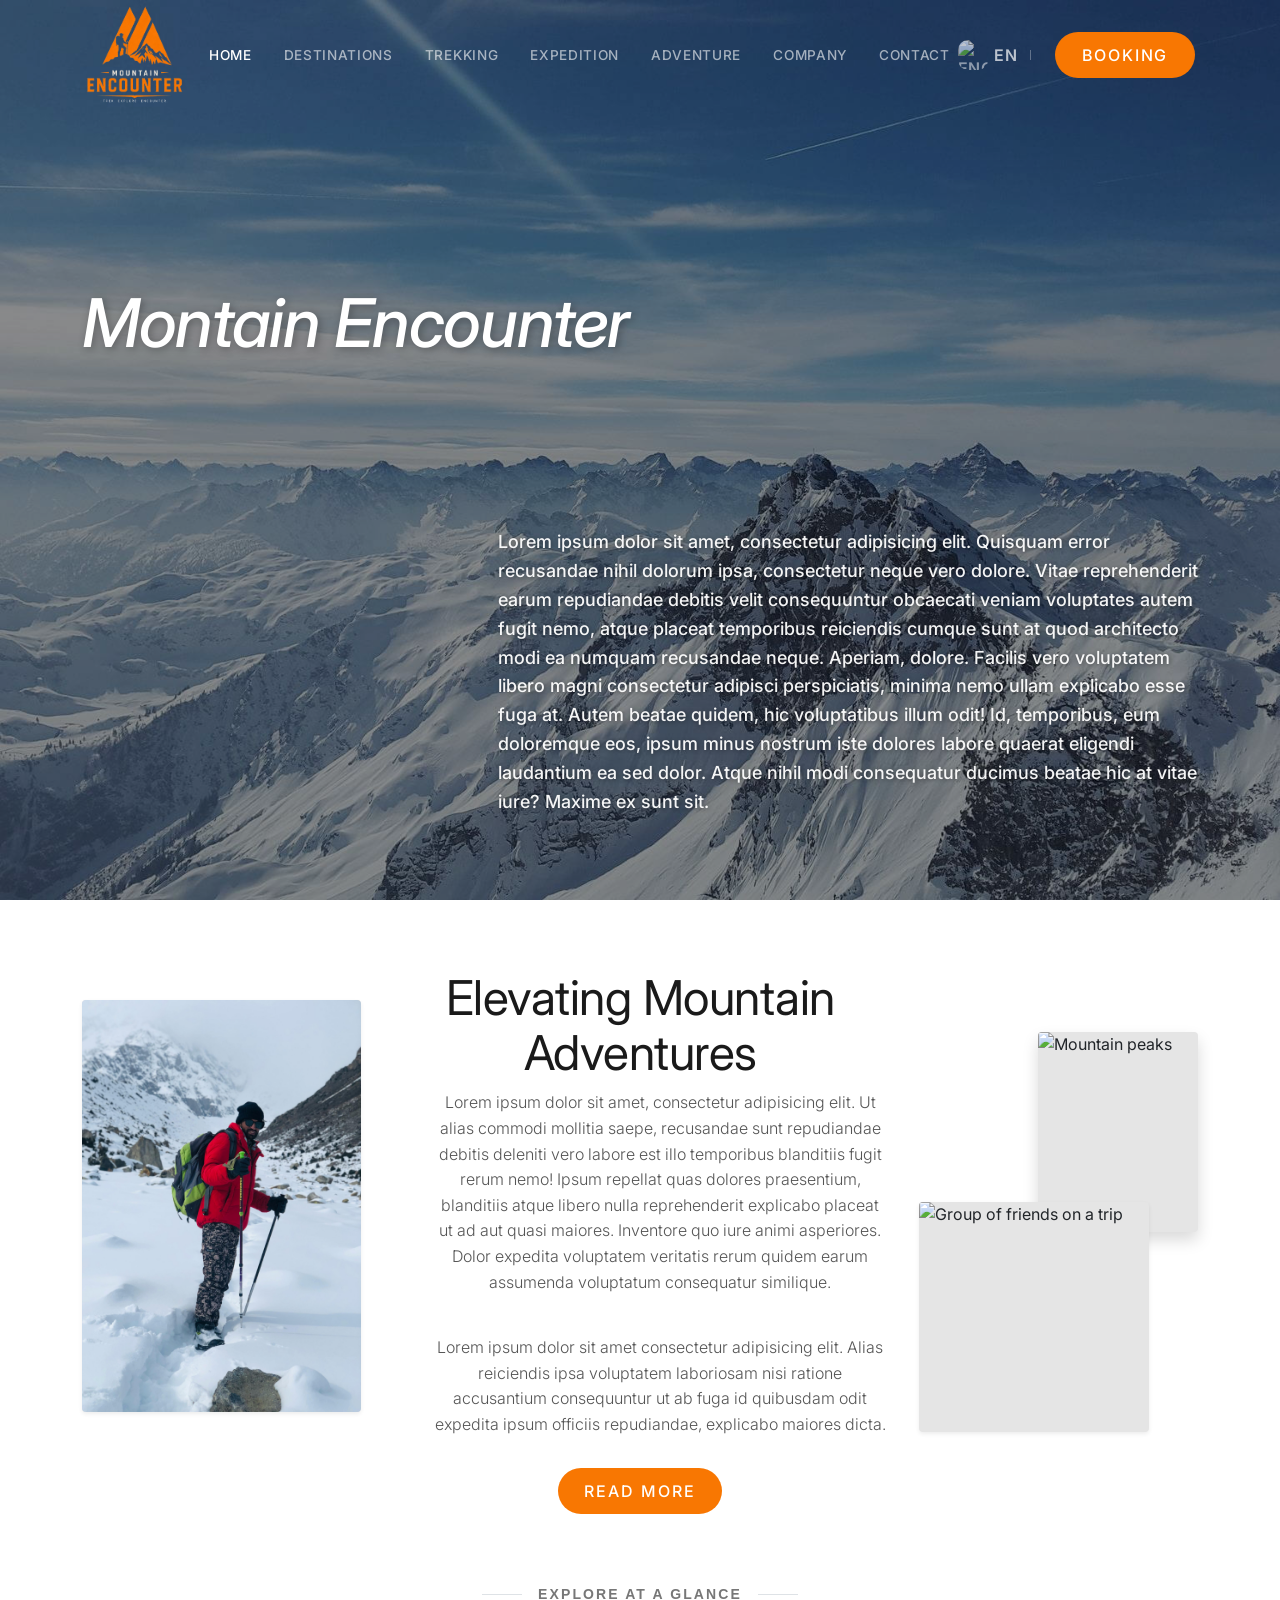
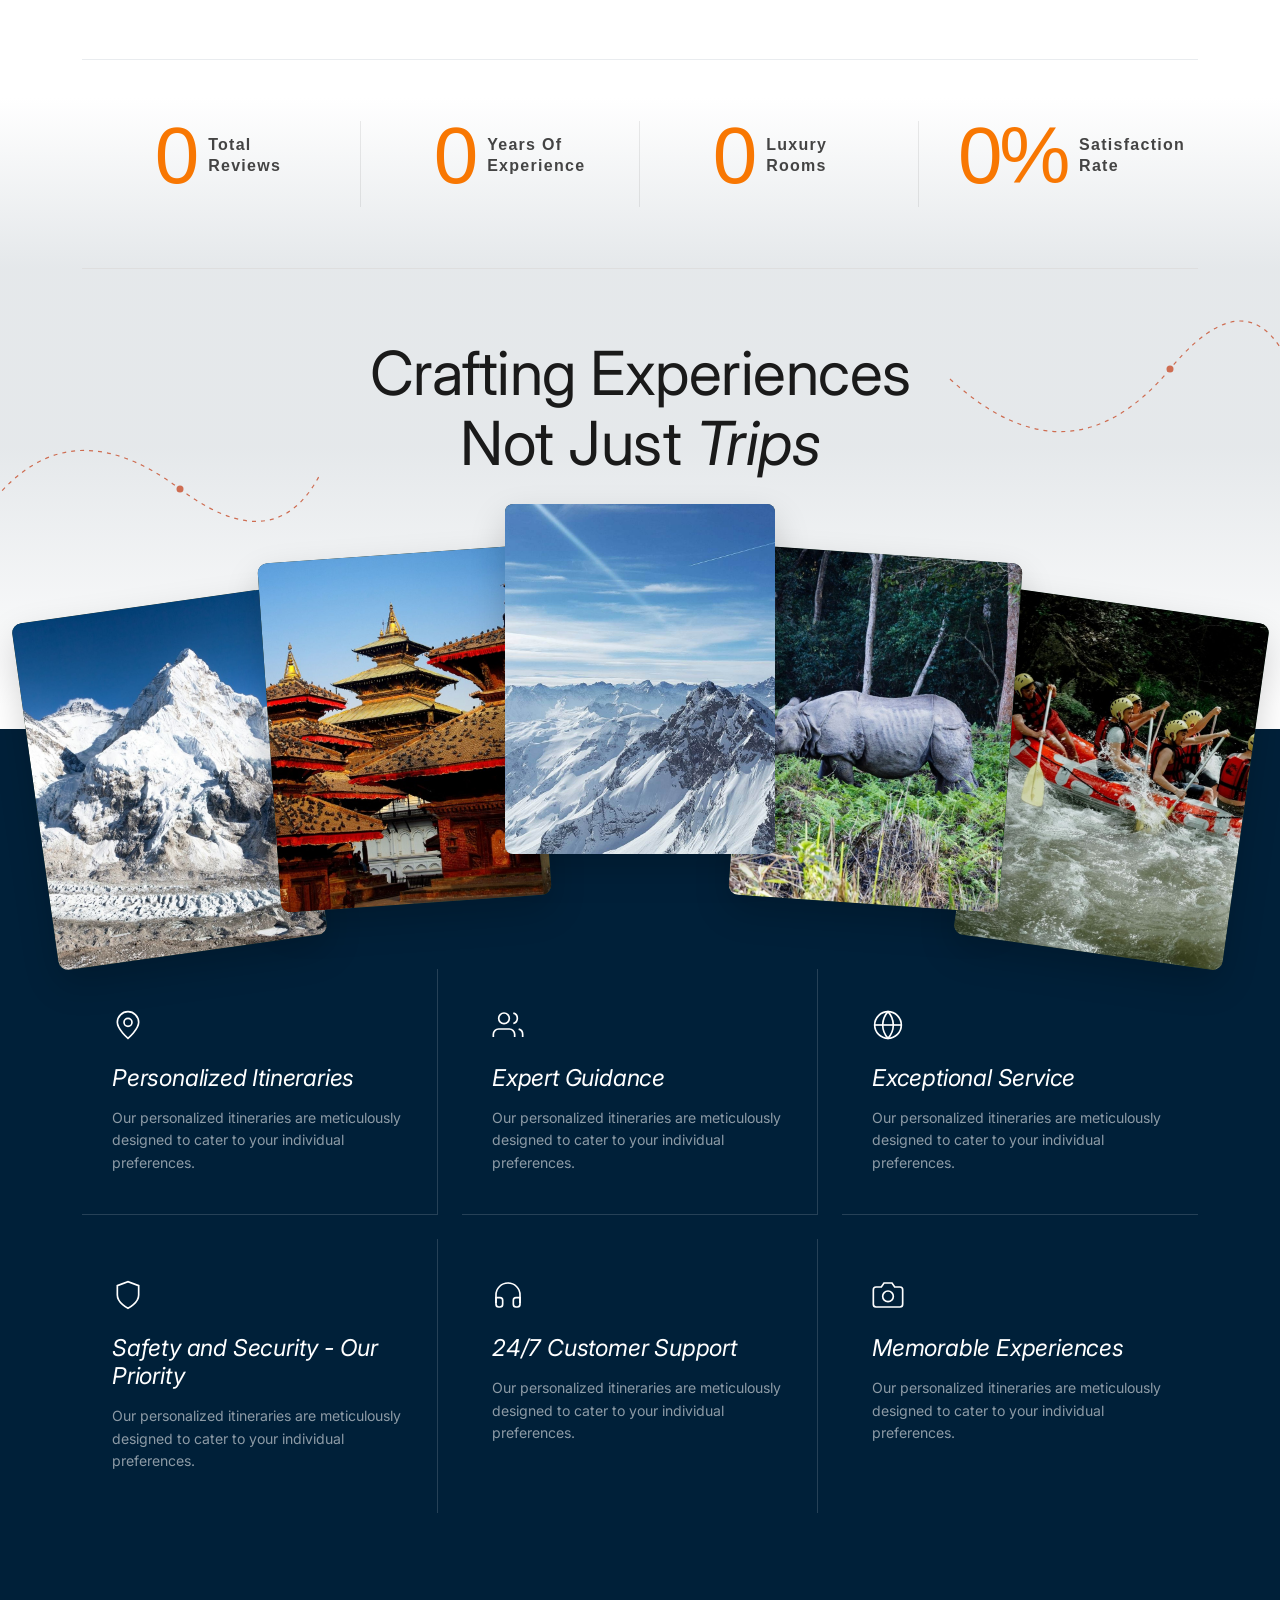
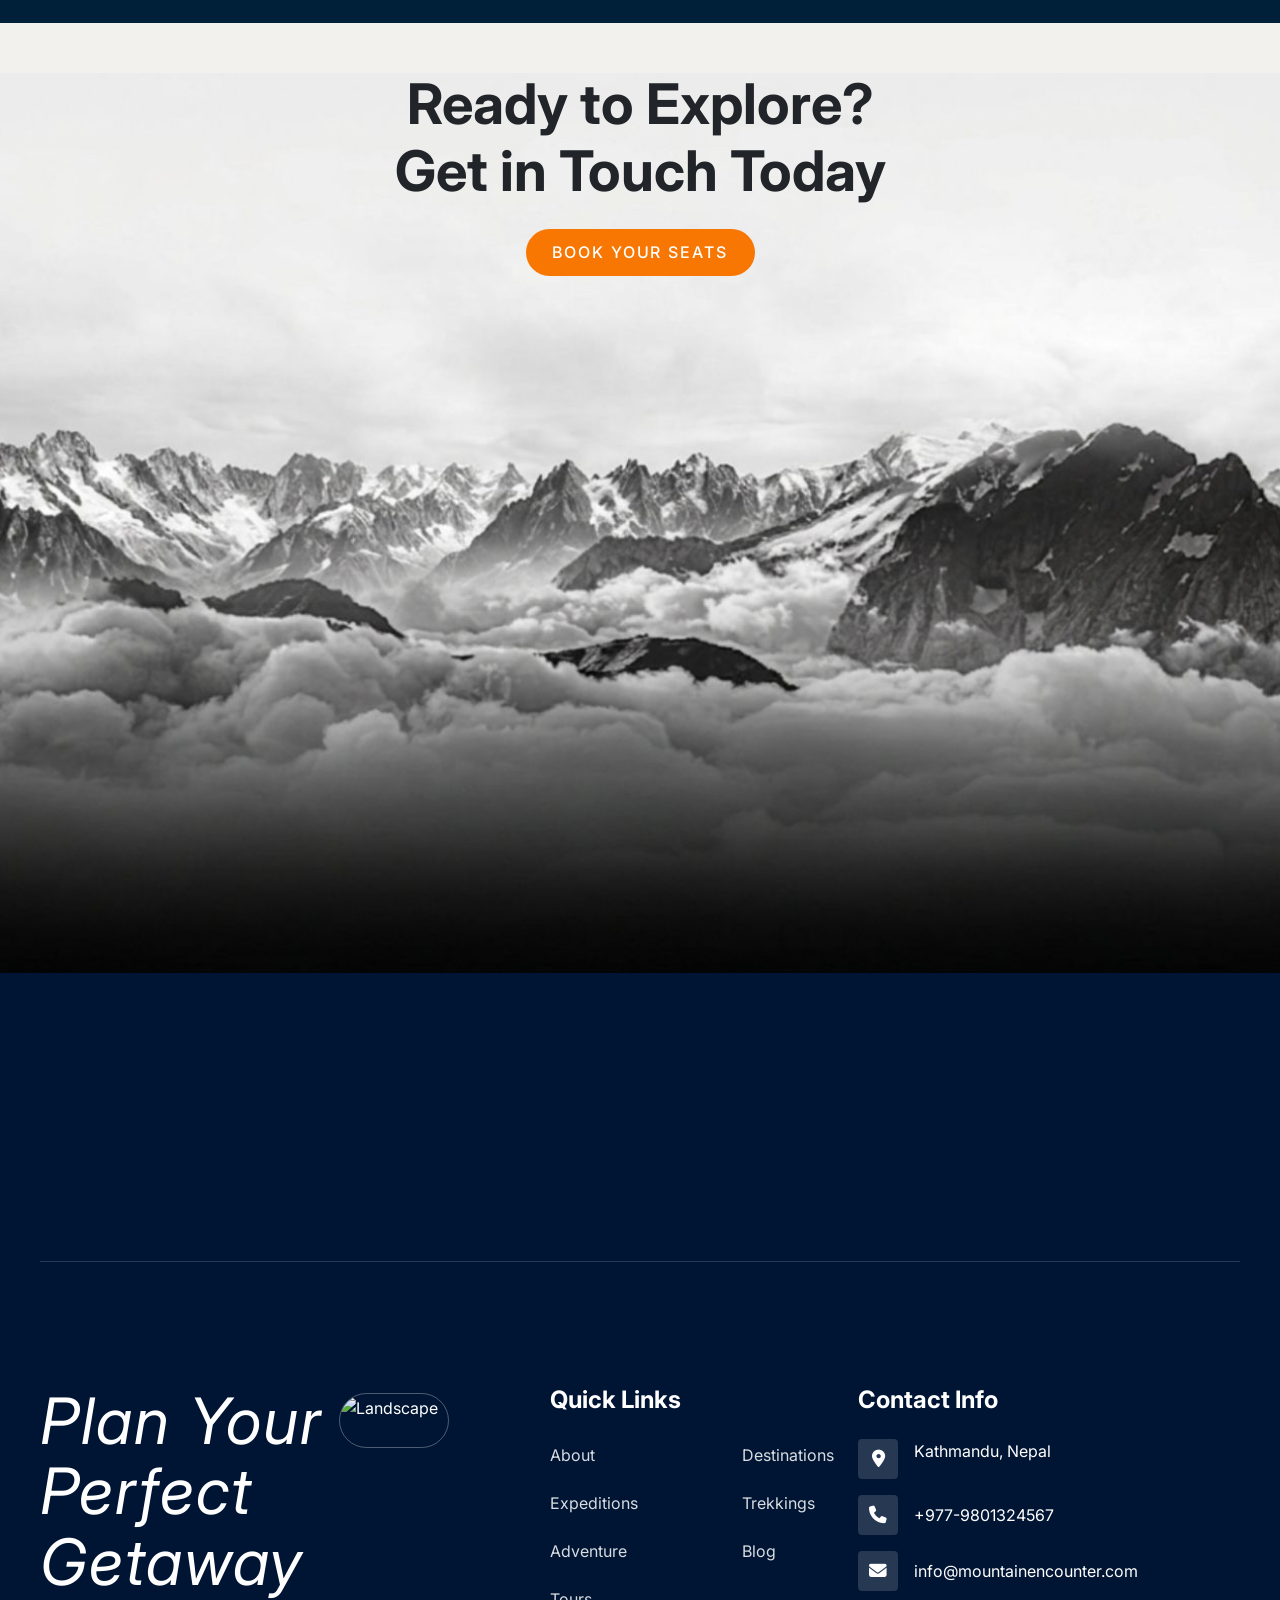
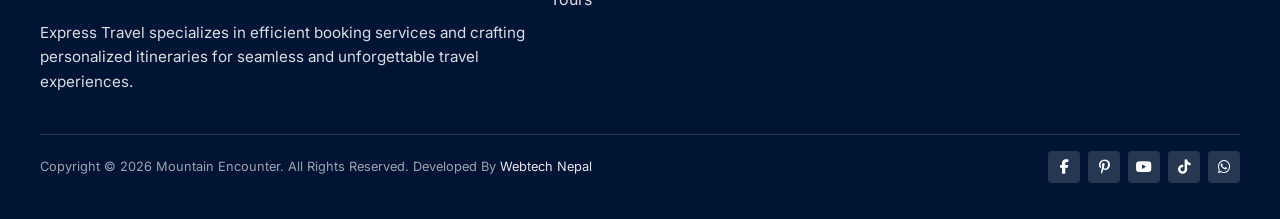
==== commit 40bb2c11: "feedback changes incomplete" ====
--- a/about.html
+++ b/about.html
@@ -596,7 +596,7 @@
                         <li><a href="#" class="text-white text-decoration-none">About</a></li>
                         <li><a href="#" class="text-white text-decoration-none">Destinations</a></li>
                         <li><a href="#" class="text-white text-decoration-none">Expeditions</a></li>
-                        <li><a href="#" class="text-white text-decoration-none">Tekkings</a></li>
+                        <li><a href="#" class="text-white text-decoration-none">Trekkings</a></li>
                         <li><a href="#" class="text-white text-decoration-none">Adventure</a></li>
                         <li><a href="#" class="text-white text-decoration-none">Blog</a></li>
                         <li><a href="#" class="text-white text-decoration-none">Tours</a></li>
--- a/assets/css/style.css
+++ b/assets/css/style.css
@@ -418,9 +418,9 @@
 }
 
 .explor-btn-book:hover {
-    background-color: #ffffff;
-    color: #000000 !important;
-    border-color: #ffffff;
+      background-color: #002039;
+    color: #fff !important;
+    border-color: #002039;
 }
 
 /* ==========================================================================
@@ -691,7 +691,7 @@
 
   .isl-hero-cloud {
     position: absolute;
-    bottom: -35%;
+    bottom: 0%;
     left: 50%;
     transform: translateX(-50%);
     width: 100%;
@@ -1590,7 +1590,7 @@
 /* About */
 /* Container Canvas Base Settings */
 .exp-abt-section {
-    background-color: #faf8f5; /* Warm off-white canvas backdrop matched from image_7004e8.jpg */
+    background-color: #fff; /* Warm off-white canvas backdrop matched from image_7004e8.jpg */
     padding: 70px 0;
     /* overflow: hidden; */
 }
@@ -1764,7 +1764,7 @@
    Glance Counter Section Light Theme Styles
    ========================================================================== */
 .resort-glance-section {
-    background: linear-gradient(360deg, rgb(0 32 57 / 10%) 20%, rgb(250 248 245) 68%); /* Clean, minimal light backdrop matching your About layout */
+    background:linear-gradient(360deg, rgb(0 32 57 / 10%) 20%, rgb(255 255 255) 68%); /* Clean, minimal light backdrop matching your About layout */
     font-family: 'Playfair Display', sans-serif;
     color: #1a1a1a;
     padding: 0px 0 70px;
@@ -2699,10 +2699,11 @@
         }
 
         .ets-arrow-diagonal {
-            color: #f87702;
-            font-size: 1.25rem;
-            font-weight: bold;
-            text-decoration: none;
+               color: #f87702;
+    transform: rotate(-45deg);
+    font-size: 1.8rem;
+    font-weight: 800;
+    text-decoration: none;
         }
 
         .ets-card-desc {
@@ -2733,8 +2734,8 @@
     font-size: 12px;
     font-weight: 500;
     color: #1a1a1a;
-    background-color: #f0f0ef; /* Light grey background matching your image */
-    border: 1px solid #c8c8c7;    /* Subtle border outline */
+       background-color: #f6f6f6;
+    border: 1px solid #e0e0e0;    /* Subtle border outline */
     border-radius: 20px;         /* Fully rounded pill shape */
     text-align: center;
     line-height: 1.2;
@@ -3179,9 +3180,38 @@
         .exact-feature-card {
             background: transparent;
             border: 1px solid rgba(255, 255, 255, 0.15);
-            border-radius: 4px;
+            /* border-radius: 4px; */
             padding: 40px 30px;
             height: 100%;
+        }
+
+        /* Custom border layout: remove all-side border then add only
+           left & bottom for first row, left only for second row.
+           Do not add left border for the last item in each row. */
+        @media (min-width: 992px) {
+            .exact-why-section .exact-feature-card { border: none; }
+
+            /* First row (items 1-3): add left + bottom */
+            .exact-why-section .row > div:nth-child(-n+3) .exact-feature-card {
+                border-right: 1px solid rgba(255,255,255,0.15);
+                border-bottom: 1px solid rgba(255,255,255,0.15);
+            }
+
+            /* Remove left border for the 3rd item of the first row */
+            .exact-why-section .row > div:nth-child(3) .exact-feature-card {
+                border-right: none;
+            }
+
+            /* Second row (items 4-6): add left only */
+            .exact-why-section .row > div:nth-child(n+4) .exact-feature-card {
+                border-right: 1px solid rgba(255,255,255,0.15);
+                border-bottom: none;
+            }
+
+            /* Remove left border for the 6th (last) item */
+            .exact-why-section .row > div:nth-child(6) .exact-feature-card {
+                border-right: none;
+            }
         }
 
         .exact-icon-box {
@@ -3540,7 +3570,7 @@
     }
 
     .trk-blog-section {
-      background-color: #ffffff;
+      background-color: #f3f1ee;
       padding: 70px 0;
     }
 
@@ -3684,17 +3714,19 @@
     z-index: 10;
     height: 100vh;
     text-align: center;
+    background-color: #f3f1ee;
 }
 
 /* Background image processing */
 .cta-media-bg {
     position: absolute;
-    top: 0;
+    top: 50px;
     left: 0;
     width: 100%;
     height: 100%;
-    background-size: auto;
-    background-position: center;
+    background-size: cover;
+    background-position: bottom
+;
     z-index: 1;
 }
 
@@ -3724,7 +3756,7 @@
 
 /* Theme Colors & Font Configurations */
 .et-ft-wrapper {
-  background-color: #000; /* Dark Forest Green Background */
+  background-color: #001534; /* Dark Forest Green Background */
   color: #ffffff;
   padding: 100px 0 20px 0;
   overflow: hidden;
@@ -3780,7 +3812,7 @@
 /* 2. Main Middle Row Typography & Layout */
 .et-ft-main-heading {
   font-family: "Inter", sans-serif;
-  font-size: clamp(2.2rem, 5vw, 4.2rem);
+  font-size: clamp(2.2rem, 5vw, 4rem);
   font-style: italic;
   font-weight: 400;
   letter-spacing: 2px;
@@ -5855,4 +5887,20 @@
     position: relative;
     z-index: 2;
     background-color: #ffffff !important;
+}
+
+@media (max-width: 1399px ) {
+
+    .nt-section-title {
+    font-size: 3rem;
+    font-weight: 400;
+    color: #1A1A1A;
+    line-height: 1.15;
+    margin-bottom: 0px;
+    /* letter-spacing: -0.5px; */
+}
+.nepal-trek-gallery-wrapper{
+    height:500px;
+}
+
 }
